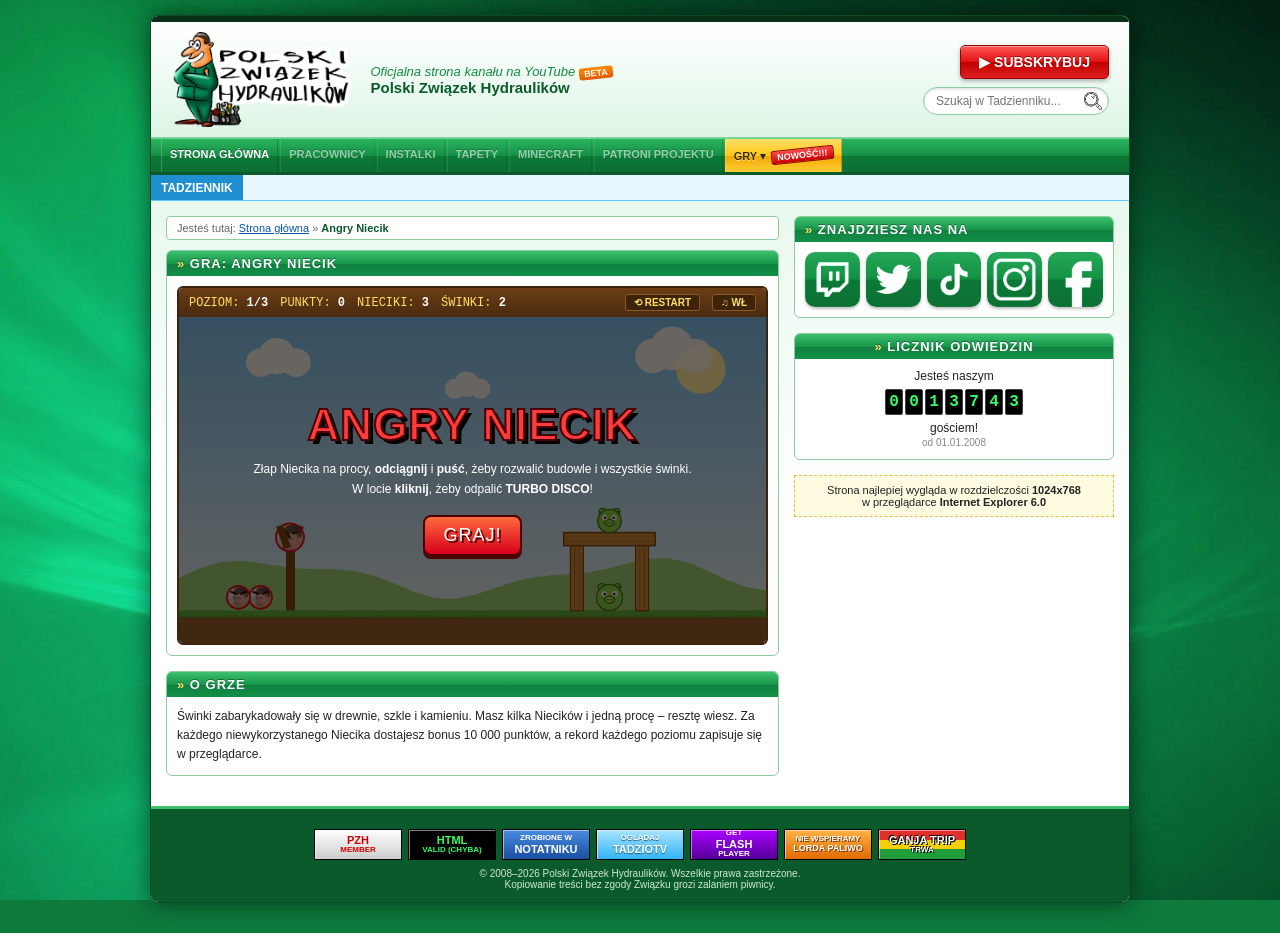
==== angry.html @ 2c08d93e "go commit" ====
<!DOCTYPE html>
<html lang="pl">
<head>
<meta charset="UTF-8">
<meta name="viewport" content="width=device-width, initial-scale=1.0">
<title>:: POLSKI ZWIĄZEK HYDRAULIKÓW :: Angry Niecik ::</title>
<link rel="icon" href="favicon.ico" sizes="any">
<link rel="icon" type="image/png" href="favicon-192.png" sizes="192x192">
<link rel="apple-touch-icon" href="apple-touch-icon.png">
<link rel="stylesheet" href="style.css">
</head>
<body>

<div id="strona">

  <div id="gorny-pasek"></div>

  <header id="naglowek">
    <a href="index.html"><img src="logo.png" alt="Polski Związek Hydraulików" class="logo"></a>
    <div class="slogan">
      Oficjalna strona kanału na YouTube<span class="wersja-beta">BETA</span><br>
      <b>Polski Związek Hydraulików</b>
    </div>
    <div class="prawa">
      <a class="subskrybuj" href="https://www.youtube.com/@polskizwiazekhydraulikow?sub_confirmation=1" target="_blank">SUBSKRYBUJ</a>
      <form id="szukaj" role="search" action="index.html" method="get">
        <input type="text" id="pole-szukaj" name="szukaj" placeholder="Szukaj w Tadzienniku..." aria-label="Szukaj w Tadzienniku">
        <button type="submit" aria-label="Szukaj"><img src="lupka.png" alt=""></button>
      </form>
    </div>
  </header>

  <!-- Przyciski z class="zablokowany" są tymczasowo wyłączone.
       Żeby włączyć przycisk, usuń z niego: class="zablokowany" title="Wkrótce!" aria-disabled="true" tabindex="-1" -->
  <nav id="menu">
    <a href="index.html">STRONA GŁÓWNA</a>
    <a href="pracownicy.html" class="zablokowany" title="Wkrótce!" aria-disabled="true" tabindex="-1">PRACOWNICY</a>
    <a href="instalki.html" class="zablokowany" title="Wkrótce!" aria-disabled="true" tabindex="-1">INSTALKI</a>
    <a href="tapety.html" class="zablokowany" title="Wkrótce!" aria-disabled="true" tabindex="-1">TAPETY</a>
    <a href="minecraft.html" class="zablokowany" title="Wkrótce!" aria-disabled="true" tabindex="-1">MINECRAFT</a>
    <a href="patroni.html" class="zablokowany" title="Wkrótce!" aria-disabled="true" tabindex="-1">PATRONI PROJEKTU</a>
    <div class="menu-gry">
      <button type="button" class="menu-gry-przycisk aktywny">GRY ▾<span class="nowosc">NOWOŚĆ!!!</span></button>
      <div class="menu-gry-lista">
        <a href="niecik.html">CHLAŚNIJ NIECIKA</a>
        <!-- UKRYTE NA RAZIE – żeby przywrócić, usuń znaczniki komentarza wokół tych dwóch linijek
        <a href="angry.html" class="aktywny">ANGRY NIECIK</a>
        <a href="poprowadz.html">POPROWADŹ NIECIKA<span class="nowosc">NOWOŚĆ!!!</span></a>
        -->
      </div>
    </div>
  </nav>

  <div id="tasma">
    <div class="etykieta">TADZIENNIK</div>
    <div class="pas"><span id="tasma-tekst"></span></div>
  </div>

  <div id="tresc">

    <main id="glowna">

      <div class="okruszki">Jesteś tutaj: <a href="index.html">Strona główna</a> » <b>Angry Niecik</b></div>

      <div class="ramka">
        <h2>Gra: Angry Niecik</h2>
        <div class="srodek">

          <!--
            USTAWIENIA GRY (w skrypcie na dole strony):
            - POZIOMY: układ bloków i świnek każdego poziomu
            - MAT: wytrzymałość i punkty za drewno, szkło, kamień i świnki
            - obrazek Niecika-ptaka: niecik-glowa.png
            - muzyka: muzyka.mp3 (ta sama co w Chlaśnij Niecika)
          -->
          <div class="an" id="an">
            <div class="an-hud">
              <span>POZIOM: <b id="an-poziom">1/3</b></span>
              <span>PUNKTY: <b id="an-punkty">0</b></span>
              <span>NIECIKI: <b id="an-ptaki">0</b></span>
              <span>ŚWINKI: <b id="an-swinie">0</b></span>
              <button type="button" id="an-restart" title="Zacznij poziom od nowa">⟲ RESTART</button>
              <button type="button" id="an-muzyka" title="Muzyka w tle">♫ WŁ</button>
            </div>

            <div class="an-scena">
              <canvas id="an-canvas" width="900" height="500">Twoja przeglądarka nie obsługuje tej gry.</canvas>

              <div class="an-ekran" id="an-menu">
                <h3>ANGRY NIECIK</h3>
                <p>Złap Niecika na procy, <b>odciągnij</b> i <b>puść</b>, żeby rozwalić budowle i wszystkie świnki.<br>
                   W locie <b>kliknij</b>, żeby odpalić <b>TURBO DISCO</b>!</p>
                <button type="button" class="an-guzik" id="an-graj">GRAJ!</button>
              </div>

              <div class="an-ekran" id="an-wynik" hidden>
                <h3 id="an-wynik-tytul">POZIOM ZALICZONY!</h3>
                <div class="an-gwiazdki" id="an-gwiazdki">★★★</div>
                <p id="an-wynik-punkty"></p>
                <p class="an-rekord" id="an-wynik-rekord"></p>
                <div>
                  <button type="button" class="an-guzik" id="an-od-nowa">JESZCZE RAZ</button>
                  <button type="button" class="an-guzik" id="an-dalej">NASTĘPNY POZIOM »</button>
                </div>
              </div>
            </div>
          </div>

        </div>
      </div>

      <div class="ramka">
        <h2>O grze</h2>
        <div class="srodek wstep">
          <p>Świnki zabarykadowały się w drewnie, szkle i kamieniu. Masz kilka Niecików i jedną procę – resztę wiesz. Za każdego niewykorzystanego Niecika dostajesz bonus 10 000 punktów, a rekord każdego poziomu zapisuje się w przeglądarce.</p>
        </div>
      </div>

    </main>

    <aside id="boczna">

      <div class="ramka">
        <h2>Znajdziesz nas na</h2>
        <div class="srodek spolecznosc">
          <!-- Kolejną ikonę dodasz, kopiując jedną linijkę <a ...> -->
          <a href="https://www.twitch.tv/zwiazekhydraulikow" target="_blank" rel="noopener" title="Twitch"><img src="ikona-twitch.png" alt="Twitch"></a>
          <a href="https://x.com/papciosoft" target="_blank" rel="noopener" title="X (Twitter)"><img src="ikona-x.png" alt="X (Twitter)"></a>
          <a href="https://www.tiktok.com/@papciosoft?lang=en-GB" target="_blank" rel="noopener" title="TikTok"><img src="ikona-tiktok.png" alt="TikTok"></a>
          <a href="https://www.instagram.com/polskizwiazekhydraulikow/" target="_blank" rel="noopener" title="Instagram"><img src="ikona-instagram.png" alt="Instagram"></a>
          <a href="https://www.facebook.com/profile.php?id=61579178634518&amp;locale=pl_PL" target="_blank" rel="noopener" title="Facebook"><img src="ikona-facebook.png" alt="Facebook"></a>
        </div>
      </div>

      <div class="ramka" id="licznik">
        <h2>Licznik odwiedzin</h2>
        <div class="srodek">
          Jesteś naszym<br>
          <div class="cyfry" id="cyfry"></div><br>
          gościem!<br>
          <small>od 01.01.2008</small>
        </div>
      </div>

      <div class="uwaga">
        Strona najlepiej wygląda w rozdzielczości <b>1024x768</b><br>
        w przeglądarce <b>Internet Explorer 6.0</b>
      </div>

    </aside>
  </div>

  <footer id="stopka">
    <div class="plakietki">
      <div class="plakietka p1"><big>PZH</big>member</div>
      <div class="plakietka p2"><big>HTML</big>valid (chyba)</div>
      <div class="plakietka p3">zrobione w<big>Notatniku</big></div>
      <div class="plakietka p4">oglądaj<big>TadzioTV</big></div>
      <div class="plakietka p5">get<big>Flash</big>player</div>
      <div class="plakietka p6">nie wspieramy<big>LORDA PALIWO</big></div>
      <div class="plakietka p7"><big>GANJA TRIP</big>trwa</div>
    </div>
    &copy; 2008–<span id="rok">2026</span> Polski Związek Hydraulików. Wszelkie prawa zastrzeżone.<br>
    Kopiowanie treści bez zgody Związku grozi zalaniem piwnicy.
  </footer>

</div>

<script src="wspolne.js"></script>
<script>
/* =========================================================
   ANGRY NIECIK – proca, fizyka i poziomy w czystym JS (canvas)
   ========================================================= */
(function () {
  var $ = function (id) { return document.getElementById(id); };
  var canvas = $('an-canvas'), ctx = canvas.getContext('2d');
  var W = 900, H = 500, ZIEMIA = 450, G = 900;
  var PROCA = { x: 170, y: ZIEMIA - 112 }, MAX_NACIAG = 90, SILA = 9.2, R_PTAKA = 20;

  var glowa = new Image(); glowa.src = 'niecik-glowa.png';

  /* ---------- MATERIAŁY ---------- */
  var MAT = {
    drewno: { gestosc: 1.0, hp: 90,  kruchosc: 0.35, punkty: 500 },
    szklo:  { gestosc: 0.6, hp: 40,  kruchosc: 0.7,  punkty: 300 },
    kamien: { gestosc: 2.6, hp: 220, kruchosc: 0.15, punkty: 800 },
    swinia: { gestosc: 0.8, hp: 45,  kruchosc: 0.6,  punkty: 5000 }
  };

  /* ---------- POZIOMY ----------
     blok(x, y, szer, wys, materiał) – x od lewej, y = wysokość nad ziemią (dół bloku)
     swinia(x, y, promień)           – x środka, y = wysokość nad ziemią (dół świnki)
     ptaki: ile Niecików dostaje gracz                                         */
  var POZIOMY = [
    { nazwa: 'Rozgrzewka', ptaki: 3, budowa: function (b, s) {
      b(600, 0, 20, 100, 'drewno'); b(700, 0, 20, 100, 'drewno'); b(590, 100, 140, 20, 'drewno');
      s(660, 0, 20); s(660, 120, 18);
    }},
    { nazwa: 'Szklane domy', ptaki: 4, budowa: function (b, s) {
      b(560, 0, 20, 80, 'szklo'); b(640, 0, 20, 80, 'szklo'); b(550, 80, 120, 20, 'drewno');
      s(610, 0, 18);
      b(700, 0, 30, 140, 'kamien'); b(800, 0, 30, 140, 'kamien'); b(690, 140, 150, 20, 'drewno');
      b(730, 160, 20, 60, 'szklo'); b(790, 160, 20, 60, 'szklo'); b(720, 220, 100, 20, 'drewno');
      s(765, 0, 20); s(770, 160, 16); s(770, 240, 18);
    }},
    { nazwa: 'Twierdza', ptaki: 4, budowa: function (b, s) {
      b(580, 0, 20, 70, 'drewno'); b(660, 0, 20, 70, 'drewno'); b(740, 0, 20, 70, 'drewno'); b(820, 0, 20, 70, 'drewno');
      b(570, 70, 130, 20, 'kamien'); b(730, 70, 130, 20, 'kamien');
      s(630, 0, 18); s(710, 0, 18); s(790, 0, 18);
      b(600, 90, 20, 60, 'szklo'); b(820, 90, 20, 60, 'szklo'); b(590, 150, 260, 20, 'drewno');
      s(660, 90, 18); s(770, 90, 18);
      b(690, 170, 60, 50, 'kamien'); s(720, 220, 18);
    }}
  ];

  /* ---------- stan gry ---------- */
  var ciala = [], czastki = [], napisy = [], slad = [], staryslad = [];
  var poziom = 0, punkty = 0, ptakiZostalo = 0, ptak = null, stan = 'menu';
  var celujemy = false, celPozycja = null, turboUzyte = false, czasLotu = 0, wolno = 0;
  var stabilizacja = 0, koniecZaplanowany = null, runda = 0;
  var rekordy = {};
  try { rekordy = JSON.parse(localStorage.getItem('pzh-angry-rekordy') || '{}'); } catch (e) {}

  function cialo(o) {
    o.vx = o.vx || 0; o.vy = o.vy || 0; o.kat = 0;
    var mat = MAT[o.mat] || { gestosc: 1, hp: Infinity, kruchosc: 0 };
    o.masa = o.stat ? Infinity : (o.r ? Math.PI * o.r * o.r : o.w * o.h) * mat.gestosc * 0.001;
    o.odw = o.stat ? 0 : 1 / o.masa;
    o.hp = o.hpMax = o.ptak ? Infinity : mat.hp;
    o.sprez = o.mat === 'szklo' ? 0.15 : 0.2;
    o.tarcie = 0.6;
    ciala.push(o);
    return o;
  }

  function zbudujPoziom(n) {
    ciala = []; czastki = []; napisy = []; slad = []; staryslad = [];
    cialo({ stat: true, x: W / 2, y: ZIEMIA + 100, w: W * 4, h: 200, ziemia: true });
    POZIOMY[n].budowa(
      function (x, y, w, h, m) { cialo({ x: x + w / 2, y: ZIEMIA - y - h / 2, w: w, h: h, mat: m }); },
      function (x, y, r) { cialo({ x: x, y: ZIEMIA - y - r, r: r, mat: 'swinia', swinia: true }); }
    );
    ptakiZostalo = POZIOMY[n].ptaki;
    ptak = null;
    stabilizacja = 90;                       // przez chwilę budowle osiadają bez obrażeń
    for (var i = 0; i < 60; i++) krok(1 / 60, true);
    zaladujPtaka();
    odswiezHud();
  }

  function zaladujPtaka() {
    if (ptakiZostalo <= 0) { ptak = null; return; }
    ptakiZostalo--;
    ptak = { x: PROCA.x, y: PROCA.y, r: R_PTAKA, naProcy: true, kat: 0 };
    turboUzyte = false; czasLotu = 0; wolno = 0;
    odswiezHud();
  }

  /* ---------- KOLIZJE ---------- */
  function kolizja(a, b) {
    if (a.r && b.r) {
      var dx = b.x - a.x, dy = b.y - a.y, d = Math.hypot(dx, dy), suma = a.r + b.r;
      if (d >= suma || d === 0) return null;
      return { nx: dx / d, ny: dy / d, gl: suma - d };
    }
    if (!a.r && !b.r) {
      var ox = (a.w + b.w) / 2 - Math.abs(b.x - a.x), oy = (a.h + b.h) / 2 - Math.abs(b.y - a.y);
      if (ox <= 0 || oy <= 0) return null;
      return ox < oy ? { nx: Math.sign(b.x - a.x) || 1, ny: 0, gl: ox } : { nx: 0, ny: Math.sign(b.y - a.y) || 1, gl: oy };
    }
    var kolo = a.r ? a : b, pud = a.r ? b : a, znak = a.r ? 1 : -1;
    var cx = Math.max(pud.x - pud.w / 2, Math.min(kolo.x, pud.x + pud.w / 2));
    var cy = Math.max(pud.y - pud.h / 2, Math.min(kolo.y, pud.y + pud.h / 2));
    var ex = cx - kolo.x, ey = cy - kolo.y, dl = Math.hypot(ex, ey);
    var n;
    if (dl === 0) {                         // środek koła w środku pudełka
      var px = pud.w / 2 + kolo.r - Math.abs(kolo.x - pud.x), py = pud.h / 2 + kolo.r - Math.abs(kolo.y - pud.y);
      n = px < py ? { nx: Math.sign(pud.x - kolo.x) || 1, ny: 0, gl: px } : { nx: 0, ny: Math.sign(pud.y - kolo.y) || 1, gl: py };
    } else {
      if (dl >= kolo.r) return null;
      n = { nx: ex / dl, ny: ey / dl, gl: kolo.r - dl };
    }
    n.nx *= znak; n.ny *= znak;
    return n;
  }

  function obrazenia(o, uderzenie, inny) {
    if (stabilizacja > 0 || o.stat || o.ptak || o.usuniete) return;
    var mat = MAT[o.mat]; if (!mat) return;
    var prog = 110;
    if (uderzenie <= prog) return;
    var waga = inny.stat ? 1.5 : Math.min(3, Math.max(0.3, Math.sqrt(inny.masa / o.masa)));
    o.hp -= (uderzenie - prog) * mat.kruchosc * waga;
    if (o.hp <= 0) zniszcz(o);
  }

  function zniszcz(o) {
    if (o.usuniete) return;
    o.usuniete = true;
    var mat = MAT[o.mat];
    punkty += mat ? mat.punkty : 0;
    napisy.push({ x: o.x, y: o.y - 10, tekst: '+' + (mat ? mat.punkty : 0), zycie: 1, swinia: !!o.swinia });
    var kolor = o.swinia ? '#7bd44a' : o.mat === 'szklo' ? '#bfe6ff' : o.mat === 'kamien' ? '#9a9a9a' : '#c8873a';
    for (var i = 0; i < (o.swinia ? 18 : 10); i++) {
      czastki.push({ x: o.x + (Math.random() - 0.5) * (o.w || o.r), y: o.y + (Math.random() - 0.5) * (o.h || o.r),
        vx: (Math.random() - 0.5) * 300, vy: -Math.random() * 300, zycie: 1, kolor: kolor, rozm: 3 + Math.random() * 5 });
    }
    odswiezHud();
  }

  /* ---------- KROK FIZYKI ---------- */
  function krok(dt, cicho) {
    var lista = ciala.filter(function (c) { return !c.usuniete; });
    if (ptak && !ptak.naProcy && !ptak.wcielony) {
      ptak.wcielony = true;
      ptak.vx = ptak.vx0; ptak.vy = ptak.vy0;
      ptak.ptak = true; ptak.mat = null;
      cialo(ptak); ptak.masa = 3.5; ptak.odw = 1 / ptak.masa; ptak.sprez = 0.3; ptak.tarcie = 0.5;
      lista.push(ptak);
    }
    lista.forEach(function (c) {
      if (c.stat) return;
      c.vy += G * dt;
      c.x += c.vx * dt; c.y += c.vy * dt;
      if (c.r) c.kat += c.vx * dt / c.r;
    });

    var uderzenia = new Map();
    for (var it = 0; it < 6; it++) {
      for (var i = 0; i < lista.length; i++) for (var j = i + 1; j < lista.length; j++) {
        var a = lista[i], b = lista[j];
        if (a.stat && b.stat) continue;
        var k = kolizja(a, b); if (!k) continue;
        var rvx = b.vx - a.vx, rvy = b.vy - a.vy, vn = rvx * k.nx + rvy * k.ny;
        var suma = a.odw + b.odw; if (suma === 0) continue;
        if (it === 0 && vn < 0) {
          var klucz = i * 1000 + j;
          uderzenia.set(klucz, [a, b, -vn]);
        }
        if (vn < 0) {
          var e = -vn < 60 ? 0 : Math.min(a.sprez, b.sprez);
          var jn = -(1 + e) * vn / suma;
          a.vx -= jn * k.nx * a.odw; a.vy -= jn * k.ny * a.odw;
          b.vx += jn * k.nx * b.odw; b.vy += jn * k.ny * b.odw;
          // tarcie
          rvx = b.vx - a.vx; rvy = b.vy - a.vy;
          var tx = rvx - (rvx * k.nx + rvy * k.ny) * k.nx, ty = rvy - (rvx * k.nx + rvy * k.ny) * k.ny, tl = Math.hypot(tx, ty);
          if (tl > 0.0001) {
            tx /= tl; ty /= tl;
            var jt = -(rvx * tx + rvy * ty) / suma, mu = Math.sqrt(a.tarcie * b.tarcie);
            jt = Math.max(-jn * mu, Math.min(jn * mu, jt));
            a.vx -= jt * tx * a.odw; a.vy -= jt * ty * a.odw;
            b.vx += jt * tx * b.odw; b.vy += jt * ty * b.odw;
          }
        }
        var korekta = Math.max(k.gl - 0.3, 0) / suma * 0.5;
        a.x -= korekta * k.nx * a.odw; a.y -= korekta * k.ny * a.odw;
        b.x += korekta * k.nx * b.odw; b.y += korekta * k.ny * b.odw;
      }
    }
    if (!cicho) uderzenia.forEach(function (u) { obrazenia(u[0], u[2], u[1]); obrazenia(u[1], u[2], u[0]); });

    lista.forEach(function (c) {
      if (c.stat) return;
      var v = Math.hypot(c.vx, c.vy);
      if (v < 6) { c.vx *= 0.5; c.vy *= 0.5; }            // uspokajanie, żeby wieże nie drgały
      if (c.x < -150 || c.x > W + 250 || c.y > H + 150) {  // wypadło za planszę
        if (c.ptak) c.poza = true; else zniszcz(c);
      }
    });
    if (stabilizacja > 0) stabilizacja--;
  }

  /* ---------- PROCA: celowanie myszką / palcem ---------- */
  function punkt(e) {
    var r = canvas.getBoundingClientRect();
    return { x: (e.clientX - r.left) * W / r.width, y: (e.clientY - r.top) * H / r.height };
  }
  canvas.addEventListener('pointerdown', function (e) {
    if (stan !== 'gra') return;
    var p = punkt(e);
    if (ptak && ptak.naProcy && Math.hypot(p.x - ptak.x, p.y - ptak.y) < 45) {
      celujemy = true; canvas.setPointerCapture(e.pointerId); e.preventDefault();
    } else if (ptak && !ptak.naProcy && !turboUzyte && !ptak.koniec) {
      turboUzyte = true;                     // kliknięcie w locie = TURBO
      ptak.vx *= 1.6; ptak.vy *= 1.2;
      napisy.push({ x: ptak.x, y: ptak.y - 30, tekst: 'TURBO DISCO!', zycie: 1, turbo: true });
    }
  });
  canvas.addEventListener('pointermove', function (e) {
    if (!celujemy) return;
    var p = punkt(e), dx = p.x - PROCA.x, dy = p.y - PROCA.y, d = Math.hypot(dx, dy);
    if (d > MAX_NACIAG) { dx *= MAX_NACIAG / d; dy *= MAX_NACIAG / d; }
    ptak.x = PROCA.x + dx; ptak.y = PROCA.y + dy;
  });
  function pusc() {
    if (!celujemy) return;
    celujemy = false;
    var dx = PROCA.x - ptak.x, dy = PROCA.y - ptak.y;
    if (Math.hypot(dx, dy) < 15) { ptak.x = PROCA.x; ptak.y = PROCA.y; return; }   // za słabo – zostaje na procy
    ptak.naProcy = false;
    ptak.vx0 = dx * SILA; ptak.vy0 = dy * SILA;
    staryslad = slad; slad = [];
  }
  canvas.addEventListener('pointerup', pusc);
  canvas.addEventListener('pointercancel', pusc);

  /* ---------- PĘTLA GRY ---------- */
  var poprzedni = performance.now(), akumulator = 0, licznikSladu = 0;
  function petla(t) {
    var dt = Math.min((t - poprzedni) / 1000, 0.05); poprzedni = t;
    if (stan === 'gra' || stan === 'koniec-czeka') {
      akumulator += dt;
      while (akumulator >= 1 / 120) { krok(1 / 120); akumulator -= 1 / 120; }
      logika(dt);
    }
    czastki.forEach(function (c) { c.vy += G * dt * 0.6; c.x += c.vx * dt; c.y += c.vy * dt; c.zycie -= dt * 1.2; });
    czastki = czastki.filter(function (c) { return c.zycie > 0; });
    napisy.forEach(function (n) { n.y -= 40 * dt; n.zycie -= dt * 0.8; });
    napisy = napisy.filter(function (n) { return n.zycie > 0; });
    rysuj();
    requestAnimationFrame(petla);
  }

  function zywychSwin() { return ciala.filter(function (c) { return c.swinia && !c.usuniete; }).length; }

  function logika(dt) {
    if (ptak && !ptak.naProcy) {
      czasLotu += dt;
      if (++licznikSladu % 4 === 0 && !ptak.koniec) slad.push({ x: ptak.x, y: ptak.y });
      var v = Math.hypot(ptak.vx || 0, ptak.vy || 0);
      wolno = v < 20 ? wolno + dt : 0;
      if (!ptak.koniec && (wolno > 0.8 || ptak.poza || czasLotu > 9)) {
        ptak.koniec = true;
        var mojaRunda = runda;
        setTimeout(function () {
          if (mojaRunda !== runda) return;      // w międzyczasie ktoś zrestartował poziom
          if (ptak) ptak.usuniete = true;
          if (zywychSwin() > 0 && ptakiZostalo > 0) zaladujPtaka();
          else if (zywychSwin() > 0) zaplanujKoniec(false);
        }, 1200);
      }
    }
    if (stan === 'gra' && zywychSwin() === 0) zaplanujKoniec(true);
  }

  function zaplanujKoniec(wygrana) {
    if (koniecZaplanowany) return;
    stan = 'koniec-czeka';
    koniecZaplanowany = setTimeout(function () {
      koniecZaplanowany = null;
      wygrana = zywychSwin() === 0;          // świnka mogła jeszcze spaść w międzyczasie
      if (wygrana) {
        var bonus = (ptakiZostalo + (ptak && ptak.naProcy ? 1 : 0)) * 10000;
        punkty += bonus;
        odswiezHud();
        var gwiazdki = bonus >= 20000 ? 3 : bonus >= 10000 ? 2 : 1;
        var nowy = !rekordy[poziom] || punkty > rekordy[poziom];
        if (nowy) { rekordy[poziom] = punkty; try { localStorage.setItem('pzh-angry-rekordy', JSON.stringify(rekordy)); } catch (e) {} }
        $('an-wynik-tytul').textContent = poziom === POZIOMY.length - 1 ? 'WSZYSTKIE POZIOMY ZALICZONE!' : 'POZIOM ZALICZONY!';
        $('an-gwiazdki').textContent = '★★★'.slice(0, gwiazdki) + '☆☆☆'.slice(gwiazdki);
        $('an-wynik-punkty').textContent = punkty + ' pkt' + (bonus ? ' (w tym bonus ' + bonus + ' za Niecików)' : '');
        $('an-wynik-rekord').textContent = nowy ? '★ NOWY REKORD POZIOMU! ★' : 'Rekord poziomu: ' + rekordy[poziom];
        $('an-dalej').hidden = poziom === POZIOMY.length - 1;
        $('an-od-nowa').textContent = poziom === POZIOMY.length - 1 ? 'OD POCZĄTKU' : 'JESZCZE RAZ';
      } else {
        $('an-wynik-tytul').textContent = 'PORAŻKA!';
        $('an-gwiazdki').textContent = '☆☆☆';
        $('an-wynik-punkty').textContent = 'Świnki przetrwały. Zostało: ' + zywychSwin();
        $('an-wynik-rekord').textContent = '';
        $('an-dalej').hidden = true;
        $('an-od-nowa').textContent = 'SPRÓBUJ PONOWNIE';
      }
      $('an-wynik').dataset.wygrana = wygrana ? '1' : '';
      $('an-wynik').hidden = false;
      stan = 'wynik';
    }, 1500);
  }

  /* ---------- RYSOWANIE ---------- */
  var chmury = [{ x: 120, y: 70, s: 1 }, { x: 420, y: 110, s: 0.7 }, { x: 720, y: 60, s: 1.2 }];
  function tlo() {
    var g = ctx.createLinearGradient(0, 0, 0, ZIEMIA);
    g.addColorStop(0, '#6fc3ff'); g.addColorStop(1, '#dff4ff');
    ctx.fillStyle = g; ctx.fillRect(0, 0, W, H);
    ctx.fillStyle = '#fff6a8'; ctx.beginPath(); ctx.arc(800, 80, 38, 0, 7); ctx.fill();
    ctx.fillStyle = 'rgba(255,255,255,.9)';
    chmury.forEach(function (c) {
      c.x += 0.15 * c.s; if (c.x > W + 120) c.x = -120;
      ctx.beginPath();
      ctx.arc(c.x, c.y, 22 * c.s, 0, 7); ctx.arc(c.x + 25 * c.s, c.y - 10 * c.s, 28 * c.s, 0, 7); ctx.arc(c.x + 55 * c.s, c.y, 22 * c.s, 0, 7);
      ctx.fill();
    });
    ctx.fillStyle = '#8fd17a';
    ctx.beginPath(); ctx.moveTo(0, ZIEMIA);
    for (var x = 0; x <= W; x += 30) ctx.lineTo(x, ZIEMIA - 50 - Math.sin(x / 90) * 25 - Math.sin(x / 37) * 8);
    ctx.lineTo(W, ZIEMIA); ctx.fill();
    ctx.fillStyle = '#8a5a2b'; ctx.fillRect(0, ZIEMIA, W, H - ZIEMIA);
    ctx.fillStyle = '#4caf3a'; ctx.fillRect(0, ZIEMIA, W, 10);
    ctx.fillStyle = '#3e8f2f'; for (var i = 0; i < W; i += 12) ctx.fillRect(i, ZIEMIA + 8, 6, 4);
  }

  function proca(przod) {
    ctx.fillStyle = '#6b3d14'; ctx.strokeStyle = '#3e220a'; ctx.lineWidth = 2;
    if (!przod) {
      ctx.fillRect(PROCA.x - 6, PROCA.y + 10, 14, ZIEMIA - PROCA.y - 10);
      ctx.save(); ctx.translate(PROCA.x + 4, PROCA.y + 14); ctx.rotate(0.35); ctx.fillRect(-5, -34, 11, 36); ctx.restore();
    } else {
      ctx.save(); ctx.translate(PROCA.x - 4, PROCA.y + 14); ctx.rotate(-0.35); ctx.fillRect(-6, -34, 11, 36); ctx.restore();
    }
  }
  function gumy(przod) {
    if (!ptak || !ptak.naProcy) return;
    ctx.strokeStyle = '#3b1f0a'; ctx.lineWidth = 5;
    ctx.beginPath();
    if (przod) { ctx.moveTo(PROCA.x - 12, PROCA.y - 14); } else { ctx.moveTo(PROCA.x + 14, PROCA.y - 14); }
    ctx.lineTo(ptak.x, ptak.y); ctx.stroke();
  }

  function rysujPtaka(p) {
    ctx.save(); ctx.translate(p.x, p.y); ctx.rotate(p.naProcy ? 0 : p.kat * 0.4);
    ctx.fillStyle = '#d6001c'; ctx.beginPath(); ctx.arc(0, 0, p.r + 3, 0, 7); ctx.fill();
    if (glowa.complete && glowa.naturalWidth) ctx.drawImage(glowa, -p.r, -p.r, p.r * 2, p.r * 2);
    ctx.strokeStyle = '#000'; ctx.lineWidth = 3;            // gniewne brwi
    ctx.beginPath(); ctx.moveTo(-12, -9); ctx.lineTo(-3, -5); ctx.moveTo(12, -9); ctx.lineTo(3, -5); ctx.stroke();
    ctx.restore();
  }
  function rysujSwinie(c) {
    ctx.save(); ctx.translate(c.x, c.y); ctx.rotate(c.kat * 0.3);
    var r = c.r, ranna = c.hp < c.hpMax * 0.6;
    ctx.fillStyle = ranna ? '#5fae36' : '#7bd44a'; ctx.strokeStyle = '#2f6b16'; ctx.lineWidth = 2;
    ctx.beginPath(); ctx.arc(-r * 0.6, -r * 0.8, r * 0.28, 0, 7); ctx.arc(r * 0.6, -r * 0.8, r * 0.28, 0, 7); ctx.fill(); ctx.stroke();
    ctx.beginPath(); ctx.arc(0, 0, r, 0, 7); ctx.fill(); ctx.stroke();
    ctx.fillStyle = '#a6e870'; ctx.beginPath(); ctx.ellipse(0, r * 0.15, r * 0.38, r * 0.28, 0, 0, 7); ctx.fill(); ctx.stroke();
    ctx.fillStyle = '#2f6b16'; ctx.beginPath(); ctx.arc(-r * 0.13, r * 0.15, r * 0.08, 0, 7); ctx.arc(r * 0.13, r * 0.15, r * 0.08, 0, 7); ctx.fill();
    ctx.fillStyle = '#fff'; ctx.beginPath(); ctx.arc(-r * 0.4, -r * 0.3, r * 0.22, 0, 7); ctx.arc(r * 0.4, -r * 0.3, r * 0.22, 0, 7); ctx.fill();
    ctx.fillStyle = '#000'; ctx.beginPath(); ctx.arc(-r * 0.36, -r * 0.28, r * 0.1, 0, 7); ctx.arc(r * 0.36, -r * 0.28, r * 0.1, 0, 7); ctx.fill();
    if (ranna) { ctx.strokeStyle = '#2f6b16'; ctx.beginPath(); ctx.moveTo(-r * 0.6, -r * 0.55); ctx.lineTo(-r * 0.2, -r * 0.5); ctx.stroke(); }
    ctx.restore();
  }
  function rysujBlok(c) {
    var x = c.x - c.w / 2, y = c.y - c.h / 2;
    if (c.mat === 'drewno') {
      ctx.fillStyle = '#c8873a'; ctx.fillRect(x, y, c.w, c.h);
      ctx.strokeStyle = '#8c5522'; ctx.lineWidth = 1;
      for (var i = 1; i < 3; i++) {
        ctx.beginPath();
        if (c.w > c.h) { ctx.moveTo(x + 3, y + c.h * i / 3); ctx.lineTo(x + c.w - 3, y + c.h * i / 3); }
        else { ctx.moveTo(x + c.w * i / 3, y + 3); ctx.lineTo(x + c.w * i / 3, y + c.h - 3); }
        ctx.stroke();
      }
      ctx.strokeStyle = '#6b3d14';
    } else if (c.mat === 'szklo') {
      ctx.fillStyle = 'rgba(175,225,255,.75)'; ctx.fillRect(x, y, c.w, c.h);
      ctx.strokeStyle = 'rgba(255,255,255,.9)'; ctx.lineWidth = 2;
      ctx.beginPath(); ctx.moveTo(x + 4, y + c.h - 4); ctx.lineTo(x + Math.min(c.w, c.h) * 0.6, y + 4); ctx.stroke();
      ctx.strokeStyle = '#6aa9cf';
    } else {
      ctx.fillStyle = '#9a9a9a'; ctx.fillRect(x, y, c.w, c.h);
      ctx.fillStyle = '#7d7d7d';
      for (var s = 0; s < 4; s++) ctx.fillRect(x + ((s * 37) % (c.w - 4)) + 2, y + ((s * 23) % (c.h - 4)) + 2, 4, 3);
      ctx.strokeStyle = '#555';
    }
    ctx.lineWidth = 2; ctx.strokeRect(x, y, c.w, c.h);
    if (c.hp < c.hpMax * 0.6) {               // pęknięcia
      ctx.strokeStyle = 'rgba(0,0,0,.55)'; ctx.lineWidth = 1.5; ctx.beginPath();
      ctx.moveTo(x + c.w * 0.2, y + c.h * 0.1); ctx.lineTo(x + c.w * 0.5, y + c.h * 0.45);
      ctx.lineTo(x + c.w * 0.35, y + c.h * 0.6); ctx.lineTo(x + c.w * 0.75, y + c.h * 0.9); ctx.stroke();
    }
  }

  function rysuj() {
    tlo();
    ctx.fillStyle = 'rgba(255,255,255,.5)';
    staryslad.forEach(function (p) { ctx.beginPath(); ctx.arc(p.x, p.y, 2, 0, 7); ctx.fill(); });
    ctx.fillStyle = 'rgba(255,255,255,.95)';
    slad.forEach(function (p, i) { ctx.beginPath(); ctx.arc(p.x, p.y, i % 3 === 0 ? 4 : 2.5, 0, 7); ctx.fill(); });
    proca(false); gumy(false);
    ciala.forEach(function (c) { if (c.usuniete || c.stat || c.ptak) return; if (c.swinia) rysujSwinie(c); else rysujBlok(c); });
    if (ptak && !ptak.usuniete) rysujPtaka(ptak);
    gumy(true); proca(true);
    // czekające Niciki przy procy
    for (var i = 0; i < ptakiZostalo; i++) rysujPtaka({ x: PROCA.x - 45 - i * 34, y: ZIEMIA - R_PTAKA, r: R_PTAKA - 4, naProcy: true });
    czastki.forEach(function (c) { ctx.globalAlpha = Math.max(0, c.zycie); ctx.fillStyle = c.kolor; ctx.fillRect(c.x, c.y, c.rozm, c.rozm); });
    ctx.globalAlpha = 1;
    napisy.forEach(function (n) {
      ctx.globalAlpha = Math.max(0, n.zycie);
      ctx.font = (n.turbo ? 'bold 22px' : n.swinia ? 'bold 24px' : 'bold 16px') + ' Impact, "Arial Black", sans-serif';
      ctx.textAlign = 'center'; ctx.lineWidth = 4; ctx.strokeStyle = '#000';
      ctx.fillStyle = n.turbo ? '#ff3df2' : n.swinia ? '#ffe066' : '#fff';
      ctx.strokeText(n.tekst, n.x, n.y); ctx.fillText(n.tekst, n.x, n.y);
    });
    ctx.globalAlpha = 1;
    if (stan === 'gra' && ptak && ptak.naProcy && !celujemy) {
      ctx.font = 'bold 13px Verdana, sans-serif'; ctx.textAlign = 'center'; ctx.fillStyle = '#fff';
      ctx.strokeStyle = 'rgba(0,0,0,.6)'; ctx.lineWidth = 3;
      ctx.strokeText('Złap Niecika i odciągnij!', PROCA.x, PROCA.y - 40); ctx.fillText('Złap Niecika i odciągnij!', PROCA.x, PROCA.y - 40);
    }
  }

  /* ---------- HUD i przyciski ---------- */
  function odswiezHud() {
    $('an-poziom').textContent = (poziom + 1) + '/' + POZIOMY.length;
    $('an-punkty').textContent = punkty;
    $('an-ptaki').textContent = (ptakiZostalo + (ptak && ptak.naProcy ? 1 : 0));
    $('an-swinie').textContent = zywychSwin();
  }
  function start(n) {
    runda++;
    poziom = n; punkty = 0;
    clearTimeout(koniecZaplanowany); koniecZaplanowany = null;
    $('an-menu').hidden = true; $('an-wynik').hidden = true;
    zbudujPoziom(n);
    stan = 'gra';
  }
  $('an-graj').addEventListener('click', function () { start(0); });
  $('an-dalej').addEventListener('click', function () { start(poziom + 1); });
  $('an-od-nowa').addEventListener('click', function () {
    var bylaWygranaOstatniego = $('an-wynik').dataset.wygrana && poziom === POZIOMY.length - 1;
    start(bylaWygranaOstatniego ? 0 : poziom);
  });
  $('an-restart').addEventListener('click', function () { if (stan !== 'menu') start(poziom); });

  /* ---------- muzyka (ta sama co w Chlaśnij Niecika) ---------- */
  var muzyka = new Audio('muzyka.mp3');
  muzyka.loop = true; muzyka.preload = 'none'; muzyka.volume = 0.4;
  var muzykaWl = true;
  try { muzykaWl = localStorage.getItem('pzh-muzyka') !== 'wyl'; } catch (e) {}
  function przyciskMuzyki() { $('an-muzyka').textContent = muzykaWl ? '♫ WŁ' : '♫ WYŁ'; }
  przyciskMuzyki();
  $('an').addEventListener('pointerdown', function () { if (muzykaWl && muzyka.paused) muzyka.play().catch(function () {}); });
  $('an-muzyka').addEventListener('pointerdown', function (e) { e.stopPropagation(); });
  $('an-muzyka').addEventListener('click', function () {
    muzykaWl = !muzykaWl;
    try { localStorage.setItem('pzh-muzyka', muzykaWl ? 'wl' : 'wyl'); } catch (e) {}
    if (muzykaWl) muzyka.play().catch(function () {}); else muzyka.pause();
    przyciskMuzyki();
  });

  zbudujPoziom(0);
  requestAnimationFrame(petla);

  // do testów
  window.__angry = { stan: function () { return { stan: stan, poziom: poziom, punkty: punkty, swinie: zywychSwin(), ptaki: ptakiZostalo, ptak: ptak && { x: ptak.x, y: ptak.y, naProcy: ptak.naProcy } }; },
    proca: PROCA, W: W, H: H };
})();
</script>

</body>
</html>
---- style.css ----
/* Wspólne style wszystkich stron Polskiego Związku Hydraulików */
/* =========================================================
   POLSKI ZWIĄZEK HYDRAULIKÓW – oficjalna strona kanału
   styl: "Web 2.0" ok. 2007. Kolory zmieniasz tutaj:
   ========================================================= */
:root {
  --zielony-ciemny: #0b5a2b;
  --zielony: #138a43;
  --zielony-jasny: #3fbf6f;
  --mieta: #e8f8ee;
  --ramka: #8fcca3;
  --tekst: #222;
  --link: #0a55a8;
  --czerwony: #d60000;
  /* TadzioTV */
  --tadzio: #5cc8ff;
  --tadzio-jasny: #e6f7ff;
  --tadzio-ciemny: #1f8fd1;
  /* Twitch */
  --twitch: #9146ff;
  --twitch-ciemny: #5c16c5;
}

* { box-sizing: border-box; }

body {
  margin: 0;
  padding: 15px 0 30px;
  font-family: Verdana, Tahoma, Arial, sans-serif;
  font-size: 12px;
  color: var(--tekst);
  background: #0e7a3c url("backgrond.png") center / cover fixed;
}
a { color: var(--link); }
a:hover { color: var(--czerwony); }
a:focus-visible, input:focus-visible, button:focus-visible { outline: 2px dotted #ffcc00; outline-offset: 2px; }

#strona {
  width: 980px;
  margin: 0 auto;
  background: #fff;
  border: 1px solid #0a4a24;
  border-radius: 8px;
  box-shadow: 0 0 25px rgba(0,0,0,.55);
  overflow: hidden;
}

/* ---------- górny pasek ---------- */
#gorny-pasek {
  height: 6px;              /* sam ciemny pasek, bez tekstu */
  background: #062f17;
}

/* ---------- nagłówek ---------- */
#naglowek {
  display: flex;
  align-items: center;
  gap: 20px;
  padding: 10px 20px;
  background: linear-gradient(to bottom, #fff, #dcf5e4);
  border-bottom: 1px solid var(--ramka);
}
#naglowek .logo { height: 95px; width: auto; display: block; }
#naglowek .slogan {
  flex: 1;
  font-family: "Trebuchet MS", Verdana, sans-serif;
  font-size: 13px;
  font-style: italic;
  color: var(--zielony);
}
#naglowek .slogan b { color: var(--zielony-ciemny); font-style: normal; font-size: 15px; }
.wersja-beta {
  display: inline-block;
  margin-left: 4px;
  padding: 1px 5px;
  font-size: 9px;
  font-weight: bold;
  font-style: normal;
  color: #fff;
  background: linear-gradient(#ff8a00, #e05a00);
  border-radius: 3px;
  transform: rotate(-6deg);
}
#naglowek .prawa { display: flex; flex-direction: column; align-items: flex-end; gap: 8px; }

/* szklany czerwony przycisk SUBSKRYBUJ */
.subskrybuj {
  display: inline-block;
  padding: 8px 18px;
  font-family: "Trebuchet MS", Verdana, sans-serif;
  font-size: 14px;
  font-weight: bold;
  color: #fff !important;
  text-decoration: none;
  text-shadow: 0 -1px 0 rgba(0,0,0,.4);
  background: linear-gradient(to bottom, #ff5a5a 0%, #e01010 50%, #c00000 51%, #e02020 100%);
  border: 1px solid #900;
  border-radius: 5px;
  box-shadow: 0 2px 4px rgba(0,0,0,.3), inset 0 1px 0 rgba(255,255,255,.4);
}
.subskrybuj:hover { background: linear-gradient(to bottom, #ff7a7a 0%, #f02020 50%, #d00000 51%, #f03030 100%); }
.subskrybuj::before { content: "▶ "; }

#szukaj {
  display: flex;
  align-items: center;
  gap: 4px;
  padding: 4px 6px;
  background: #fff;
  border: 1px solid var(--ramka);
  border-radius: 14px;
  box-shadow: inset 0 1px 3px rgba(0,0,0,.15);
}
#szukaj input { width: 150px; border: 0; font: inherit; padding: 2px 6px; background: transparent; }
#szukaj button { border: 0; padding: 0; background: none; cursor: pointer; }
#szukaj img { width: 18px; height: 18px; display: block; }

/* ---------- menu ---------- */
#menu {
  display: flex;
  gap: 2px;
  padding: 0 10px;
  background: linear-gradient(to bottom, #2bb35f 0%, #149045 50%, #0b7a37 51%, #0d6e33 100%);
  border-top: 1px solid #5fd98c;
  border-bottom: 3px solid var(--zielony-ciemny);
}
#menu a {
  padding: 9px 8px;
  white-space: nowrap;
  font-family: "Trebuchet MS", Verdana, sans-serif;
  font-size: 11px;
  font-weight: bold;
  color: #fff;
  text-decoration: none;
  text-shadow: 0 -1px 0 rgba(0,0,0,.4);
  border-left: 1px solid rgba(255,255,255,.2);
  border-right: 1px solid rgba(0,0,0,.2);
}
/* czerwona plakietka NOWOŚĆ!!! przy przycisku w menu */
.nowosc {
  display: inline-block;
  margin-left: 5px;
  padding: 1px 5px;
  font-size: 9px;
  font-weight: bold;
  color: #fff;
  text-shadow: none;
  vertical-align: 2px;
  background: linear-gradient(#ff4a4a, #c80000);
  border: 1px solid #8a0000;
  border-radius: 3px;
  transform: rotate(-6deg);
  animation: mrugaj-live 1s steps(1) infinite;
}
@media (prefers-reduced-motion: reduce) { .nowosc { animation: none; } }

/* tymczasowo wyłączone przyciski */
#menu a:hover, #menu a.aktywny {
  background: linear-gradient(to bottom, #ffe066 0%, #ffc61a 50%, #f0a800 51%, #ffcc33 100%);
  color: #3a2a00;
  text-shadow: 0 1px 0 rgba(255,255,255,.6);
}

/* tymczasowo wyłączone przyciski (klasa "zablokowany") */
#menu a.zablokowany,
#menu a.zablokowany:hover {
  cursor: not-allowed;
  opacity: .55;
  background: none;
  color: #fff;
  text-shadow: 0 -1px 0 rgba(0,0,0,.4);
}

/* ---------- przewijany pasek ---------- */
#tasma {
  display: flex;
  align-items: center;
  height: 26px;
  background: var(--tadzio-jasny);
  border-bottom: 1px solid var(--tadzio);
  overflow: hidden;
}
#tasma .etykieta {
  flex-shrink: 0;
  height: 100%;
  padding: 0 10px;
  line-height: 26px;
  font-weight: bold;
  color: #fff;
  background: var(--tadzio-ciemny);
  animation: mrugaj 1s steps(1) infinite;
}
@keyframes mrugaj { 50% { background: var(--tadzio); } }
#tasma .pas { flex: 1; overflow: hidden; white-space: nowrap; }
#tasma .pas span { display: inline-block; padding-left: 100%; animation: przewijaj 45s linear infinite; }
#tasma .pas span b { color: var(--tadzio-ciemny); margin: 0 6px; }
#tasma:hover .pas span { animation-play-state: paused; }
@keyframes przewijaj { to { transform: translateX(-100%); } }

/* ---------- kolumny ---------- */
#tresc {
  display: flex;
  gap: 15px;
  padding: 15px;
  background: linear-gradient(to bottom, var(--mieta), #fff 300px);
}
#glowna { flex: 1; min-width: 0; }
#boczna { width: 320px; flex-shrink: 0; }

/* ---------- ramki ---------- */
.ramka {
  margin-bottom: 15px;
  background: #fff;
  border: 1px solid var(--ramka);
  border-radius: 6px;
  overflow: hidden;
}
.ramka > h2 {
  margin: 0;
  padding: 5px 10px;
  font-family: "Trebuchet MS", Verdana, sans-serif;
  font-size: 13px;
  color: #fff;
  text-transform: uppercase;
  letter-spacing: 1px;
  background: linear-gradient(to bottom, #3cc06f 0%, #17964a 50%, #0f8040 51%, #129048 100%);
  text-shadow: 0 -1px 0 rgba(0,0,0,.35);
}
.ramka > h2::before { content: "» "; color: #ffe066; }
.ramka .srodek { padding: 10px; }

/* ---------- baner ---------- */
#baner { position: relative; height: 290px; background: #000; }
#baner img {
  position: absolute; inset: 0;
  width: 100%; height: 100%;
  object-fit: cover;
  opacity: 0;
  transition: opacity 1s ease-in-out;
}
#baner img.widoczny { opacity: 1; }
#baner .kropki { position: absolute; right: 10px; bottom: 8px; display: flex; gap: 5px; }
#baner .kropki button {
  width: 12px; height: 12px; padding: 0;
  border: 1px solid #fff; border-radius: 50%;
  background: rgba(255,255,255,.3);
  cursor: pointer;
}
#baner .kropki button.widoczny { background: #ffcc00; }

/* ---------- powitanie ---------- */
.powitanie { display: flex; gap: 15px; align-items: center; }
.powitanie p { margin: 0 0 6px; line-height: 1.6; }
.powitanie .tekst { flex: 1; }

/* ---------- odcinki ---------- */
.odcinek-glowny { aspect-ratio: 16 / 9; width: 100%; display: block; border: 1px solid #ccc; }
.odcinki-male { display: grid; grid-template-columns: repeat(2, 1fr); gap: 10px; margin-top: 10px; }
.odcinki-male:empty { display: none; }
.odcinki-male iframe { width: 100%; aspect-ratio: 16 / 9; border: 1px solid #ccc; }
.wiecej { margin-top: 8px; text-align: right; font-weight: bold; }

/* ---------- Tadziennik Informacyjny (newsy) w przewijanym okienku ---------- */
#tadziennik-newsy {
  max-height: 750px;
  overflow-y: auto;
  background: #fff;
  border-top: 2px solid var(--tadzio);
}
#tadziennik-newsy::-webkit-scrollbar { width: 14px; }
#tadziennik-newsy::-webkit-scrollbar-thumb {
  background: #ffd84a url('SCROLLMERRY.png') center / contain no-repeat;
  border-radius: 7px;
}
#tadziennik-newsy::-webkit-scrollbar-track { background-color: var(--tadzio-jasny); }

.news {
  padding: 10px;
  border-bottom: 1px dashed var(--tadzio);
  text-align: center;
}
.news:last-child { border-bottom: 0; }
.news:nth-of-type(even) { background: var(--tadzio-jasny); }
/* zdjęcia pod tekstem, jak na Discordzie: 1 zdjęcie = pełna szerokość, 2 = obok siebie */
.news .zdjecia {
  display: grid;
  grid-template-columns: 1fr;
  gap: 4px;
  margin-top: 8px;
}
.news .zdjecia.dwa { grid-template-columns: 1fr 1fr; }
.news .zdjecia a {
  display: block;
  background: #eee;
  border: 1px solid #b8e2f8;
  padding: 2px;
}
.news .zdjecia img { display: block; width: 100%; height: auto; }
.news .zdjecia:not(.dwa) img { max-height: 400px; object-fit: contain; } /* bardzo wysokie zdjęcie nie rozciąga newsa */
.news .zdjecia.dwa img { aspect-ratio: 1 / 1; object-fit: cover; } /* dwa równe kafelki */
.news h3 {
  margin: 0 0 3px;
  padding: 5px;
  font-family: "Trebuchet MS", Verdana, sans-serif;
  font-size: 13px;
  color: #fff;
  background: var(--tadzio-ciemny);
  border-radius: 3px;
}
.news .info { margin-bottom: 5px; font-size: 10px; color: #6a9cbd; }
.news p { margin: 0 0 4px; line-height: 1.5; text-align: left; }
#brak-wynikow { display: none; padding: 15px; text-align: center; color: #888; }

.tytul-odcinka {
  margin: 6px 0 0;
  font-family: "Trebuchet MS", Verdana, sans-serif;
  font-size: 14px;
  font-weight: bold;
  color: var(--zielony-ciemny);
}
.tytul-odcinka:empty { display: none; }

/* ---------- Twitch – fioletowy panel transmisji ---------- */
.ramka.twitch {
  border: 2px solid var(--twitch);
  box-shadow: 0 0 10px rgba(145,70,255,.5);
}
.ramka.twitch > h2 {
  display: flex;
  align-items: center;
  gap: 4px;
  background: linear-gradient(to bottom, #b58cff 0%, #9146ff 50%, #772ce8 51%, #8a43f5 100%);
}
.ramka.twitch > h2::before { color: #fff; }
.ramka.twitch .srodek { background: #f4eeff; }
.ramka.twitch .wiecej a { color: var(--twitch-ciemny); }
.na-zywo {
  margin-left: auto;
  padding: 1px 6px;
  font-size: 10px;
  letter-spacing: 1px;
  background: var(--czerwony);
  border-radius: 3px;
  animation: mrugaj-live 1s steps(1) infinite;
}
@keyframes mrugaj-live { 50% { opacity: .4; } }
.twitch-okno iframe { display: block; width: 100%; aspect-ratio: 16 / 9; border: 0; }

/* ---------- TadzioTV – osobny, jasnoniebieski boks ---------- */
.tadziotv {
  margin-bottom: 15px;
  background: var(--tadzio-jasny);
  border: 2px solid var(--tadzio);
  border-radius: 8px;
  overflow: hidden;
  box-shadow: 0 0 8px rgba(92,200,255,.6);
}
.tadziotv h2 {
  margin: 0;
  padding: 6px 10px;
  display: flex;
  align-items: center;
  justify-content: space-between;
  font-family: "Trebuchet MS", Verdana, sans-serif;
  font-size: 16px;
  font-style: italic;
  color: #fff;
  text-shadow: 0 1px 2px rgba(0,60,100,.6);
  background: linear-gradient(to bottom, #a8e4ff 0%, #5cc8ff 50%, #33b4f5 51%, #6fd0ff 100%);
}
.tadziotv h2 small {
  padding: 1px 5px;
  font-size: 9px;
  font-style: normal;
  letter-spacing: 1px;
  background: var(--tadzio-ciemny);
  border-radius: 3px;
}
.tadziotv .tadziennik {
  margin: 0;
  padding: 6px;
  font-family: "Trebuchet MS", Verdana, sans-serif;
  font-size: 13px;
  letter-spacing: 1px;
  text-align: center;
  color: var(--tadzio-ciemny);
  background: linear-gradient(#fff, var(--tadzio-jasny));
}
.tadziotv .tadziennik::before, .tadziotv .tadziennik::after { content: " ★ "; color: var(--tadzio); }

/* ---------- boczne ---------- */
.spolecznosc {
  display: grid;
  grid-template-columns: repeat(5, 1fr);
  gap: 6px;
}
.spolecznosc a {
  display: block;
  border-radius: 10px;
  transition: transform .1s;
}
.spolecznosc a:hover { transform: translateY(-2px); filter: brightness(1.1); }
.spolecznosc img { display: block; width: 100%; height: auto; border-radius: 10px; box-shadow: 0 2px 3px rgba(0,0,0,.25); }

#licznik { text-align: center; }
#licznik .cyfry { display: inline-flex; gap: 2px; margin: 6px 0; }
#licznik .cyfry span {
  width: 18px;
  padding: 3px 0;
  font-family: "Courier New", monospace;
  font-size: 16px;
  font-weight: bold;
  color: #3f6;
  background: #000;
  border: 1px solid #444;
  border-radius: 2px;
}
#licznik small { color: #888; font-size: 10px; }

.uwaga {
  padding: 8px;
  font-size: 11px;
  text-align: center;
  background: #fffbe0;
  border: 1px dashed #e0c040;
}

/* ---------- stopka ---------- */
#stopka {
  padding: 12px 15px;
  font-size: 10px;
  text-align: center;
  color: #cfe9d8;
  background: var(--zielony-ciemny);
  border-top: 3px solid var(--zielony-jasny);
}
#stopka a { color: #fff; }
.plakietki { display: flex; justify-content: center; gap: 6px; margin: 8px 0; }
.plakietka {
  width: 88px; height: 31px;
  display: flex; flex-direction: column; justify-content: center;
  font-family: Tahoma, Verdana, sans-serif;
  font-size: 8px; line-height: 1.1; font-weight: bold;
  text-transform: uppercase;
  border: 1px solid #000;
  box-shadow: inset 1px 1px 0 rgba(255,255,255,.5);
}
.plakietka big { font-size: 11px; }
.p1 { background: linear-gradient(#fff, #ccc); color: #c00; }
.p2 { background: #000; color: #3f6; }
.p3 { background: linear-gradient(#4a8de0, #1a4ea0); color: #fff; }
.p4 { background: linear-gradient(#a8e4ff, #33b4f5); color: #fff; text-shadow: 0 1px 1px #1a5f8a; }
.p5 { background: linear-gradient(#a0f, #509); color: #fff; }
.p6 { background: linear-gradient(#ffb347, #e06a00); color: #fff; text-shadow: 1px 1px 0 #7a3500; }
.p6 big { font-size: 9px; }
.p7 { background: linear-gradient(#e0302a 0 33%, #f5d000 33% 66%, #1f9e3a 66%); color: #fff; text-shadow: 1px 1px 0 #000, -1px -1px 0 #000; }

/* ---------- telefon ---------- */
@media (max-width: 1000px) {
  #strona { width: auto; margin: 0 8px; }
  #tresc, .powitanie { flex-direction: column; }
  .odcinki-male { grid-template-columns: 1fr; }
  #boczna { width: auto; }
  #naglowek { flex-wrap: wrap; }
  #naglowek .prawa { align-items: flex-start; }
  #menu { flex-wrap: wrap; }
  #baner { height: 200px; }
}
@media (prefers-reduced-motion: reduce) {
  #tasma .pas span, #tasma .etykieta, .na-zywo { animation: none; }
  #tasma .pas span { padding-left: 10px; }
}

/* =========================================================
   PODSTRONY
   ========================================================= */

/* "Jesteś tutaj: ..." */
.okruszki {
  margin-bottom: 10px;
  padding: 5px 10px;
  font-size: 11px;
  color: #666;
  background: #fff;
  border: 1px solid var(--ramka);
  border-radius: 4px;
}
.okruszki b { color: var(--zielony-ciemny); }

.wstep p { margin: 0 0 6px; line-height: 1.6; }
.wstep p:last-child { margin-bottom: 0; }

/* szklany zielony przycisk (POBIERZ, ZOSTAŃ PATRONEM itd.) */
.przycisk {
  display: inline-block;
  padding: 6px 14px;
  font-family: "Trebuchet MS", Verdana, sans-serif;
  font-size: 12px;
  font-weight: bold;
  color: #fff !important;
  text-decoration: none;
  text-shadow: 0 -1px 0 rgba(0,0,0,.35);
  background: linear-gradient(to bottom, #5fd98c 0%, #20a457 50%, #13883f 51%, #1f9e52 100%);
  border: 1px solid var(--zielony-ciemny);
  border-radius: 4px;
  box-shadow: 0 1px 3px rgba(0,0,0,.25), inset 0 1px 0 rgba(255,255,255,.4);
  white-space: nowrap;
}
.przycisk:hover { filter: brightness(1.1); }

/* ---------- PRACOWNICY: legitymacje ---------- */
.legitymacje {
  display: grid;
  grid-template-columns: repeat(2, 1fr);
  gap: 12px;
}
.legitymacja {
  position: relative;
  display: flex;
  gap: 10px;
  padding: 10px;
  background: linear-gradient(135deg, #fffdf2, #f1ecd2);
  border: 1px solid #c9bd8a;
  border-radius: 6px;
  box-shadow: 0 2px 4px rgba(0,0,0,.15);
  overflow: hidden;
}
.legitymacja::before {
  content: "LEGITYMACJA SŁUŻBOWA PZH";
  position: absolute;
  top: 0; left: 0; right: 0;
  padding: 2px 0;
  font-size: 8px;
  font-weight: bold;
  letter-spacing: 2px;
  text-align: center;
  color: #fff;
  background: var(--zielony);
}
.legitymacja .foto {
  flex-shrink: 0;
  width: 90px;
  height: 110px;
  margin-top: 12px;
  object-fit: cover;
  background: #ddd;
  border: 2px solid #fff;
  box-shadow: 0 0 0 1px #c9bd8a;
}
.legitymacja .dane { flex: 1; min-width: 0; margin-top: 12px; font-size: 11px; line-height: 1.6; }
.legitymacja h3 {
  margin: 0 0 2px;
  font-family: "Trebuchet MS", Verdana, sans-serif;
  font-size: 15px;
  color: var(--zielony-ciemny);
}
.legitymacja .stanowisko { font-weight: bold; color: var(--czerwony); }
.legitymacja .opis { margin: 4px 0 0; font-style: italic; color: #555; }
.legitymacja .pieczatka {
  position: absolute;
  right: 8px;
  bottom: 6px;
  width: 46px;
  height: 46px;
  display: grid;
  place-items: center;
  font-size: 10px;
  font-weight: bold;
  color: rgba(214,0,0,.6);
  border: 2px solid rgba(214,0,0,.5);
  border-radius: 50%;
  transform: rotate(-15deg);
}

/* ---------- INSTALKI: lista plików do pobrania ---------- */
.plik {
  display: flex;
  align-items: center;
  gap: 12px;
  padding: 10px;
  border-bottom: 1px dashed var(--ramka);
}
.plik:last-child { border-bottom: 0; }
.plik:nth-child(even) { background: #f6fcf8; }
.plik .ikona {
  flex-shrink: 0;
  width: 48px;
  height: 48px;
  object-fit: cover;
  border: 1px solid #ccc;
  background: #eee;
}
.plik .opis { flex: 1; min-width: 0; }
.plik h3 {
  margin: 0 0 3px;
  font-family: "Trebuchet MS", Verdana, sans-serif;
  font-size: 14px;
  color: var(--zielony-ciemny);
}
.plik h3 small { font-size: 11px; color: #888; font-weight: normal; }
.plik p { margin: 0 0 3px; line-height: 1.5; }
.plik .meta { font-size: 10px; color: #888; }

/* ---------- TAPETY: galeria ---------- */
.galeria {
  display: grid;
  grid-template-columns: repeat(3, 1fr);
  gap: 12px;
}
.tapeta {
  padding: 5px;
  text-align: center;
  background: #fff;
  border: 1px solid #ccc;
  box-shadow: 2px 2px 0 #ddd;
}
.tapeta img {
  display: block;
  width: 100%;
  aspect-ratio: 4 / 3;
  object-fit: cover;
  background: #eee;
}
.tapeta h3 {
  margin: 5px 0 2px;
  font-family: "Trebuchet MS", Verdana, sans-serif;
  font-size: 12px;
  color: var(--zielony-ciemny);
}
.tapeta .rozdzielczosci { font-size: 10px; }

/* ---------- MINECRAFT ---------- */
.mapa-obraz {
  display: block;
  padding: 4px;
  background: #eee;
  border: 1px solid #ccc;
}
.mapa-obraz img { display: block; width: 100%; height: auto; }
.legenda { margin: 0; padding: 0; list-style: none; columns: 2; line-height: 1.9; }
.legenda .kropka {
  display: inline-block;
  width: 12px;
  height: 12px;
  margin-right: 6px;
  vertical-align: -1px;
  border: 1px solid rgba(0,0,0,.4);
  border-radius: 50%;
}

/* ---------- PATRONI ---------- */
.ramka.zloci > h2 { background: linear-gradient(to bottom, #ffe680 0%, #f5c400 50%, #d9a800 51%, #f0bd00 100%); color: #4a3500; text-shadow: 0 1px 0 rgba(255,255,255,.5); }
.ramka.srebrni > h2 { background: linear-gradient(to bottom, #f4f4f4 0%, #c9c9c9 50%, #a9a9a9 51%, #c4c4c4 100%); color: #333; text-shadow: 0 1px 0 rgba(255,255,255,.6); }
.ramka.brazowi > h2 { background: linear-gradient(to bottom, #f0b98a 0%, #c9783a 50%, #a85e26 51%, #c27236 100%); }
.ramka.zloci > h2::before, .ramka.srebrni > h2::before { color: inherit; }

.patroni {
  display: grid;
  grid-template-columns: repeat(3, 1fr);
  gap: 10px;
}
.patroni.duzi { grid-template-columns: repeat(2, 1fr); }
.patron {
  padding: 8px;
  text-align: center;
  background: #fafafa;
  border: 1px solid #ddd;
  border-radius: 4px;
}
.patron img {
  display: block;
  width: 80px;
  height: 80px;
  margin: 0 auto 6px;
  object-fit: cover;
  border-radius: 50%;
  border: 2px solid #ddd;
  background: #eee;
}
.patroni.duzi .patron img { width: 110px; height: 110px; border-color: #f5c400; }
.patron h3 { margin: 0 0 3px; font-size: 13px; color: var(--zielony-ciemny); }
.patron p { margin: 0; font-size: 11px; color: #666; font-style: italic; }

.zostan-patronem {
  display: flex;
  align-items: center;
  gap: 15px;
  padding: 12px;
  background: #fffbe0;
  border: 1px dashed #e0c040;
  border-radius: 6px;
}
.zostan-patronem p { flex: 1; margin: 0; line-height: 1.6; }

@media (max-width: 1000px) {
  .legitymacje, .galeria, .patroni, .patroni.duzi { grid-template-columns: 1fr; }
  .plik, .zostan-patronem { flex-wrap: wrap; }
  .legenda { columns: 1; }
}

.brak-newsow { margin: 0; padding: 20px 10px; text-align: center; color: #6a9cbd; font-style: italic; }

/* ---------- MINECRAFT: wpis serwera jak na liście serwerów w grze ---------- */
.mc-serwer {
  display: flex;
  align-items: center;
  gap: 10px;
  padding: 6px;
  font-family: "Courier New", Consolas, monospace;
  font-weight: bold;
  background: #0c0c0c;
  border: 2px solid #808080;
  box-shadow: inset 0 0 0 1px #000;
}
.mc-ikona {
  width: 64px;
  height: 64px;
  flex-shrink: 0;
  image-rendering: pixelated;
  object-fit: cover;
  background: #333;
}
.mc-srodek { flex: 1; min-width: 0; }
.mc-nazwa { color: #fff; font-size: 14px; text-shadow: 2px 2px 0 #3f3f3f; margin-bottom: 3px; }
.mc-motd { font-size: 13px; line-height: 1.35; }
.mc-motd div { white-space: nowrap; overflow: hidden; text-overflow: ellipsis; }
.mc-motd span { text-shadow: 2px 2px 0 rgba(0,0,0,.75); }
.mc-prawa { align-self: flex-start; display: flex; align-items: center; gap: 6px; }
.mc-gracze { color: #aaa; font-size: 13px; text-shadow: 2px 2px 0 #2a2a2a; }

/* kreski sygnału */
.mc-sygnal { display: flex; align-items: flex-end; gap: 1px; height: 14px; }
.mc-sygnal i { display: block; width: 2px; background: #555; }
.mc-sygnal i:nth-child(1) { height: 3px; }
.mc-sygnal i:nth-child(2) { height: 5px; }
.mc-sygnal i:nth-child(3) { height: 8px; }
.mc-sygnal i:nth-child(4) { height: 11px; }
.mc-sygnal i:nth-child(5) { height: 14px; }
.mc-sygnal.online i { background: #3f3; box-shadow: 1px 1px 0 #070; }
.mc-sygnal.offline i { background: #555; }
.mc-sygnal.offline::after { content: "✖"; margin-left: 3px; color: #f44; font-size: 12px; line-height: 14px; }

.mc-info { margin-top: 8px; }
.mc-ip { display: flex; align-items: center; gap: 8px; flex-wrap: wrap; }
.mc-ip code {
  padding: 4px 8px;
  font-size: 13px;
  font-weight: bold;
  color: var(--zielony-ciemny);
  background: #f4f4f4;
  border: 1px solid #ccc;
  border-radius: 3px;
}
.mc-ip button { cursor: pointer; font-family: inherit; }
.mc-status { margin-top: 6px; font-size: 11px; color: #777; }
.mc-status.on { color: #138a43; font-weight: bold; }
.mc-status.off { color: #c00; }
.mc-podpis { margin: 5px 0 0; font-size: 10px; color: #888; text-align: center; }
.mc-mapa-iframe { display: block; width: 100%; height: 450px; border: 1px solid #ccc; }
.mc-postacie-zajawka { display: flex; align-items: center; gap: 15px; }
.mc-postacie-zajawka p { flex: 1; margin: 0; }

/* ---------- LORE (boczna kolumna) – stara księga ---------- */
.ramka.lore { border-color: #b38b4d; }
.ramka.lore > h2 { background: linear-gradient(to bottom, #c99a5b 0%, #a0713a 50%, #8a5d2c 51%, #9c6a35 100%); }
.ramka.lore .srodek {
  max-height: 300px;
  overflow-y: auto;
  font-family: Georgia, "Times New Roman", serif;
  font-size: 12px;
  line-height: 1.6;
  color: #3b2a14;
  background: linear-gradient(#fbf3df, #f1e2bf);
}
.ramka.lore p { margin: 0 0 8px; }
.lore-inicjal::first-letter {
  float: left;
  margin: 2px 4px 0 0;
  font-size: 30px;
  line-height: 1;
  color: #8a1c1c;
}

/* ---------- POSTACIE FABULARNE ---------- */
.galeria-postaci { display: grid; grid-template-columns: repeat(2, 1fr); gap: 12px; }
.postac {
  display: flex;
  gap: 10px;
  padding: 10px;
  background: linear-gradient(#fbf3df, #f1e2bf);
  border: 1px solid #c9a96b;
  border-radius: 6px;
}
.postac-skin {
  flex-shrink: 0;
  width: 80px;
  height: 160px;
  object-fit: contain;
  image-rendering: pixelated;
  background: rgba(0,0,0,.06);
  border-radius: 4px;
}
.postac-dane { flex: 1; min-width: 0; }
.postac h3 { margin: 0; font-family: Georgia, serif; font-size: 15px; color: #5a3a12; }
.postac-tytul { font-style: italic; color: #8a1c1c; margin-bottom: 4px; }
.postac-meta { font-size: 10px; color: #7a6040; margin-bottom: 6px; }
.postac p { margin: 0; line-height: 1.5; color: #3b2a14; }

@media (max-width: 1000px) {
  .galeria-postaci { grid-template-columns: 1fr; }
  .mc-postacie-zajawka { flex-wrap: wrap; }
}

/* ---------- GRA: Chlaśnij Niecika (styl starej gry Flash) ---------- */
.cn { user-select: none; -webkit-user-select: none; background: #121018; border-radius: 6px; overflow: hidden; }
.cn-pasek { height: 34px; display: flex; align-items: center; justify-content: flex-end; padding: 0 10px; background: linear-gradient(#221c3a, #18142a); }
.cn-muzyka {
  padding: 3px 9px;
  font-family: Tahoma, Verdana, sans-serif;
  font-size: 10px;
  font-weight: bold;
  color: #ffe066;
  background: #2e2650;
  border: 1px solid #4a3f7a;
  border-radius: 3px;
  cursor: pointer;
}
.cn-muzyka:hover { background: #3b3166; }
.cn-scena {
  position: relative;
  height: 360px;
  overflow: hidden;
  background: #000;
  touch-action: none;
}
.cn-niecik {
  position: absolute;
  left: 0;
  top: 0;
  z-index: 1;
  width: 155px;
  height: 330px;
  object-fit: cover;
  background: #fff;
  transform-origin: 50% 50%;
}
.cn-niecik.chwieje { animation: cn-chwieje .4s ease-out; }
@keyframes cn-chwieje { 25% { margin-left: -8px; } 50% { margin-left: 5px; } 75% { margin-left: -2px; } }
.cn-reka {
  position: absolute;
  left: 0;
  top: 0;
  z-index: 3;
  width: 120px;
  height: 138px;
  object-fit: contain;
  cursor: grab;
  touch-action: none;
  filter: drop-shadow(3px 4px 0 rgba(255,255,255,.15));
}
.cn-reka.trzymana { cursor: grabbing; }
.cn-reka.wraca { transition: transform .35s ease-out; }

.cn-ekran {
  position: absolute;
  inset: 0;
  z-index: 4;
}
.cn-ekran[hidden], .cn-okazja[hidden], .cn-dymek[hidden], .cn-reka[hidden], .cn-niecik[hidden] { display: none; }
.cn-maszyna {
  position: absolute;
  left: 30px;
  right: 170px;
  top: 70px;
  font-family: "Comic Sans MS", "Trebuchet MS", sans-serif;
  font-size: 22px;
  font-weight: bold;
  color: #fff;
}
.cn-guzik {
  position: absolute;
  right: 170px;
  bottom: 22px;
  padding: 6px 18px;
  font-family: "Rockwell Extra Bold", "Rockwell", "Courier New", serif;
  font-size: 26px;
  font-weight: 900;
  font-style: italic;
  letter-spacing: 1px;
  color: #fff;
  -webkit-text-stroke: 1.5px #000;
  text-shadow: 2px 2px 0 #000;
  background: #c8c8c8;
  border: 0;
  border-radius: 8px;
  cursor: pointer;
  opacity: 0;
  pointer-events: none;
}
.cn-guzik.widac, .cn-wynik .cn-guzik { opacity: 1; pointer-events: auto; }
.cn-guzik:hover { background: #e0e0e0; }

.cn-okazja {
  position: absolute;
  left: 160px;
  right: 10px;
  top: 90px;
  z-index: 2;
  font-family: "Segoe UI", "Open Sans", Arial, sans-serif;
  font-size: 36px;
  line-height: 1.3;
  white-space: nowrap;
  color: #6b4208;
  opacity: 0;
}
.cn-okazja.pokaz { animation: cn-okazja 2.6s ease-in-out forwards; }
@keyframes cn-okazja { 0% { opacity: 0; } 25%, 75% { opacity: 1; } 100% { opacity: 0; } }

/* pikselowy dymek */
.cn-dymek {
  position: absolute;
  right: 150px;
  top: 40px;
  z-index: 2;
  width: 230px;
  height: 190px;
  display: grid;
  place-items: center;
  background: #fff;
  filter: drop-shadow(8px 8px 0 #777);
  clip-path: polygon(
    20% 0, 70% 0, 70% 8%, 85% 8%, 85% 16%, 93% 16%, 93% 28%, 100% 28%, 100% 72%, 93% 72%, 93% 84%,
    85% 84%, 85% 92%, 70% 92%, 70% 100%, 30% 100%, 30% 92%, 15% 92%, 15% 84%, 7% 84%, 7% 72%,
    0 72%, 0 28%, 7% 28%, 7% 16%, 15% 16%, 15% 8%, 20% 8%);
}
.cn-dymek span {
  font-family: "Palatino Linotype", "Book Antiqua", Georgia, serif;
  font-size: 24px;
  font-weight: bold;
  line-height: 1.4;
  text-align: center;
  color: #000;
}

.cn-napis {
  position: absolute;
  z-index: 5;
  font-family: Impact, "Arial Black", sans-serif;
  font-size: 40px;
  color: #ffe066;
  -webkit-text-stroke: 2px #c00;
  text-shadow: 3px 3px 0 #fff;
  pointer-events: none;
  transform: translate(-50%, -50%);
  animation: cn-napis .8s ease-out forwards;
}
@keyframes cn-napis {
  0% { opacity: 0; transform: translate(-50%, -50%) scale(.3) rotate(-10deg); }
  20% { opacity: 1; transform: translate(-50%, -50%) scale(1.2) rotate(-6deg); }
  100% { opacity: 0; transform: translate(-50%, -130%) scale(1) rotate(-6deg); }
}
.cn-scena.trzesie { animation: gra-trzes .3s linear; }
@keyframes gra-trzes {
  20% { transform: translate(-8px, 3px); } 40% { transform: translate(6px, -4px); }
  60% { transform: translate(-4px, 4px); } 80% { transform: translate(3px, -2px); }
}

.cn-wynik {
  display: flex;
  flex-direction: column;
  align-items: center;
  justify-content: center;
  text-align: center;
  color: #fff;
}
.cn-wynik .cn-guzik { position: static; margin-top: 14px; font-size: 22px; }
.cn-wynik-tytul { font-family: "Palatino Linotype", Georgia, serif; font-size: 22px; color: #c00; font-weight: bold; }
.cn-metry {
  font-family: Impact, "Arial Black", sans-serif;
  font-size: 64px;
  color: #ffe066;
  text-shadow: 4px 4px 0 #6b4208;
}
.cn-rekord { min-height: 1.4em; margin-top: 4px; font-weight: bold; color: #ffe066; }

.cn-podpis-lewy, .cn-podpis-prawy {
  position: absolute;
  bottom: 14px;
  z-index: 6;
  font-family: "Palatino Linotype", "Book Antiqua", Georgia, serif;
  font-size: 18px;
  font-weight: bold;
  color: #c4161c !important;
  text-decoration: none;
}
.cn-podpis-lewy { left: 16px; }
/* jak w oryginale: na wstępie tylko "Hosted by", potem tylko "więcej śmiesznych gier" */
.cn-scena.na-wstepie .cn-podpis-prawy, .cn-scena:not(.na-wstepie) .cn-podpis-lewy { display: none; }
.cn-podpis-prawy { right: 16px; }
.cn-podpis-prawy:hover { text-decoration: underline; }
.cn-rekord-staly { margin-top: 6px; font-size: 11px; text-align: right; color: #666; }

@media (max-width: 1000px) {
  .cn-okazja { font-size: 26px; }
  .cn-dymek { right: 120px; transform: scale(.8); transform-origin: top right; }
}

/* ---------- GRA: Angry Niecik ---------- */
.an { user-select: none; -webkit-user-select: none; border: 2px solid #3e220a; border-radius: 6px; overflow: hidden; }
.an-hud {
  display: flex;
  flex-wrap: wrap;
  align-items: center;
  gap: 4px 12px;
  padding: 6px 10px;
  font-family: "Courier New", monospace;
  font-size: 12px;
  color: #ffe066;
  background: linear-gradient(#6b3d14, #4a2a0e);
}
.an-hud b { color: #fff; }
.an-hud button {
  padding: 2px 8px;
  font-family: Tahoma, Verdana, sans-serif;
  font-size: 10px;
  font-weight: bold;
  color: #ffe066;
  background: #3e220a;
  border: 1px solid #8a5a2b;
  border-radius: 3px;
  cursor: pointer;
}
.an-hud button:first-of-type { margin-left: auto; }
.an-hud button:hover { background: #5a3412; }
.an-scena { position: relative; }
.an-scena canvas {
  display: block;
  width: 100%;
  height: auto;
  aspect-ratio: 9 / 5;
  touch-action: none;
  cursor: grab;
}
.an-ekran {
  position: absolute;
  inset: 0;
  display: flex;
  flex-direction: column;
  align-items: center;
  justify-content: center;
  padding: 20px;
  text-align: center;
  color: #fff;
  background: rgba(20, 10, 0, .62);
}
.an-ekran[hidden] { display: none; }
.an-ekran h3 {
  margin: 0 0 10px;
  font-family: Impact, "Arial Black", sans-serif;
  font-size: 44px;
  letter-spacing: 1px;
  color: #ff3b3b;
  -webkit-text-stroke: 2px #4a0000;
  text-shadow: 4px 4px 0 #000;
}
.an-ekran p { margin: 0 0 12px; line-height: 1.6; }
.an-gwiazdki { font-size: 48px; line-height: 1; color: #ffd400; text-shadow: 3px 3px 0 #7a4b00; margin-bottom: 8px; }
.an-rekord { color: #ffe066; font-weight: bold; }
.an-guzik {
  margin: 4px;
  padding: 8px 18px;
  font-family: Impact, "Arial Black", sans-serif;
  font-size: 18px;
  letter-spacing: 1px;
  color: #fff;
  text-shadow: 2px 2px 0 #4a0000;
  background: linear-gradient(#ff6a3d, #d6001c);
  border: 2px solid #4a0000;
  border-radius: 8px;
  box-shadow: 0 3px 0 #4a0000;
  cursor: pointer;
}
.an-guzik:hover { filter: brightness(1.1); }
.an-guzik[hidden] { display: none; }
@media (max-width: 1000px) {
  .an-ekran h3 { font-size: 28px; }
  .an-gwiazdki { font-size: 32px; }
}

/* ---------- MENU: rozwijane GRY ---------- */
#menu { position: relative; z-index: 20; }
.menu-gry { position: relative; display: flex; }
.menu-gry-przycisk {
  padding: 9px 8px;
  white-space: nowrap;
  font-family: "Trebuchet MS", Verdana, sans-serif;
  font-size: 11px;
  font-weight: bold;
  color: #fff;
  text-shadow: 0 -1px 0 rgba(0,0,0,.4);
  background: none;
  border: 0;
  border-left: 1px solid rgba(255,255,255,.2);
  border-right: 1px solid rgba(0,0,0,.2);
  cursor: pointer;
}
.menu-gry-przycisk:hover, .menu-gry-przycisk.aktywny, .menu-gry:focus-within .menu-gry-przycisk {
  background: linear-gradient(to bottom, #ffe066 0%, #ffc61a 50%, #f0a800 51%, #ffcc33 100%);
  color: #3a2a00;
  text-shadow: 0 1px 0 rgba(255,255,255,.6);
}
.menu-gry-lista {
  position: absolute;
  top: 100%;
  left: 0;
  min-width: 100%;
  display: none;
  flex-direction: column;
  padding: 3px 0;
  background: linear-gradient(#149045, #0b7a37);
  border: 1px solid var(--zielony-ciemny);
  border-top: 3px solid var(--zielony-ciemny);
  box-shadow: 0 6px 12px rgba(0,0,0,.35);
}
.menu-gry:hover .menu-gry-lista, .menu-gry:focus-within .menu-gry-lista { display: flex; }
#menu .menu-gry-lista a { border: 0; border-bottom: 1px solid rgba(0,0,0,.15); padding: 8px 12px; }
#menu .menu-gry-lista a:last-child { border-bottom: 0; }

/* ---------- GRA: Poprowadź Niecika ---------- */
.pn { user-select: none; -webkit-user-select: none; border: 2px solid #0b0f2e; border-radius: 6px; overflow: hidden; }
.pn-hud { background: linear-gradient(#2b2f6b, #161a44); }
.pn-hud button { background: #0b0f2e; border-color: #4a4f9a; }
.pn-hud button:first-of-type { margin-left: auto; }
.pn-sterowanie { font-size: 12px; color: #ffe066; }
#pn-canvas { cursor: pointer; }
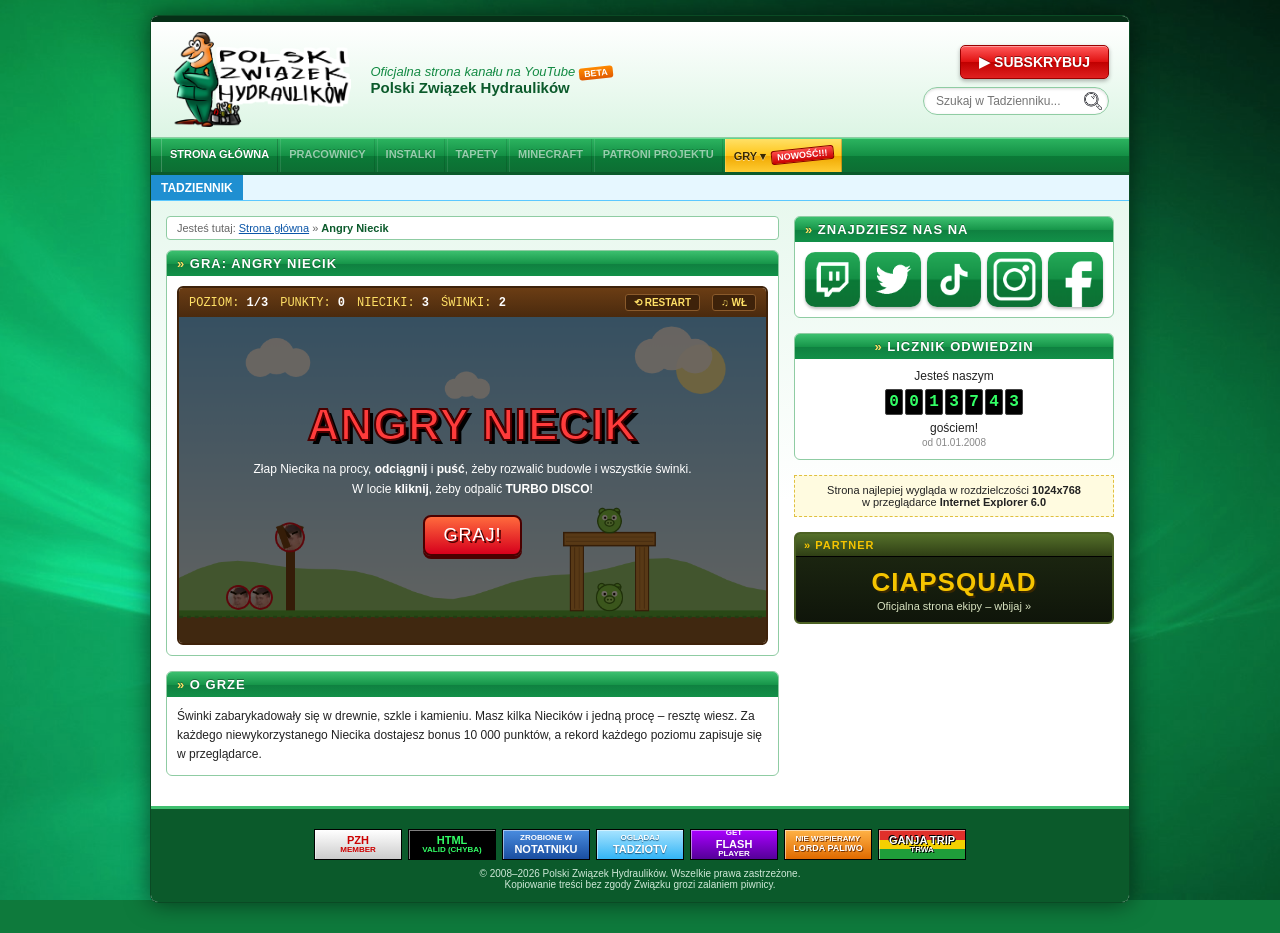
==== commit a8d8f8fa: "commiting once again" ====
--- a/angry.html
+++ b/angry.html
@@ -30,8 +30,6 @@
     </div>
   </header>
 
-  <!-- Przyciski z class="zablokowany" są tymczasowo wyłączone.
-       Żeby włączyć przycisk, usuń z niego: class="zablokowany" title="Wkrótce!" aria-disabled="true" tabindex="-1" -->
   <nav id="menu">
     <a href="index.html">STRONA GŁÓWNA</a>
     <a href="pracownicy.html" class="zablokowany" title="Wkrótce!" aria-disabled="true" tabindex="-1">PRACOWNICY</a>
@@ -43,10 +41,6 @@
       <button type="button" class="menu-gry-przycisk aktywny">GRY ▾<span class="nowosc">NOWOŚĆ!!!</span></button>
       <div class="menu-gry-lista">
         <a href="niecik.html">CHLAŚNIJ NIECIKA</a>
-        <!-- UKRYTE NA RAZIE – żeby przywrócić, usuń znaczniki komentarza wokół tych dwóch linijek
-        <a href="angry.html" class="aktywny">ANGRY NIECIK</a>
-        <a href="poprowadz.html">POPROWADŹ NIECIKA<span class="nowosc">NOWOŚĆ!!!</span></a>
-        -->
       </div>
     </div>
   </nav>
@@ -66,13 +60,6 @@
         <h2>Gra: Angry Niecik</h2>
         <div class="srodek">
 
-          <!--
-            USTAWIENIA GRY (w skrypcie na dole strony):
-            - POZIOMY: układ bloków i świnek każdego poziomu
-            - MAT: wytrzymałość i punkty za drewno, szkło, kamień i świnki
-            - obrazek Niecika-ptaka: niecik-glowa.png
-            - muzyka: muzyka.mp3 (ta sama co w Chlaśnij Niecika)
-          -->
           <div class="an" id="an">
             <div class="an-hud">
               <span>POZIOM: <b id="an-poziom">1/3</b></span>
@@ -123,7 +110,6 @@
       <div class="ramka">
         <h2>Znajdziesz nas na</h2>
         <div class="srodek spolecznosc">
-          <!-- Kolejną ikonę dodasz, kopiując jedną linijkę <a ...> -->
           <a href="https://www.twitch.tv/zwiazekhydraulikow" target="_blank" rel="noopener" title="Twitch"><img src="ikona-twitch.png" alt="Twitch"></a>
           <a href="https://x.com/papciosoft" target="_blank" rel="noopener" title="X (Twitter)"><img src="ikona-x.png" alt="X (Twitter)"></a>
           <a href="https://www.tiktok.com/@papciosoft?lang=en-GB" target="_blank" rel="noopener" title="TikTok"><img src="ikona-tiktok.png" alt="TikTok"></a>
@@ -146,6 +132,11 @@
         Strona najlepiej wygląda w rozdzielczości <b>1024x768</b><br>
         w przeglądarce <b>Internet Explorer 6.0</b>
       </div>
+
+      <a class="ciap-box" href="https://www.ciapsquad.pl" target="_blank" rel="noopener">
+        <span class="ciap-naglowek">» PARTNER</span>
+        <span class="ciap-box-srodek"><b>CIAPSQUAD</b><span>Oficjalna strona ekipy – wbijaj »</span></span>
+      </a>
 
     </aside>
   </div>
@@ -166,11 +157,22 @@
 
 </div>
 
+<a class="ciap-baner" href="https://www.ciapsquad.pl" target="_blank" rel="noopener" title="CIAPSQUAD – strona partnerska">
+  <span class="ciap-naglowek">» PARTNER</span>
+  <span class="ciap-logo">CIAP<br>SQUAD</span>
+  <span class="ciap-opis">Oficjalna strona ekipy CIAPSQUAD</span>
+  <span class="ciap-lista">
+    <span>forum</span>
+    <span>galeria</span>
+    <span>memy</span>
+    <span>gry</span>
+  </span>
+  <span class="ciap-przycisk">wbijaj »</span>
+  <span class="ciap-adres">www.ciapsquad.pl</span>
+</a>
+
 <script src="wspolne.js"></script>
 <script>
-/* =========================================================
-   ANGRY NIECIK – proca, fizyka i poziomy w czystym JS (canvas)
-   ========================================================= */
 (function () {
   var $ = function (id) { return document.getElementById(id); };
   var canvas = $('an-canvas'), ctx = canvas.getContext('2d');
@@ -179,7 +181,6 @@
 
   var glowa = new Image(); glowa.src = 'niecik-glowa.png';
 
-  /* ---------- MATERIAŁY ---------- */
   var MAT = {
     drewno: { gestosc: 1.0, hp: 90,  kruchosc: 0.35, punkty: 500 },
     szklo:  { gestosc: 0.6, hp: 40,  kruchosc: 0.7,  punkty: 300 },
@@ -187,10 +188,6 @@
     swinia: { gestosc: 0.8, hp: 45,  kruchosc: 0.6,  punkty: 5000 }
   };
 
-  /* ---------- POZIOMY ----------
-     blok(x, y, szer, wys, materiał) – x od lewej, y = wysokość nad ziemią (dół bloku)
-     swinia(x, y, promień)           – x środka, y = wysokość nad ziemią (dół świnki)
-     ptaki: ile Niecików dostaje gracz                                         */
   var POZIOMY = [
     { nazwa: 'Rozgrzewka', ptaki: 3, budowa: function (b, s) {
       b(600, 0, 20, 100, 'drewno'); b(700, 0, 20, 100, 'drewno'); b(590, 100, 140, 20, 'drewno');
@@ -213,7 +210,6 @@
     }}
   ];
 
-  /* ---------- stan gry ---------- */
   var ciala = [], czastki = [], napisy = [], slad = [], staryslad = [];
   var poziom = 0, punkty = 0, ptakiZostalo = 0, ptak = null, stan = 'menu';
   var celujemy = false, celPozycja = null, turboUzyte = false, czasLotu = 0, wolno = 0;
@@ -242,7 +238,7 @@
     );
     ptakiZostalo = POZIOMY[n].ptaki;
     ptak = null;
-    stabilizacja = 90;                       // przez chwilę budowle osiadają bez obrażeń
+    stabilizacja = 90;
     for (var i = 0; i < 60; i++) krok(1 / 60, true);
     zaladujPtaka();
     odswiezHud();
@@ -256,7 +252,6 @@
     odswiezHud();
   }
 
-  /* ---------- KOLIZJE ---------- */
   function kolizja(a, b) {
     if (a.r && b.r) {
       var dx = b.x - a.x, dy = b.y - a.y, d = Math.hypot(dx, dy), suma = a.r + b.r;
@@ -273,7 +268,7 @@
     var cy = Math.max(pud.y - pud.h / 2, Math.min(kolo.y, pud.y + pud.h / 2));
     var ex = cx - kolo.x, ey = cy - kolo.y, dl = Math.hypot(ex, ey);
     var n;
-    if (dl === 0) {                         // środek koła w środku pudełka
+    if (dl === 0) {
       var px = pud.w / 2 + kolo.r - Math.abs(kolo.x - pud.x), py = pud.h / 2 + kolo.r - Math.abs(kolo.y - pud.y);
       n = px < py ? { nx: Math.sign(pud.x - kolo.x) || 1, ny: 0, gl: px } : { nx: 0, ny: Math.sign(pud.y - kolo.y) || 1, gl: py };
     } else {
@@ -308,7 +303,6 @@
     odswiezHud();
   }
 
-  /* ---------- KROK FIZYKI ---------- */
   function krok(dt, cicho) {
     var lista = ciala.filter(function (c) { return !c.usuniete; });
     if (ptak && !ptak.naProcy && !ptak.wcielony) {
@@ -342,7 +336,7 @@
           var jn = -(1 + e) * vn / suma;
           a.vx -= jn * k.nx * a.odw; a.vy -= jn * k.ny * a.odw;
           b.vx += jn * k.nx * b.odw; b.vy += jn * k.ny * b.odw;
-          // tarcie
+
           rvx = b.vx - a.vx; rvy = b.vy - a.vy;
           var tx = rvx - (rvx * k.nx + rvy * k.ny) * k.nx, ty = rvy - (rvx * k.nx + rvy * k.ny) * k.ny, tl = Math.hypot(tx, ty);
           if (tl > 0.0001) {
@@ -363,15 +357,14 @@
     lista.forEach(function (c) {
       if (c.stat) return;
       var v = Math.hypot(c.vx, c.vy);
-      if (v < 6) { c.vx *= 0.5; c.vy *= 0.5; }            // uspokajanie, żeby wieże nie drgały
-      if (c.x < -150 || c.x > W + 250 || c.y > H + 150) {  // wypadło za planszę
+      if (v < 6) { c.vx *= 0.5; c.vy *= 0.5; }
+      if (c.x < -150 || c.x > W + 250 || c.y > H + 150) {
         if (c.ptak) c.poza = true; else zniszcz(c);
       }
     });
     if (stabilizacja > 0) stabilizacja--;
   }
 
-  /* ---------- PROCA: celowanie myszką / palcem ---------- */
   function punkt(e) {
     var r = canvas.getBoundingClientRect();
     return { x: (e.clientX - r.left) * W / r.width, y: (e.clientY - r.top) * H / r.height };
@@ -382,7 +375,7 @@
     if (ptak && ptak.naProcy && Math.hypot(p.x - ptak.x, p.y - ptak.y) < 45) {
       celujemy = true; canvas.setPointerCapture(e.pointerId); e.preventDefault();
     } else if (ptak && !ptak.naProcy && !turboUzyte && !ptak.koniec) {
-      turboUzyte = true;                     // kliknięcie w locie = TURBO
+      turboUzyte = true;
       ptak.vx *= 1.6; ptak.vy *= 1.2;
       napisy.push({ x: ptak.x, y: ptak.y - 30, tekst: 'TURBO DISCO!', zycie: 1, turbo: true });
     }
@@ -397,7 +390,7 @@
     if (!celujemy) return;
     celujemy = false;
     var dx = PROCA.x - ptak.x, dy = PROCA.y - ptak.y;
-    if (Math.hypot(dx, dy) < 15) { ptak.x = PROCA.x; ptak.y = PROCA.y; return; }   // za słabo – zostaje na procy
+    if (Math.hypot(dx, dy) < 15) { ptak.x = PROCA.x; ptak.y = PROCA.y; return; }
     ptak.naProcy = false;
     ptak.vx0 = dx * SILA; ptak.vy0 = dy * SILA;
     staryslad = slad; slad = [];
@@ -405,7 +398,6 @@
   canvas.addEventListener('pointerup', pusc);
   canvas.addEventListener('pointercancel', pusc);
 
-  /* ---------- PĘTLA GRY ---------- */
   var poprzedni = performance.now(), akumulator = 0, licznikSladu = 0;
   function petla(t) {
     var dt = Math.min((t - poprzedni) / 1000, 0.05); poprzedni = t;
@@ -434,7 +426,7 @@
         ptak.koniec = true;
         var mojaRunda = runda;
         setTimeout(function () {
-          if (mojaRunda !== runda) return;      // w międzyczasie ktoś zrestartował poziom
+          if (mojaRunda !== runda) return;
           if (ptak) ptak.usuniete = true;
           if (zywychSwin() > 0 && ptakiZostalo > 0) zaladujPtaka();
           else if (zywychSwin() > 0) zaplanujKoniec(false);
@@ -449,7 +441,7 @@
     stan = 'koniec-czeka';
     koniecZaplanowany = setTimeout(function () {
       koniecZaplanowany = null;
-      wygrana = zywychSwin() === 0;          // świnka mogła jeszcze spaść w międzyczasie
+      wygrana = zywychSwin() === 0;
       if (wygrana) {
         var bonus = (ptakiZostalo + (ptak && ptak.naProcy ? 1 : 0)) * 10000;
         punkty += bonus;
@@ -477,7 +469,6 @@
     }, 1500);
   }
 
-  /* ---------- RYSOWANIE ---------- */
   var chmury = [{ x: 120, y: 70, s: 1 }, { x: 420, y: 110, s: 0.7 }, { x: 720, y: 60, s: 1.2 }];
   function tlo() {
     var g = ctx.createLinearGradient(0, 0, 0, ZIEMIA);
@@ -521,7 +512,7 @@
     ctx.save(); ctx.translate(p.x, p.y); ctx.rotate(p.naProcy ? 0 : p.kat * 0.4);
     ctx.fillStyle = '#d6001c'; ctx.beginPath(); ctx.arc(0, 0, p.r + 3, 0, 7); ctx.fill();
     if (glowa.complete && glowa.naturalWidth) ctx.drawImage(glowa, -p.r, -p.r, p.r * 2, p.r * 2);
-    ctx.strokeStyle = '#000'; ctx.lineWidth = 3;            // gniewne brwi
+    ctx.strokeStyle = '#000'; ctx.lineWidth = 3;
     ctx.beginPath(); ctx.moveTo(-12, -9); ctx.lineTo(-3, -5); ctx.moveTo(12, -9); ctx.lineTo(3, -5); ctx.stroke();
     ctx.restore();
   }
@@ -562,7 +553,7 @@
       ctx.strokeStyle = '#555';
     }
     ctx.lineWidth = 2; ctx.strokeRect(x, y, c.w, c.h);
-    if (c.hp < c.hpMax * 0.6) {               // pęknięcia
+    if (c.hp < c.hpMax * 0.6) {
       ctx.strokeStyle = 'rgba(0,0,0,.55)'; ctx.lineWidth = 1.5; ctx.beginPath();
       ctx.moveTo(x + c.w * 0.2, y + c.h * 0.1); ctx.lineTo(x + c.w * 0.5, y + c.h * 0.45);
       ctx.lineTo(x + c.w * 0.35, y + c.h * 0.6); ctx.lineTo(x + c.w * 0.75, y + c.h * 0.9); ctx.stroke();
@@ -579,7 +570,7 @@
     ciala.forEach(function (c) { if (c.usuniete || c.stat || c.ptak) return; if (c.swinia) rysujSwinie(c); else rysujBlok(c); });
     if (ptak && !ptak.usuniete) rysujPtaka(ptak);
     gumy(true); proca(true);
-    // czekające Niciki przy procy
+
     for (var i = 0; i < ptakiZostalo; i++) rysujPtaka({ x: PROCA.x - 45 - i * 34, y: ZIEMIA - R_PTAKA, r: R_PTAKA - 4, naProcy: true });
     czastki.forEach(function (c) { ctx.globalAlpha = Math.max(0, c.zycie); ctx.fillStyle = c.kolor; ctx.fillRect(c.x, c.y, c.rozm, c.rozm); });
     ctx.globalAlpha = 1;
@@ -598,7 +589,6 @@
     }
   }
 
-  /* ---------- HUD i przyciski ---------- */
   function odswiezHud() {
     $('an-poziom').textContent = (poziom + 1) + '/' + POZIOMY.length;
     $('an-punkty').textContent = punkty;
@@ -621,7 +611,6 @@
   });
   $('an-restart').addEventListener('click', function () { if (stan !== 'menu') start(poziom); });
 
-  /* ---------- muzyka (ta sama co w Chlaśnij Niecika) ---------- */
   var muzyka = new Audio('muzyka.mp3');
   muzyka.loop = true; muzyka.preload = 'none'; muzyka.volume = 0.4;
   var muzykaWl = true;
@@ -640,7 +629,6 @@
   zbudujPoziom(0);
   requestAnimationFrame(petla);
 
-  // do testów
   window.__angry = { stan: function () { return { stan: stan, poziom: poziom, punkty: punkty, swinie: zywychSwin(), ptaki: ptakiZostalo, ptak: ptak && { x: ptak.x, y: ptak.y, naProcy: ptak.naProcy } }; },
     proca: PROCA, W: W, H: H };
 })();
--- a/style.css
+++ b/style.css
@@ -1,8 +1,4 @@
-/* Wspólne style wszystkich stron Polskiego Związku Hydraulików */
-/* =========================================================
-   POLSKI ZWIĄZEK HYDRAULIKÓW – oficjalna strona kanału
-   styl: "Web 2.0" ok. 2007. Kolory zmieniasz tutaj:
-   ========================================================= */
+
 :root {
   --zielony-ciemny: #0b5a2b;
   --zielony: #138a43;
@@ -12,11 +8,11 @@
   --tekst: #222;
   --link: #0a55a8;
   --czerwony: #d60000;
-  /* TadzioTV */
+
   --tadzio: #5cc8ff;
   --tadzio-jasny: #e6f7ff;
   --tadzio-ciemny: #1f8fd1;
-  /* Twitch */
+
   --twitch: #9146ff;
   --twitch-ciemny: #5c16c5;
 }
@@ -45,13 +41,11 @@
   overflow: hidden;
 }
 
-/* ---------- górny pasek ---------- */
 #gorny-pasek {
-  height: 6px;              /* sam ciemny pasek, bez tekstu */
+  height: 6px;
   background: #062f17;
 }
 
-/* ---------- nagłówek ---------- */
 #naglowek {
   display: flex;
   align-items: center;
@@ -83,7 +77,6 @@
 }
 #naglowek .prawa { display: flex; flex-direction: column; align-items: flex-end; gap: 8px; }
 
-/* szklany czerwony przycisk SUBSKRYBUJ */
 .subskrybuj {
   display: inline-block;
   padding: 8px 18px;
@@ -115,7 +108,6 @@
 #szukaj button { border: 0; padding: 0; background: none; cursor: pointer; }
 #szukaj img { width: 18px; height: 18px; display: block; }
 
-/* ---------- menu ---------- */
 #menu {
   display: flex;
   gap: 2px;
@@ -136,7 +128,7 @@
   border-left: 1px solid rgba(255,255,255,.2);
   border-right: 1px solid rgba(0,0,0,.2);
 }
-/* czerwona plakietka NOWOŚĆ!!! przy przycisku w menu */
+
 .nowosc {
   display: inline-block;
   margin-left: 5px;
@@ -154,14 +146,12 @@
 }
 @media (prefers-reduced-motion: reduce) { .nowosc { animation: none; } }
 
-/* tymczasowo wyłączone przyciski */
 #menu a:hover, #menu a.aktywny {
   background: linear-gradient(to bottom, #ffe066 0%, #ffc61a 50%, #f0a800 51%, #ffcc33 100%);
   color: #3a2a00;
   text-shadow: 0 1px 0 rgba(255,255,255,.6);
 }
 
-/* tymczasowo wyłączone przyciski (klasa "zablokowany") */
 #menu a.zablokowany,
 #menu a.zablokowany:hover {
   cursor: not-allowed;
@@ -171,7 +161,6 @@
   text-shadow: 0 -1px 0 rgba(0,0,0,.4);
 }
 
-/* ---------- przewijany pasek ---------- */
 #tasma {
   display: flex;
   align-items: center;
@@ -197,7 +186,6 @@
 #tasma:hover .pas span { animation-play-state: paused; }
 @keyframes przewijaj { to { transform: translateX(-100%); } }
 
-/* ---------- kolumny ---------- */
 #tresc {
   display: flex;
   gap: 15px;
@@ -207,7 +195,6 @@
 #glowna { flex: 1; min-width: 0; }
 #boczna { width: 320px; flex-shrink: 0; }
 
-/* ---------- ramki ---------- */
 .ramka {
   margin-bottom: 15px;
   background: #fff;
@@ -229,7 +216,6 @@
 .ramka > h2::before { content: "» "; color: #ffe066; }
 .ramka .srodek { padding: 10px; }
 
-/* ---------- baner ---------- */
 #baner { position: relative; height: 290px; background: #000; }
 #baner img {
   position: absolute; inset: 0;
@@ -248,19 +234,16 @@
 }
 #baner .kropki button.widoczny { background: #ffcc00; }
 
-/* ---------- powitanie ---------- */
 .powitanie { display: flex; gap: 15px; align-items: center; }
 .powitanie p { margin: 0 0 6px; line-height: 1.6; }
 .powitanie .tekst { flex: 1; }
 
-/* ---------- odcinki ---------- */
 .odcinek-glowny { aspect-ratio: 16 / 9; width: 100%; display: block; border: 1px solid #ccc; }
 .odcinki-male { display: grid; grid-template-columns: repeat(2, 1fr); gap: 10px; margin-top: 10px; }
 .odcinki-male:empty { display: none; }
 .odcinki-male iframe { width: 100%; aspect-ratio: 16 / 9; border: 1px solid #ccc; }
 .wiecej { margin-top: 8px; text-align: right; font-weight: bold; }
 
-/* ---------- Tadziennik Informacyjny (newsy) w przewijanym okienku ---------- */
 #tadziennik-newsy {
   max-height: 750px;
   overflow-y: auto;
@@ -281,7 +264,7 @@
 }
 .news:last-child { border-bottom: 0; }
 .news:nth-of-type(even) { background: var(--tadzio-jasny); }
-/* zdjęcia pod tekstem, jak na Discordzie: 1 zdjęcie = pełna szerokość, 2 = obok siebie */
+
 .news .zdjecia {
   display: grid;
   grid-template-columns: 1fr;
@@ -296,8 +279,8 @@
   padding: 2px;
 }
 .news .zdjecia img { display: block; width: 100%; height: auto; }
-.news .zdjecia:not(.dwa) img { max-height: 400px; object-fit: contain; } /* bardzo wysokie zdjęcie nie rozciąga newsa */
-.news .zdjecia.dwa img { aspect-ratio: 1 / 1; object-fit: cover; } /* dwa równe kafelki */
+.news .zdjecia:not(.dwa) img { max-height: 400px; object-fit: contain; }
+.news .zdjecia.dwa img { aspect-ratio: 1 / 1; object-fit: cover; }
 .news h3 {
   margin: 0 0 3px;
   padding: 5px;
@@ -320,7 +303,6 @@
 }
 .tytul-odcinka:empty { display: none; }
 
-/* ---------- Twitch – fioletowy panel transmisji ---------- */
 .ramka.twitch {
   border: 2px solid var(--twitch);
   box-shadow: 0 0 10px rgba(145,70,255,.5);
@@ -346,7 +328,6 @@
 @keyframes mrugaj-live { 50% { opacity: .4; } }
 .twitch-okno iframe { display: block; width: 100%; aspect-ratio: 16 / 9; border: 0; }
 
-/* ---------- TadzioTV – osobny, jasnoniebieski boks ---------- */
 .tadziotv {
   margin-bottom: 15px;
   background: var(--tadzio-jasny);
@@ -388,7 +369,6 @@
 }
 .tadziotv .tadziennik::before, .tadziotv .tadziennik::after { content: " ★ "; color: var(--tadzio); }
 
-/* ---------- boczne ---------- */
 .spolecznosc {
   display: grid;
   grid-template-columns: repeat(5, 1fr);
@@ -425,7 +405,6 @@
   border: 1px dashed #e0c040;
 }
 
-/* ---------- stopka ---------- */
 #stopka {
   padding: 12px 15px;
   font-size: 10px;
@@ -455,7 +434,6 @@
 .p6 big { font-size: 9px; }
 .p7 { background: linear-gradient(#e0302a 0 33%, #f5d000 33% 66%, #1f9e3a 66%); color: #fff; text-shadow: 1px 1px 0 #000, -1px -1px 0 #000; }
 
-/* ---------- telefon ---------- */
 @media (max-width: 1000px) {
   #strona { width: auto; margin: 0 8px; }
   #tresc, .powitanie { flex-direction: column; }
@@ -471,11 +449,6 @@
   #tasma .pas span { padding-left: 10px; }
 }
 
-/* =========================================================
-   PODSTRONY
-   ========================================================= */
-
-/* "Jesteś tutaj: ..." */
 .okruszki {
   margin-bottom: 10px;
   padding: 5px 10px;
@@ -490,7 +463,6 @@
 .wstep p { margin: 0 0 6px; line-height: 1.6; }
 .wstep p:last-child { margin-bottom: 0; }
 
-/* szklany zielony przycisk (POBIERZ, ZOSTAŃ PATRONEM itd.) */
 .przycisk {
   display: inline-block;
   padding: 6px 14px;
@@ -508,7 +480,6 @@
 }
 .przycisk:hover { filter: brightness(1.1); }
 
-/* ---------- PRACOWNICY: legitymacje ---------- */
 .legitymacje {
   display: grid;
   grid-template-columns: repeat(2, 1fr);
@@ -572,7 +543,6 @@
   transform: rotate(-15deg);
 }
 
-/* ---------- INSTALKI: lista plików do pobrania ---------- */
 .plik {
   display: flex;
   align-items: center;
@@ -601,7 +571,6 @@
 .plik p { margin: 0 0 3px; line-height: 1.5; }
 .plik .meta { font-size: 10px; color: #888; }
 
-/* ---------- TAPETY: galeria ---------- */
 .galeria {
   display: grid;
   grid-template-columns: repeat(3, 1fr);
@@ -629,7 +598,6 @@
 }
 .tapeta .rozdzielczosci { font-size: 10px; }
 
-/* ---------- MINECRAFT ---------- */
 .mapa-obraz {
   display: block;
   padding: 4px;
@@ -648,7 +616,6 @@
   border-radius: 50%;
 }
 
-/* ---------- PATRONI ---------- */
 .ramka.zloci > h2 { background: linear-gradient(to bottom, #ffe680 0%, #f5c400 50%, #d9a800 51%, #f0bd00 100%); color: #4a3500; text-shadow: 0 1px 0 rgba(255,255,255,.5); }
 .ramka.srebrni > h2 { background: linear-gradient(to bottom, #f4f4f4 0%, #c9c9c9 50%, #a9a9a9 51%, #c4c4c4 100%); color: #333; text-shadow: 0 1px 0 rgba(255,255,255,.6); }
 .ramka.brazowi > h2 { background: linear-gradient(to bottom, #f0b98a 0%, #c9783a 50%, #a85e26 51%, #c27236 100%); }
@@ -700,7 +667,6 @@
 
 .brak-newsow { margin: 0; padding: 20px 10px; text-align: center; color: #6a9cbd; font-style: italic; }
 
-/* ---------- MINECRAFT: wpis serwera jak na liście serwerów w grze ---------- */
 .mc-serwer {
   display: flex;
   align-items: center;
@@ -728,7 +694,6 @@
 .mc-prawa { align-self: flex-start; display: flex; align-items: center; gap: 6px; }
 .mc-gracze { color: #aaa; font-size: 13px; text-shadow: 2px 2px 0 #2a2a2a; }
 
-/* kreski sygnału */
 .mc-sygnal { display: flex; align-items: flex-end; gap: 1px; height: 14px; }
 .mc-sygnal i { display: block; width: 2px; background: #555; }
 .mc-sygnal i:nth-child(1) { height: 3px; }
@@ -760,7 +725,6 @@
 .mc-postacie-zajawka { display: flex; align-items: center; gap: 15px; }
 .mc-postacie-zajawka p { flex: 1; margin: 0; }
 
-/* ---------- LORE (boczna kolumna) – stara księga ---------- */
 .ramka.lore { border-color: #b38b4d; }
 .ramka.lore > h2 { background: linear-gradient(to bottom, #c99a5b 0%, #a0713a 50%, #8a5d2c 51%, #9c6a35 100%); }
 .ramka.lore .srodek {
@@ -781,7 +745,6 @@
   color: #8a1c1c;
 }
 
-/* ---------- POSTACIE FABULARNE ---------- */
 .galeria-postaci { display: grid; grid-template-columns: repeat(2, 1fr); gap: 12px; }
 .postac {
   display: flex;
@@ -811,7 +774,6 @@
   .mc-postacie-zajawka { flex-wrap: wrap; }
 }
 
-/* ---------- GRA: Chlaśnij Niecika (styl starej gry Flash) ---------- */
 .cn { user-select: none; -webkit-user-select: none; background: #121018; border-radius: 6px; overflow: hidden; }
 .cn-pasek { height: 34px; display: flex; align-items: center; justify-content: flex-end; padding: 0 10px; background: linear-gradient(#221c3a, #18142a); }
 .cn-muzyka {
@@ -916,7 +878,6 @@
 .cn-okazja.pokaz { animation: cn-okazja 2.6s ease-in-out forwards; }
 @keyframes cn-okazja { 0% { opacity: 0; } 25%, 75% { opacity: 1; } 100% { opacity: 0; } }
 
-/* pikselowy dymek */
 .cn-dymek {
   position: absolute;
   right: 150px;
@@ -994,7 +955,7 @@
   text-decoration: none;
 }
 .cn-podpis-lewy { left: 16px; }
-/* jak w oryginale: na wstępie tylko "Hosted by", potem tylko "więcej śmiesznych gier" */
+
 .cn-scena.na-wstepie .cn-podpis-prawy, .cn-scena:not(.na-wstepie) .cn-podpis-lewy { display: none; }
 .cn-podpis-prawy { right: 16px; }
 .cn-podpis-prawy:hover { text-decoration: underline; }
@@ -1005,7 +966,6 @@
   .cn-dymek { right: 120px; transform: scale(.8); transform-origin: top right; }
 }
 
-/* ---------- GRA: Angry Niecik ---------- */
 .an { user-select: none; -webkit-user-select: none; border: 2px solid #3e220a; border-radius: 6px; overflow: hidden; }
 .an-hud {
   display: flex;
@@ -1087,7 +1047,6 @@
   .an-gwiazdki { font-size: 32px; }
 }
 
-/* ---------- MENU: rozwijane GRY ---------- */
 #menu { position: relative; z-index: 20; }
 .menu-gry { position: relative; display: flex; }
 .menu-gry-przycisk {
@@ -1126,10 +1085,118 @@
 #menu .menu-gry-lista a { border: 0; border-bottom: 1px solid rgba(0,0,0,.15); padding: 8px 12px; }
 #menu .menu-gry-lista a:last-child { border-bottom: 0; }
 
-/* ---------- GRA: Poprowadź Niecika ---------- */
 .pn { user-select: none; -webkit-user-select: none; border: 2px solid #0b0f2e; border-radius: 6px; overflow: hidden; }
 .pn-hud { background: linear-gradient(#2b2f6b, #161a44); }
 .pn-hud button { background: #0b0f2e; border-color: #4a4f9a; }
 .pn-hud button:first-of-type { margin-left: auto; }
 .pn-sterowanie { font-size: 12px; color: #ffe066; }
 #pn-canvas { cursor: pointer; }
+
+.ciap-baner {
+  --ciap-zloto: #f5c400;
+  --ciap-oliwka: #3c4f1c;
+  position: fixed;
+  top: 120px;
+  left: calc(50% + 505px);
+  z-index: 15;
+  width: 140px;
+  display: flex;
+  flex-direction: column;
+  align-items: center;
+  gap: 8px;
+  padding: 0 0 12px;
+  font-family: Verdana, Tahoma, sans-serif;
+  text-align: center;
+  text-decoration: none;
+  color: #d8e2c0;
+  background: linear-gradient(#1f2a12, #0f150a);
+  border: 2px solid #4d6224;
+  border-radius: 6px;
+  box-shadow: 0 0 0 1px #000, 0 0 18px rgba(0,0,0,.6), inset 0 1px 0 rgba(255,255,255,.08);
+  transition: transform .15s, box-shadow .15s;
+}
+.ciap-baner:hover {
+  transform: translateY(-3px);
+  box-shadow: 0 0 0 1px #000, 0 0 22px rgba(245,196,0,.35), inset 0 1px 0 rgba(255,255,255,.08);
+}
+.ciap-naglowek {
+  align-self: stretch;
+  padding: 5px 8px;
+  font-size: 11px;
+  font-weight: bold;
+  letter-spacing: 1px;
+  text-align: left;
+  color: #f5c400;
+  background: linear-gradient(#55702a, #2f3f15);
+  border-bottom: 1px solid #000;
+}
+.ciap-logo {
+  margin-top: 4px;
+  font-family: Impact, "Arial Black", sans-serif;
+  font-size: 34px;
+  line-height: .95;
+  letter-spacing: 1px;
+  color: #f5c400;
+  background: linear-gradient(#fff1a0, #f5c400 45%, #b07a00);
+  -webkit-background-clip: text;
+  background-clip: text;
+  -webkit-text-fill-color: transparent;
+  filter: drop-shadow(2px 2px 0 #3a2800) drop-shadow(0 0 1px #000);
+}
+.ciap-opis { padding: 0 10px; font-size: 10px; line-height: 1.4; color: #b9c79a; }
+.ciap-lista {
+  align-self: stretch;
+  display: flex;
+  flex-direction: column;
+  gap: 4px;
+  padding: 0 10px;
+}
+.ciap-lista span {
+  padding: 4px 0;
+  font-size: 11px;
+  font-weight: bold;
+  color: #e8efd2;
+  background: linear-gradient(#55702a, #34461a);
+  border: 1px solid #1a240c;
+  border-radius: 3px;
+  box-shadow: inset 0 1px 0 rgba(255,255,255,.15);
+}
+.ciap-przycisk {
+  padding: 5px 14px;
+  font-size: 12px;
+  font-weight: bold;
+  color: #2a1d00;
+  background: linear-gradient(#ffe36a, #e0a800);
+  border: 1px solid #6b4a00;
+  border-radius: 4px;
+  box-shadow: inset 0 1px 0 rgba(255,255,255,.5);
+}
+.ciap-baner:hover .ciap-przycisk { filter: brightness(1.1); }
+.ciap-adres { font-size: 9px; color: #8fa06a; }
+
+/* wersja w bocznej kolumnie, gdy z boku strony nie ma miejsca */
+.ciap-box {
+  display: none;
+  margin-top: 15px;
+  text-decoration: none;
+  background: linear-gradient(#1f2a12, #0f150a);
+  border: 2px solid #4d6224;
+  border-radius: 6px;
+  overflow: hidden;
+}
+.ciap-box .ciap-naglowek { display: block; }
+.ciap-box-srodek { display: flex; flex-direction: column; gap: 2px; padding: 10px; text-align: center; }
+.ciap-box-srodek b {
+  font-family: Impact, "Arial Black", sans-serif;
+  font-size: 26px;
+  letter-spacing: 1px;
+  color: #f5c400;
+  text-shadow: 2px 2px 0 #3a2800;
+}
+.ciap-box-srodek span { font-size: 11px; color: #d8e2c0; }
+.ciap-box:hover b { color: #ffe36a; }
+
+@media (max-width: 1340px) {
+  .ciap-baner { display: none; }
+  .ciap-box { display: block; }
+}
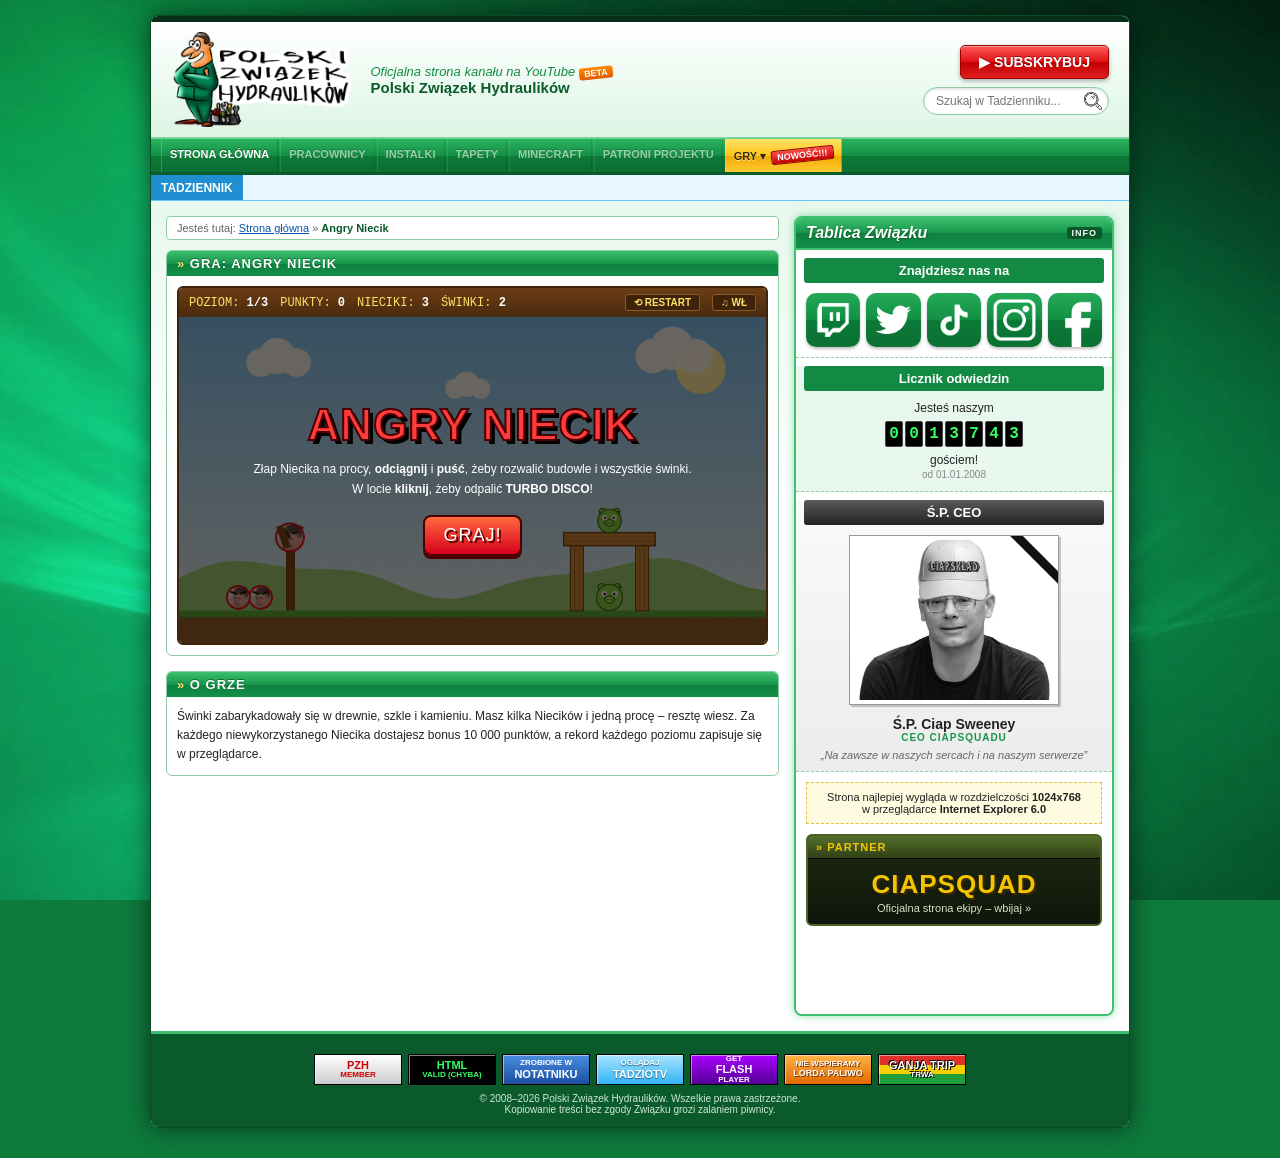
==== commit 77237808: "big big chungus" ====
--- a/angry.html
+++ b/angry.html
@@ -107,37 +107,52 @@
 
     <aside id="boczna">
 
-      <div class="ramka">
-        <h2>Znajdziesz nas na</h2>
-        <div class="srodek spolecznosc">
-          <a href="https://www.twitch.tv/zwiazekhydraulikow" target="_blank" rel="noopener" title="Twitch"><img src="ikona-twitch.png" alt="Twitch"></a>
-          <a href="https://x.com/papciosoft" target="_blank" rel="noopener" title="X (Twitter)"><img src="ikona-x.png" alt="X (Twitter)"></a>
-          <a href="https://www.tiktok.com/@papciosoft?lang=en-GB" target="_blank" rel="noopener" title="TikTok"><img src="ikona-tiktok.png" alt="TikTok"></a>
-          <a href="https://www.instagram.com/polskizwiazekhydraulikow/" target="_blank" rel="noopener" title="Instagram"><img src="ikona-instagram.png" alt="Instagram"></a>
-          <a href="https://www.facebook.com/profile.php?id=61579178634518&amp;locale=pl_PL" target="_blank" rel="noopener" title="Facebook"><img src="ikona-facebook.png" alt="Facebook"></a>
+      <div class="info-box">
+        <h2>Tablica Związku <small>INFO</small></h2>
+        <div class="info-przewijane" id="info-przewijane">
+          <section class="info-sekcja">
+            <h3>Znajdziesz nas na</h3>
+            <div class="srodek spolecznosc">
+              <a href="https://www.twitch.tv/zwiazekhydraulikow" target="_blank" rel="noopener" title="Twitch"><img src="ikona-twitch.png" alt="Twitch"></a>
+              <a href="https://x.com/papciosoft" target="_blank" rel="noopener" title="X (Twitter)"><img src="ikona-x.png" alt="X (Twitter)"></a>
+              <a href="https://www.tiktok.com/@papciosoft?lang=en-GB" target="_blank" rel="noopener" title="TikTok"><img src="ikona-tiktok.png" alt="TikTok"></a>
+              <a href="https://www.instagram.com/polskizwiazekhydraulikow/" target="_blank" rel="noopener" title="Instagram"><img src="ikona-instagram.png" alt="Instagram"></a>
+              <a href="https://www.facebook.com/profile.php?id=61579178634518&amp;locale=pl_PL" target="_blank" rel="noopener" title="Facebook"><img src="ikona-facebook.png" alt="Facebook"></a>
+            </div>
+          </section>
+
+          <section class="info-sekcja" id="licznik">
+            <h3>Licznik odwiedzin</h3>
+            <div class="srodek">
+              Jesteś naszym<br>
+              <div class="cyfry" id="cyfry"></div><br>
+              gościem!<br>
+              <small>od 01.01.2008</small>
+            </div>
+          </section>
+
+          <section class="info-sekcja ceo">
+            <h3>Ś.P. CEO</h3>
+            <div class="srodek">
+              <div class="ceo-zdjecie"><img src="ciap-ceo.jpg" alt="Ś.P. Ciap Sweeney" loading="lazy"></div>
+              <div class="ceo-imie">Ś.P. Ciap Sweeney</div>
+              <div class="ceo-funkcja">CEO CIAPSQUADU</div>
+              <p class="ceo-cytat">„Na zawsze w naszych sercach i na naszym serwerze”</p>
+            </div>
+          </section>
+
+          <div class="uwaga">
+            Strona najlepiej wygląda w rozdzielczości <b>1024x768</b><br>
+            w przeglądarce <b>Internet Explorer 6.0</b>
+          </div>
+
+          <a class="ciap-box" href="https://www.ciapsquad.pl" target="_blank" rel="noopener">
+            <span class="ciap-naglowek">» PARTNER</span>
+            <span class="ciap-box-srodek"><b>CIAPSQUAD</b><span>Oficjalna strona ekipy – wbijaj »</span></span>
+          </a>
+
         </div>
       </div>
-
-      <div class="ramka" id="licznik">
-        <h2>Licznik odwiedzin</h2>
-        <div class="srodek">
-          Jesteś naszym<br>
-          <div class="cyfry" id="cyfry"></div><br>
-          gościem!<br>
-          <small>od 01.01.2008</small>
-        </div>
-      </div>
-
-      <div class="uwaga">
-        Strona najlepiej wygląda w rozdzielczości <b>1024x768</b><br>
-        w przeglądarce <b>Internet Explorer 6.0</b>
-      </div>
-
-      <a class="ciap-box" href="https://www.ciapsquad.pl" target="_blank" rel="noopener">
-        <span class="ciap-naglowek">» PARTNER</span>
-        <span class="ciap-box-srodek"><b>CIAPSQUAD</b><span>Oficjalna strona ekipy – wbijaj »</span></span>
-      </a>
-
     </aside>
   </div>
 
@@ -161,12 +176,6 @@
   <span class="ciap-naglowek">» PARTNER</span>
   <span class="ciap-logo">CIAP<br>SQUAD</span>
   <span class="ciap-opis">Oficjalna strona ekipy CIAPSQUAD</span>
-  <span class="ciap-lista">
-    <span>forum</span>
-    <span>galeria</span>
-    <span>memy</span>
-    <span>gry</span>
-  </span>
   <span class="ciap-przycisk">wbijaj »</span>
   <span class="ciap-adres">www.ciapsquad.pl</span>
 </a>
--- a/style.css
+++ b/style.css
@@ -193,7 +193,24 @@
   background: linear-gradient(to bottom, var(--mieta), #fff 300px);
 }
 #glowna { flex: 1; min-width: 0; }
-#boczna { width: 320px; flex-shrink: 0; }
+/* boczna kolumna ma wysokość głównej treści (contain: size = jej zawartość jej nie rozpycha),
+   a Tadziennik i Tablica Związku dzielą ją po równo i przewijają się w środku */
+#boczna {
+  width: 320px;
+  flex-shrink: 0;
+  display: flex;
+  flex-direction: column;
+  gap: 15px;
+  contain: size;
+  min-height: 800px;
+}
+#boczna > * { flex: none; margin-bottom: 0; }
+#boczna > .tadziotv, #boczna > .info-box {
+  flex: 1 1 0;
+  min-height: 0;
+  display: flex;
+  flex-direction: column;
+}
 
 .ramka {
   margin-bottom: 15px;
@@ -245,7 +262,8 @@
 .wiecej { margin-top: 8px; text-align: right; font-weight: bold; }
 
 #tadziennik-newsy {
-  max-height: 750px;
+  flex: 1;
+  min-height: 0;
   overflow-y: auto;
   background: #fff;
   border-top: 2px solid var(--tadzio);
@@ -397,6 +415,116 @@
 }
 #licznik small { color: #888; font-size: 10px; }
 
+/* ---------- Tablica Związku (licznik, social media, Ś.P. CEO w jednym boxie) ---------- */
+.info-box {
+  background: var(--mieta);
+  border: 2px solid var(--zielony-jasny);
+  border-radius: 8px;
+  overflow: hidden;
+  box-shadow: 0 0 8px rgba(63,191,111,.55);
+}
+.info-box > h2 {
+  margin: 0;
+  padding: 6px 10px;
+  display: flex;
+  align-items: center;
+  justify-content: space-between;
+  flex: none;
+  font-family: "Trebuchet MS", Verdana, sans-serif;
+  font-size: 16px;
+  font-style: italic;
+  color: #fff;
+  text-shadow: 0 1px 2px rgba(0,60,20,.6);
+  background: linear-gradient(to bottom, #3cc06f 0%, #17964a 50%, #0f8040 51%, #129048 100%);
+}
+.info-box > h2 small {
+  padding: 1px 5px;
+  font-size: 9px;
+  font-style: normal;
+  letter-spacing: 1px;
+  background: var(--zielony-ciemny);
+  border-radius: 3px;
+}
+.info-przewijane {
+  flex: 1;
+  min-height: 0;
+  overflow-y: auto;
+  background: #fff;
+  border-top: 2px solid var(--zielony-jasny);
+  scrollbar-color: var(--zielony-jasny) var(--mieta);
+}
+.info-przewijane::-webkit-scrollbar { width: 14px; }
+.info-przewijane::-webkit-scrollbar-thumb {
+  background: var(--zielony-jasny) url('SCROLLMERRY.png') center / contain no-repeat;
+  border-radius: 7px;
+}
+.info-przewijane::-webkit-scrollbar-track { background-color: var(--mieta); }
+.info-sekcja { border-bottom: 1px dashed var(--ramka); }
+.info-sekcja:nth-of-type(even) { background: var(--mieta); }
+.info-sekcja > h3 {
+  margin: 8px 8px 0;
+  padding: 5px;
+  font-family: "Trebuchet MS", Verdana, sans-serif;
+  font-size: 13px;
+  text-align: center;
+  color: #fff;
+  background: var(--zielony);
+  border-radius: 3px;
+}
+.info-sekcja .srodek { padding: 10px; }
+.info-przewijane .uwaga { margin: 10px; }
+.info-przewijane .ciap-box { margin: 0 10px 10px; }
+
+/* ---------- Ś.P. CEO Ciapsquadu ---------- */
+.info-sekcja.ceo { text-align: center; background: linear-gradient(#fafafa, #ececec); }
+.info-sekcja.ceo > h3 { background: linear-gradient(#5a5a5a, #222); }
+.ceo-zdjecie {
+  position: relative;
+  display: inline-block;
+  padding: 4px;
+  background: #fff;
+  border: 1px solid #999;
+  box-shadow: 2px 2px 0 rgba(0,0,0,.2);
+  overflow: hidden;
+}
+.ceo-zdjecie img {
+  display: block;
+  width: 200px;
+  max-width: 100%;
+  height: auto;
+  filter: grayscale(1);
+}
+/* żałobna wstążka w rogu */
+.ceo-zdjecie::after {
+  content: "";
+  position: absolute;
+  top: 14px;
+  right: -22px;
+  width: 90px;
+  height: 9px;
+  background: #111;
+  transform: rotate(45deg);
+}
+.ceo-imie {
+  margin-top: 8px;
+  font-family: "Trebuchet MS", Verdana, sans-serif;
+  font-size: 14px;
+  font-weight: bold;
+  color: #222;
+}
+.ceo-funkcja {
+  font-size: 10px;
+  font-weight: bold;
+  letter-spacing: 1px;
+  color: #17964a;
+}
+.ceo-cytat {
+  margin: 6px 10px 0;
+  font-size: 11px;
+  font-style: italic;
+  color: #666;
+}
+
 .uwaga {
   padding: 8px;
   font-size: 11px;
@@ -438,7 +566,9 @@
   #strona { width: auto; margin: 0 8px; }
   #tresc, .powitanie { flex-direction: column; }
   .odcinki-male { grid-template-columns: 1fr; }
-  #boczna { width: auto; }
+  #boczna { width: auto; contain: none; min-height: 0; }
+  #boczna > .tadziotv, #boczna > .info-box { flex: none; }
+  #tadziennik-newsy { max-height: 600px; }
   #naglowek { flex-wrap: wrap; }
   #naglowek .prawa { align-items: flex-start; }
   #menu { flex-wrap: wrap; }
@@ -1144,23 +1274,6 @@
   filter: drop-shadow(2px 2px 0 #3a2800) drop-shadow(0 0 1px #000);
 }
 .ciap-opis { padding: 0 10px; font-size: 10px; line-height: 1.4; color: #b9c79a; }
-.ciap-lista {
-  align-self: stretch;
-  display: flex;
-  flex-direction: column;
-  gap: 4px;
-  padding: 0 10px;
-}
-.ciap-lista span {
-  padding: 4px 0;
-  font-size: 11px;
-  font-weight: bold;
-  color: #e8efd2;
-  background: linear-gradient(#55702a, #34461a);
-  border: 1px solid #1a240c;
-  border-radius: 3px;
-  box-shadow: inset 0 1px 0 rgba(255,255,255,.15);
-}
 .ciap-przycisk {
   padding: 5px 14px;
   font-size: 12px;
@@ -1200,3 +1313,763 @@
   .ciap-baner { display: none; }
   .ciap-box { display: block; }
 }
+
+.materacci {
+  position: fixed;
+  inset: 0;
+  z-index: 9999;
+  display: flex;
+  align-items: center;
+  justify-content: center;
+  padding: 20px;
+  background: rgba(0, 0, 0, .45);
+  cursor: not-allowed;
+}
+.materacci[hidden] { display: none; }
+.materacci-film {
+  width: min(92vw, 960px);
+  max-height: 88vh;
+  background: #000;
+  border: 3px solid #fff;
+  border-radius: 6px;
+  box-shadow: 0 0 0 3px #000, 0 0 60px rgba(0, 0, 0, .8);
+  pointer-events: none;
+}
+body.materacci-trwa { overflow: hidden; }
+body.materacci-trwa #strona,
+body.materacci-trwa .ciap-baner { filter: blur(8px); pointer-events: none; user-select: none; }
+
+body.paliwo {
+  --link: #ffae42;
+  background: #0a0200 radial-gradient(ellipse at 50% 120%, #ff5a00 0%, #8a1a00 35%, #1a0300 70%) fixed;
+}
+body.paliwo #strona {
+  position: relative;
+  z-index: 1;
+  background: #141010;
+  border: 2px solid #ff6a00;
+  box-shadow: 0 0 40px rgba(255, 90, 0, .7);
+}
+body.paliwo #gorny-pasek { height: 10px; background: repeating-linear-gradient(45deg, #ff6a00 0 14px, #000 14px 28px); }
+body.paliwo #naglowek { background: linear-gradient(#262626, #070707); border-bottom: 2px solid #ff6a00; }
+body.paliwo #naglowek > a:not(.paliwo-logo) { display: none; }
+body.paliwo #naglowek .slogan { color: #ffb347; }
+body.paliwo #naglowek .slogan b { color: #fff; }
+body.paliwo .subskrybuj { background: linear-gradient(#ffd24a 0%, #ff8a00 50%, #e04a00 51%, #ff6a00 100%); border-color: #7a2000; color: #2a0800 !important; text-shadow: 0 1px 0 rgba(255,255,255,.4); }
+body.paliwo .subskrybuj::before { content: "▲ "; }
+body.paliwo #szukaj { border-color: #ff6a00; }
+body.paliwo #menu { background: linear-gradient(#3a3a3a 0%, #1c1c1c 50%, #0c0c0c 51%, #1a1a1a 100%); border-top-color: #555; border-bottom-color: #ff6a00; }
+body.paliwo #menu a:hover, body.paliwo #menu a.aktywny,
+body.paliwo .menu-gry-przycisk:hover, body.paliwo .menu-gry:focus-within .menu-gry-przycisk { background: linear-gradient(#fff36b 0%, #ffb000 50%, #ff6a00 51%, #ff3c00 100%); color: #2a0800; }
+body.paliwo .menu-gry-lista { background: #111; border-color: #ff6a00; }
+body.paliwo #tresc { background: linear-gradient(#2a0f04, #141010 300px); }
+body.paliwo .ramka { background: #1d1a19; border-color: #6a2a08; color: #f0d8c0; }
+body.paliwo .ramka > h2 { background: linear-gradient(#ffa030 0%, #ff6a00 50%, #d44000 51%, #ff5a00 100%); color: #fff; text-shadow: 1px 1px 0 #6a1a00; }
+body.paliwo .ramka > h2::before { content: "▲ "; color: #fff36b; }
+body.paliwo .tytul-odcinka { color: #ffb347; }
+body.paliwo .odcinek-glowny, body.paliwo .odcinki-male iframe { border-color: #6a2a08; }
+body.paliwo #licznik small { color: #a07050; }
+body.paliwo #licznik .cyfry span { color: #ff8a00; border-color: #6a2a08; }
+body.paliwo .uwaga { background: #2a1400; border-color: #ff6a00; color: #ffcf99; }
+body.paliwo #stopka { background: #000; color: #c9a080; border-top: 3px solid #ff6a00; }
+body.paliwo .p6 { background: linear-gradient(#fff36b, #ff3c00); color: #2a0800; text-shadow: none; }
+body.paliwo .info-box { background: #1d1a19; border-color: #6a2a08; box-shadow: 0 0 8px rgba(255,106,0,.5); }
+body.paliwo .info-box > h2 { background: linear-gradient(#ffa030 0%, #ff6a00 50%, #d44000 51%, #ff5a00 100%); text-shadow: 1px 1px 0 #6a1a00; }
+body.paliwo .info-box > h2 small { background: #6a1a00; }
+body.paliwo .info-przewijane { background: #1d1a19; color: #f0d8c0; border-top-color: #ff6a00; }
+body.paliwo .info-sekcja { border-bottom-color: #6a2a08; }
+body.paliwo .info-sekcja:nth-of-type(even), body.paliwo .info-sekcja.ceo { background: #241f1d; }
+body.paliwo .info-sekcja > h3 { background: linear-gradient(#ff6a00, #b33a00); }
+body.paliwo .ceo-imie { color: #ffcf99; }
+body.paliwo .spolecznosc img { filter: hue-rotate(-115deg) saturate(1.4); }
+body.paliwo .ciap-baner { filter: grayscale(1) sepia(1) hue-rotate(-20deg) saturate(2); }
+
+body.paliwo #baner > img, body.paliwo #baner .kropki { visibility: hidden; }
+.paliwo-baner {
+  position: absolute;
+  inset: 0;
+  display: flex;
+  align-items: center;
+  overflow: hidden;
+  background: radial-gradient(ellipse at 75% 110%, #ffb000 0%, #ff3c00 30%, #4a0a00 65%, #000 100%);
+}
+#baner .paliwo-baner img { position: absolute; inset: auto 30px -4px auto; width: auto; height: 290px; opacity: 1; object-fit: contain; filter: drop-shadow(6px 6px 0 #000); }
+.paliwo-baner .tekst { position: relative; padding: 0 25px; max-width: 62%; }
+.paliwo-baner big {
+  display: block;
+  font-family: Impact, "Arial Black", sans-serif;
+  font-size: 46px;
+  line-height: 1;
+  color: #fff36b;
+  text-transform: uppercase;
+  -webkit-text-stroke: 2px #000;
+  text-shadow: 4px 4px 0 #000;
+}
+.paliwo-baner span { display: block; margin-top: 10px; font-size: 14px; font-weight: bold; color: #fff; text-shadow: 1px 1px 0 #000; }
+
+.paliwo-logo { display: flex; align-items: center; gap: 10px; text-decoration: none; }
+.paliwo-ikona { width: 95px; height: 95px; display: block; transform: rotate(-4deg); filter: drop-shadow(0 0 8px rgba(255,106,0,.6)); }
+.paliwo-logo b {
+  font-family: Impact, "Arial Black", sans-serif;
+  font-size: 34px;
+  line-height: .95;
+  color: #ff8a00;
+  text-transform: uppercase;
+  -webkit-text-stroke: 1px #000;
+  text-shadow: 3px 3px 0 #000, 0 0 12px rgba(255,120,0,.7);
+}
+
+#paliwo-tasma {
+  display: flex;
+  height: 24px;
+  line-height: 24px;
+  background: #000;
+  border-bottom: 1px solid #ff6a00;
+  overflow: hidden;
+  font-weight: bold;
+  color: #ffb347;
+}
+#paliwo-tasma .etykieta { flex-shrink: 0; padding: 0 10px; color: #000; background: #ff6a00; }
+#paliwo-tasma .pas { flex: 1; overflow: hidden; white-space: nowrap; }
+#paliwo-tasma .pas span { display: inline-block; padding-left: 100%; animation: przewijaj 35s linear infinite; }
+
+.paliwo-ogien {
+  position: fixed;
+  left: 0; right: 0; bottom: 0;
+  height: 170px;
+  z-index: 0;
+  pointer-events: none;
+  background: url("lord-ogien.png") 0 100% / auto 170px repeat-x;
+  animation: plomien .35s steps(2) infinite;
+  transform-origin: bottom;
+}
+@keyframes plomien { 50% { transform: scaleY(.9) scaleX(1.02); background-position-x: 40px; } }
+.iskra {
+  position: fixed;
+  bottom: -10px;
+  width: 5px; height: 5px;
+  border-radius: 50%;
+  background: #ffcc33;
+  box-shadow: 0 0 6px #ff6a00;
+  pointer-events: none;
+  z-index: 0;
+  animation: iskra 4s linear infinite;
+}
+@keyframes iskra { to { transform: translate(40px, -100vh); opacity: 0; } }
+
+.paliwo-intro {
+  position: fixed;
+  inset: 0;
+  z-index: 10000;
+  display: flex;
+  flex-direction: column;
+  align-items: center;
+  justify-content: center;
+  background: #000;
+  color: #fff;
+  text-align: center;
+  cursor: pointer;
+  animation: intro-blysk .5s ease-out;
+}
+.paliwo-intro.znika { opacity: 0; transition: opacity .5s; }
+.paliwo-intro img { height: min(55vh, 420px); filter: drop-shadow(8px 8px 0 #ff3c00); animation: intro-lord 1s cubic-bezier(.2, 1.6, .4, 1) both; }
+.paliwo-intro big {
+  margin-top: 18px;
+  font-family: Impact, "Arial Black", sans-serif;
+  font-size: clamp(28px, 6vw, 64px);
+  color: #ff8a00;
+  text-transform: uppercase;
+  -webkit-text-stroke: 2px #000;
+  text-shadow: 4px 4px 0 #6a1a00;
+  animation: intro-trzes .12s steps(2) infinite;
+}
+.paliwo-intro small { margin-top: 6px; font-size: 14px; letter-spacing: 3px; color: #ffb347; }
+@keyframes intro-blysk { from { background: #fff; } 30% { background: #ff6a00; } }
+@keyframes intro-lord { from { transform: translateY(60vh) scale(.6); } }
+@keyframes intro-trzes { 50% { transform: translate(3px, -2px) rotate(-1deg); } }
+body.paliwo-wstrzas #strona { animation: intro-trzes .1s steps(2) 6; }
+
+.paliwo-komunikat {
+  position: fixed;
+  left: 50%; top: 20px;
+  z-index: 10000;
+  transform: translateX(-50%);
+  padding: 10px 18px;
+  font-weight: bold;
+  color: #fff;
+  background: #138a43;
+  border: 2px solid #0b5a2b;
+  border-radius: 6px;
+  box-shadow: 0 4px 12px rgba(0,0,0,.4);
+  transition: opacity .6s;
+}
+
+@media (prefers-reduced-motion: reduce) {
+  .paliwo-ogien, .iskra, .paliwo-intro, .paliwo-intro img, .paliwo-intro big, #paliwo-tasma .pas span, body.paliwo-wstrzas #strona { animation: none; }
+  .iskra { display: none; }
+  #paliwo-tasma .pas span { padding-left: 10px; }
+}
+@media (max-width: 1000px) {
+  #baner .paliwo-baner img { height: 200px; right: 10px; }
+  .paliwo-baner big { font-size: 28px; }
+}
+
+.domofon {
+  position: absolute;
+  top: 152px;
+  right: calc(50% + 540px);
+  z-index: 15;
+  width: 166px;
+  height: 266px;
+  user-select: none;
+  -webkit-user-select: none;
+}
+.domofon-wneka {
+  position: absolute;
+  inset: 0;
+  border: 8px solid;
+  border-color: #020604 #0f2a1a #2c6644 #030805;
+  background: #030604;
+  box-shadow: 0 1px 0 rgba(255,255,255,.22), 0 -1px 0 rgba(0,0,0,.5);
+}
+.domofon-wneka::after {
+  content: "";
+  position: absolute;
+  inset: -8px;
+  background: linear-gradient(135deg, rgba(0,0,0,.35), transparent 40%, transparent 70%, rgba(80,200,130,.08));
+}
+.domofon-cien {
+  position: absolute;
+  inset: 8px;
+  z-index: 2;
+  pointer-events: none;
+  box-shadow:
+    inset 10px 14px 16px -6px rgba(0,0,0,.85),
+    inset -1px -1px 2px rgba(120,255,170,.12);
+}
+.domofon-panel {
+  position: absolute;
+  inset: 8px;
+  display: flex;
+  flex-direction: column;
+  gap: 8px;
+  padding: 10px 12px;
+  background:
+    repeating-linear-gradient(90deg, rgba(255,255,255,.03) 0 1px, transparent 1px 3px),
+    linear-gradient(#5d6166, #33363a 60%, #26282b);
+  border: 1px solid #0b0c0d;
+  border-radius: 0;
+  box-shadow: inset 0 1px 0 rgba(255,255,255,.2), inset 0 0 12px rgba(0,0,0,.5);
+  filter: brightness(.35);
+}
+.domofon-panel.wlaczony { animation: domofon-start .9s steps(6) forwards; }
+@keyframes domofon-start { 0% { filter: brightness(.35); } 30% { filter: brightness(1.1); } 45% { filter: brightness(.5); } 100% { filter: brightness(1); } }
+.domofon-panel::before, .domofon-panel::after {
+  content: "";
+  position: absolute;
+  top: 5px;
+  width: 6px; height: 6px;
+  border-radius: 50%;
+  background: radial-gradient(circle at 35% 35%, #ddd, #555);
+  box-shadow: 0 230px 0 0 #777;
+}
+.domofon-panel::before { left: 5px; }
+.domofon-panel::after { right: 5px; }
+.domofon-szyld {
+  font-family: Tahoma, Verdana, sans-serif;
+  font-size: 9px;
+  font-weight: bold;
+  letter-spacing: 1px;
+  text-align: center;
+  color: #1c1d1f;
+  text-shadow: 0 1px 0 rgba(255,255,255,.25);
+}
+.domofon-ekran {
+  height: 30px;
+  display: flex;
+  align-items: center;
+  justify-content: flex-end;
+  padding: 0 6px;
+  font-family: "Courier New", monospace;
+  font-size: 15px;
+  font-weight: bold;
+  color: #1e2a06;
+  background: linear-gradient(#a9c43a, #8aa62a);
+  border: 2px solid #111;
+  border-radius: 3px;
+  box-shadow: inset 0 2px 4px rgba(0,0,0,.45);
+  overflow: hidden;
+  white-space: nowrap;
+}
+.domofon-panel:not(.wlaczony) .domofon-ekran { background: #34401a; }
+.domofon-ekran .zle { animation: mrugaj-live .25s steps(1) infinite; }
+.domofon-ekran .ok { letter-spacing: 2px; }
+.domofon-klawisze { display: grid; grid-template-columns: repeat(3, 1fr); gap: 5px; }
+.domofon-klawisze button {
+  height: 28px;
+  padding: 0;
+  font-family: Verdana, sans-serif;
+  font-size: 13px;
+  font-weight: bold;
+  color: #e8e8e8;
+  text-shadow: 0 -1px 0 #000;
+  background: linear-gradient(#80858b, #4a4e53);
+  border: 1px solid #151617;
+  border-radius: 4px;
+  box-shadow: inset 0 1px 0 rgba(255,255,255,.35), 0 2px 0 #151617;
+  cursor: pointer;
+}
+.domofon-klawisze button:active { transform: translateY(2px); box-shadow: inset 0 1px 3px rgba(0,0,0,.5); }
+.domofon-stopka {
+  display: flex;
+  align-items: center;
+  gap: 6px;
+  margin-top: auto;
+  font-family: Tahoma, sans-serif;
+  font-size: 8px;
+  color: #9a9ea3;
+}
+.domofon-dioda { width: 7px; height: 7px; border-radius: 50%; background: #5a1010; box-shadow: inset 0 1px 1px rgba(0,0,0,.6); }
+.domofon-dioda.zielona { background: #4dff4d; box-shadow: 0 0 6px #4dff4d; }
+.domofon-dioda.czerwona { background: #ff3030; box-shadow: 0 0 6px #ff3030; }
+
+.domofon-oslona {
+  position: absolute;
+  z-index: 3;
+  inset: -2px;
+  background: #0e7a3c url("backgrond.png") center / cover fixed;
+  transform-origin: 85% 0;
+}
+.domofon-rysy { position: absolute; inset: 0; width: 100%; height: 100%; pointer-events: none; }
+.domofon-rysy path { fill: none; stroke: rgba(0,0,0,.55); stroke-width: 1.5; opacity: 0; filter: drop-shadow(1px 1px 0 rgba(255,255,255,.25)); }
+.domofon-oslona[data-rysy="1"] .r1,
+.domofon-oslona[data-rysy="2"] .r1, .domofon-oslona[data-rysy="2"] .r2,
+.domofon-oslona[data-rysy="3"] .r1, .domofon-oslona[data-rysy="3"] .r2, .domofon-oslona[data-rysy="3"] .r3,
+.domofon-oslona[data-rysy="4"] path, .domofon-oslona[data-rysy="5"] path { opacity: 1; }
+.domofon-oslona.spada { pointer-events: none; animation: domofon-spada 1.4s cubic-bezier(.5, 0, .9, .5) forwards; }
+@keyframes domofon-spada {
+  0% { transform: none; }
+  12% { transform: rotate(6deg); }
+  20% { transform: rotate(3deg); }
+  32% { transform: rotate(14deg); }
+  100% { transform: translate(-40px, 110vh) rotate(48deg); }
+}
+body.paliwo .domofon { display: none; }
+@media (max-width: 1340px) { .domofon { display: none; } }
+
+#tresc[hidden] { display: none; }
+#szacunek {
+  min-height: 520px;
+  display: flex;
+  flex-direction: column;
+  align-items: center;
+  justify-content: center;
+  gap: 14px;
+  padding: 40px 15px;
+  background: #fff;
+}
+#szacunek[hidden] { display: none; }
+#szacunek-przycisk { width: 400px; max-width: 100%; cursor: pointer; user-select: none; -webkit-user-select: none; }
+.szacunek-licznik { font-weight: 600; color: #000; }
+.szacunek-licznik span { color: #3cbf00; margin-left: 4px; }
+
+#szacunek { position: relative; overflow: hidden; }
+.kalkulator, .kalkulator * { box-sizing: content-box; font-family: Verdana, Geneva, Tahoma, sans-serif; line-height: normal; }
+.kalkulator {
+  position: absolute;
+  left: -150px;
+  top: 20%;
+  width: 200px;
+  height: 370px;
+  display: grid;
+  grid-template-columns: repeat(3, 1fr);
+  align-content: flex-start;
+  gap: 5px;
+  padding: 10px;
+  background-color: rgb(156, 156, 156);
+  border-radius: 20px;
+  transition: left .3s;
+  text-align: left;
+}
+.kalkulator:hover { left: 0; }
+.kalkulator button {
+  width: 100%;
+  height: 50px;
+  display: flex;
+  align-items: center;
+  justify-content: center;
+  margin: 0;
+  padding: 0;
+  font-size: 20px;
+  color: #000;
+  background-color: #666666;
+  border: 1px solid #000000;
+  border-radius: 0;
+  box-sizing: border-box;
+  cursor: pointer;
+}
+.kalkulator button img { max-width: 100%; max-height: 100%; object-fit: contain; }
+.kalkulator .kalkulator-rowna { grid-column: 1 / 3; color: white; font-weight: bold; }
+.kalkulator .kalkulator-c { grid-column: 3 / 4; color: white; font-weight: bold; }
+.kalkulator .kalkulator-ekran {
+  grid-column: 1 / -1;
+  width: 100%;
+  margin: 0 0 5px 0;
+  padding: 5px 0 5px 8px;
+  box-sizing: border-box;
+  font-size: 16px;
+  text-align: left;
+  color: #33ff00;
+  background-color: rgb(0, 58, 19);
+  animation: kalkulator-mrug 1s infinite;
+}
+.kalkulator .kalkulator-ekran img { vertical-align: middle; animation: kalkulator-mrug-img 1s infinite; }
+.kalkulator-ekran a { color: #33ff00; text-decoration: none; }
+@keyframes kalkulator-mrug { 0%, 49% { color: #33ff00; } 50%, 100% { color: transparent; } }
+@keyframes kalkulator-mrug-img { 0%, 49% { opacity: 1; } 50%, 100% { opacity: 0; } }
+
+/* =========================================================
+   GULA
+   ========================================================= */
+/* całe <body> – treść, domofon, baner i TŁO – spada jako jeden kawałek */
+html.gula-tryb { overflow: hidden; background: #000; }
+body.gula-spada, body.gula-wraca {
+  overflow: hidden;
+  background: none;
+  transform-origin: 30vw 0;
+  will-change: transform;
+}
+body.gula-spada { animation: gula-spada 1.1s cubic-bezier(.55, 0, 1, .45) forwards; pointer-events: none; }
+body.gula-wraca { animation: gula-wraca .8s cubic-bezier(.2, .8, .3, 1.15) both; }
+/* kopia tła, która jedzie razem z body (przy transformie position:fixed liczy się od body) */
+body.gula-spada::before, body.gula-wraca::before {
+  content: "";
+  position: fixed;
+  top: 0;
+  left: 0;
+  z-index: -1;
+  width: 100vw;
+  height: 100vh;
+  background: #0e7a3c url("backgrond.png") center / cover;
+}
+@keyframes gula-spada {
+  0%   { transform: translateY(0); }
+  12%  { transform: translateY(-14px) rotate(-1.5deg); }
+  100% { transform: translateY(140vh) rotate(9deg); }
+}
+@keyframes gula-wraca {
+  from { transform: translateY(140vh) rotate(9deg); }
+  to   { transform: translateY(0); }
+}
+
+.gula {
+  position: fixed;
+  inset: 0;
+  z-index: 9000;
+  display: flex;
+  flex-direction: column;
+  align-items: center;
+  justify-content: center;
+  gap: 14px;
+  padding: 16px;
+  animation: gula-wejscie .35s cubic-bezier(.2, .9, .3, 1.4) both;
+}
+.gula[hidden] { display: none; }
+@keyframes gula-wejscie { from { transform: scale(.3); opacity: 0; } }
+.gula-napis {
+  font-family: Impact, "Haettenschweiler", "Arial Narrow Bold", sans-serif;
+  font-size: clamp(40px, 9vw, 96px);
+  line-height: 1;
+  letter-spacing: 2px;
+  color: #fff;
+  text-transform: uppercase;
+  -webkit-text-stroke: 3px #000;
+  paint-order: stroke fill;
+  text-shadow: 4px 4px 0 #000;
+}
+.gula-gif {
+  display: block;
+  max-width: min(600px, 90vw);
+  max-height: 60vh;
+  border: 4px solid #fff;
+  box-shadow: 0 0 0 3px #000, 0 8px 30px rgba(0,0,0,.6);
+  cursor: pointer;
+  user-select: none;
+  -webkit-user-select: none;
+}
+.gula-wroc {
+  padding: 6px 14px;
+  font: bold 12px Verdana, sans-serif;
+  color: #2a1d00;
+  background: linear-gradient(#ffe36a, #e0a800);
+  border: 1px solid #6b4a00;
+  border-radius: 4px;
+  cursor: pointer;
+}
+.gula-wroc:hover { filter: brightness(1.1); }
+
+@media (prefers-reduced-motion: reduce) {
+  body.gula-spada, body.gula-wraca { animation-duration: .01s; }
+}
+
+/* ---------- domofon: przewijanie długich napisów, żółta dioda ---------- */
+.domofon-ekran.przewija { justify-content: flex-start; }
+.domofon-ekran.przewija > span { animation-name: domofon-przewin; animation-timing-function: linear; animation-iteration-count: infinite; }
+@keyframes domofon-przewin { from { transform: translateX(var(--od)); } to { transform: translateX(var(--do)); } }
+.domofon-ekran .nisko { color: #4a2a00; }
+.domofon-dioda.zolta { background: #ffd400; box-shadow: 0 0 6px #ffd400; }
+
+/* =========================================================
+   SCHOWEK
+   ========================================================= */
+.schowek {
+  position: absolute;
+  top: 468px;
+  right: calc(50% + 578px);
+  z-index: 15;
+  width: 104px;
+  height: 112px;
+  user-select: none;
+  -webkit-user-select: none;
+}
+.schowek-korek {
+  position: absolute;
+  inset: 8px;
+  display: flex;
+  align-items: center;
+  justify-content: center;
+  background:
+    radial-gradient(circle at 20% 30%, rgba(90,50,10,.35) 0 1.5px, transparent 2px) 0 0 / 11px 13px,
+    radial-gradient(circle at 70% 60%, rgba(255,230,180,.25) 0 1px, transparent 1.5px) 0 0 / 9px 7px,
+    linear-gradient(135deg, #b8834a, #9a6a36 60%, #7d5228);
+}
+.schowek-kartka {
+  position: relative;
+  width: 62px;
+  height: 60px;
+  padding: 18px 4px 4px;
+  font-family: "Segoe Print", "Comic Sans MS", "Bradley Hand", cursive;
+  font-size: 10px;
+  line-height: 1.2;
+  color: #2a3a8a;
+  text-align: center;
+  background: linear-gradient(#fff9a8, #ffeb5c);
+  border: 0;
+  border-radius: 0 0 2px 14px / 0 0 2px 6px;
+  box-shadow: 2px 4px 6px rgba(0,0,0,.45);
+  transform: rotate(-5deg);
+  cursor: pointer;
+  transition: transform .15s;
+}
+.schowek-kartka:hover { transform: rotate(-2deg) scale(1.05); }
+.schowek:not(.gotowy) .schowek-kartka { cursor: default; pointer-events: none; }
+.schowek .pinezka { top: 4px; width: 10px; height: 10px; margin-left: -5px; }
+.pinezka {
+  position: absolute;
+  top: 6px;
+  left: 50%;
+  width: 14px;
+  height: 14px;
+  margin-left: -7px;
+  border-radius: 50%;
+  background: radial-gradient(circle at 35% 30%, #ff9a9a, #e01010 45%, #7a0000);
+  box-shadow: 2px 3px 3px rgba(0,0,0,.45);
+}
+.schowek-bazgroly { display: block; }
+body.paliwo .schowek { display: none; }
+@media (max-width: 1340px) { .schowek { display: none; } }
+
+/* karteczka na pełny ekran */
+.kartka-pelna {
+  position: fixed;
+  inset: 0;
+  z-index: 9500;
+  display: flex;
+  align-items: center;
+  justify-content: center;
+  padding: 16px;
+  background: rgba(0,0,0,.7);
+  cursor: zoom-out;
+}
+.kartka-pelna[hidden] { display: none; }
+.kartka-duza {
+  position: relative;
+  width: min(560px, 90vw);
+  aspect-ratio: 1;
+  max-height: 90vh;
+  display: flex;
+  flex-direction: column;
+  align-items: center;
+  justify-content: center;
+  gap: 10px;
+  padding: 60px 30px 30px;
+  font-family: "Segoe Print", "Comic Sans MS", "Bradley Hand", cursive;
+  text-align: center;
+  color: #1f2f80;
+  background: linear-gradient(#fff9a8, #ffe94a);
+  border-radius: 0 0 4px 60px / 0 0 4px 22px;
+  box-shadow: 6px 14px 30px rgba(0,0,0,.6);
+  transform: rotate(-3deg);
+  animation: kartka-wejscie .45s cubic-bezier(.2, .9, .3, 1.25) both;
+}
+@keyframes kartka-wejscie { from { transform: rotate(-12deg) scale(.2); opacity: 0; } }
+.kartka-duza .pinezka { top: 18px; width: 34px; height: 34px; margin-left: -17px; }
+.kartka-duza p { margin: 0; font-size: clamp(22px, 5vw, 38px); line-height: 1.25; }
+.kartka-duza b { display: inline-block; margin-top: 6px; }
+.stdro-logo { width: 90px; height: auto; mix-blend-mode: multiply; }
+
+/* =========================================================
+   STRIKE TEAM
+   ========================================================= */
+#menu a.menu-strike {
+  margin: 0 0 0 auto;
+  padding: 2px 9px;
+  align-self: center;
+  font-size: 10px;
+  line-height: 1.15;
+  text-align: center;
+  text-transform: uppercase;
+  color: #00413a;
+  text-shadow: 0 1px 0 rgba(255,255,255,.5);
+  background: linear-gradient(to bottom, #a6fff4 0%, #00ffe1 50%, #00d8bf 51%, #00f0d4 100%);
+  border: 1px solid #00796b;
+  border-radius: 4px;
+  box-shadow: 0 0 8px rgba(0,255,225,.7);
+  transform-origin: 100% 50%;
+  animation: strike-wylania .7s cubic-bezier(.2, .9, .3, 1.3) both, strike-blask 2s ease-in-out .7s infinite;
+}
+#menu a.menu-strike[hidden] { display: none; }
+#menu a.menu-strike:hover { color: #00413a; background: linear-gradient(to bottom, #d4fffa 0%, #5cffec 50%, #00f0d4 51%, #6dffee 100%); }
+@keyframes strike-wylania {
+  from { transform: translateY(-40px) scaleY(.2); opacity: 0; }
+  60%  { transform: translateY(3px) scaleY(1.1); opacity: 1; }
+}
+@keyframes strike-blask { 50% { box-shadow: 0 0 16px rgba(0,255,225,1); } }
+body.paliwo #menu a.menu-strike { filter: hue-rotate(160deg); }
+
+
+/* =========================================================
+   KLAWIATURA
+   ========================================================= */
+.ramka-baner { position: relative; }
+.ramka-baner.odslonieta { overflow: visible; }
+#baner { z-index: 2; }
+#baner.spada {
+  z-index: 50;
+  pointer-events: none;
+  transform-origin: 10% 0;
+  animation: baner-spada 1.6s cubic-bezier(.5, 0, .9, .5) forwards;
+}
+#baner.zniknal { visibility: hidden; }
+@keyframes baner-spada {
+  0%   { transform: none; }
+  10%  { transform: rotate(3deg); }
+  18%  { transform: rotate(1deg); }
+  30%  { transform: rotate(9deg); }
+  100% { transform: translate(60px, 130vh) rotate(35deg); }
+}
+
+.klawiatura {
+  position: absolute;
+  inset: 0;
+  z-index: 1;
+  display: flex;
+  flex-direction: column;
+  gap: 6px;
+  padding: 10px 14px;
+  background:
+    repeating-linear-gradient(90deg, rgba(255,255,255,.03) 0 1px, transparent 1px 3px),
+    linear-gradient(#3b3f44, #1e2023);
+  box-shadow: inset 0 0 25px rgba(0,0,0,.8);
+  user-select: none;
+  -webkit-user-select: none;
+}
+.klawiatura-ekran {
+  flex: none;
+  height: 34px;
+  display: flex;
+  align-items: center;
+  padding: 0 10px;
+  font-family: "Courier New", monospace;
+  font-size: 20px;
+  font-weight: bold;
+  letter-spacing: 2px;
+  color: #1e2a06;
+  background: linear-gradient(#a9c43a, #8aa62a);
+  border: 2px solid #111;
+  border-radius: 3px;
+  box-shadow: inset 0 2px 4px rgba(0,0,0,.45);
+  overflow: hidden;
+  white-space: pre;
+}
+.klawiatura-ekran .zle { animation: mrugaj-live .25s steps(1) infinite; }
+.klawiatura-kursor { animation: mrugaj-live 1s steps(1) infinite; }
+.klawiatura-klawisze { flex: 1; display: flex; flex-direction: column; gap: 5px; min-height: 0; }
+.klawiatura-rzad { flex: 1; display: flex; justify-content: center; gap: 5px; min-height: 0; }
+.klawiatura-rzad button {
+  flex: 0 1 46px;
+  min-width: 0;
+  padding: 0;
+  font-family: Verdana, sans-serif;
+  font-size: 14px;
+  font-weight: bold;
+  color: #e8e8e8;
+  text-shadow: 0 -1px 0 #000;
+  background: linear-gradient(#80858b, #4a4e53);
+  border: 1px solid #151617;
+  border-radius: 5px;
+  box-shadow: inset 0 1px 0 rgba(255,255,255,.35), 0 3px 0 #151617;
+  cursor: pointer;
+}
+.klawiatura-rzad button:active { transform: translateY(2px); box-shadow: inset 0 1px 3px rgba(0,0,0,.5), 0 1px 0 #151617; }
+.klawiatura-rzad .wstecz { flex-basis: 70px; }
+.klawiatura-rzad .spacja { flex: 0 1 300px; font-size: 11px; letter-spacing: 3px; }
+.klawiatura-rzad .enter { flex: 0 1 110px; font-size: 11px; letter-spacing: 1px; color: #2a1d00; text-shadow: none; background: linear-gradient(#ffe36a, #e0a800); border-color: #6b4a00; }
+@media (max-width: 1000px) {
+  .klawiatura { padding: 6px; gap: 4px; }
+  .klawiatura-ekran { height: 26px; font-size: 15px; }
+  .klawiatura-rzad, .klawiatura-klawisze { gap: 3px; }
+  .klawiatura-rzad button { font-size: 11px; }
+}
+
+
+/* =========================================================
+   LIMONKA
+   ========================================================= */
+html.limonka {
+  --zielony-ciemny: #4a6a00;
+  --zielony: #6fa800;
+  --zielony-jasny: #a6e22e;
+  --mieta: #f3fbdc;
+  --ramka: #c4e07a;
+}
+html.limonka body:not(.paliwo) { background-color: #9be000; background-blend-mode: luminosity; }
+html.limonka body:not(.paliwo) #gorny-pasek { background: #2f4700; }
+html.limonka body:not(.paliwo) #naglowek { background: linear-gradient(to bottom, #fff, #eef8d0); }
+html.limonka body:not(.paliwo) #menu {
+  background: linear-gradient(to bottom, #b0dd34 0%, #8cc414 50%, #78ac00 51%, #6c9c00 100%);
+  border-top-color: #d0f070;
+}
+html.limonka body:not(.paliwo) .ramka > h2,
+html.limonka body:not(.paliwo) .info-box > h2 {
+  background: linear-gradient(to bottom, #b8e840 0%, #8cc414 50%, #7aae00 51%, #86ba08 100%);
+}
+html.limonka body:not(.paliwo) .info-box { box-shadow: 0 0 8px rgba(166,226,46,.6); }
+html.limonka body:not(.paliwo) .ceo-funkcja { color: #6fa800; }
+html.limonka body:not(.paliwo) .spolecznosc img { filter: hue-rotate(-40deg) saturate(1.2); }
+html.limonka body:not(.paliwo) #licznik .cyfry span { color: #c8ff00; }
+html.limonka body:not(.paliwo) .domofon-oslona { background-color: #9be000; background-blend-mode: luminosity; }
+
+/* BRODMAN BLOG */
+#menu a#menu-brodman[hidden] { display: none; }
+
+/* plakietki w stopce */
+.p6 .pk { display: inline-block; transition: opacity .2s, transform .2s; }
+.p6 .pk[data-n="1"] { opacity: .85; transform: rotate(-4deg); }
+.p6 .pk[data-n="2"] { opacity: .7; transform: rotate(5deg) translateY(1px); }
+.p6 .pk[data-n="3"] { opacity: .5; transform: rotate(-9deg) translateY(2px); }
+.p6 .pk[data-n="4"] { opacity: .3; transform: rotate(14deg) translateY(3px) scale(.85); }
+#p7 { cursor: pointer; }
+#p7.gra { animation: p7-gra .5s ease-in-out infinite alternate; }
+@keyframes p7-gra { to { filter: hue-rotate(90deg) brightness(1.2); transform: rotate(-3deg) scale(1.06); } }
+img.po-zdjecie { object-fit: cover; }
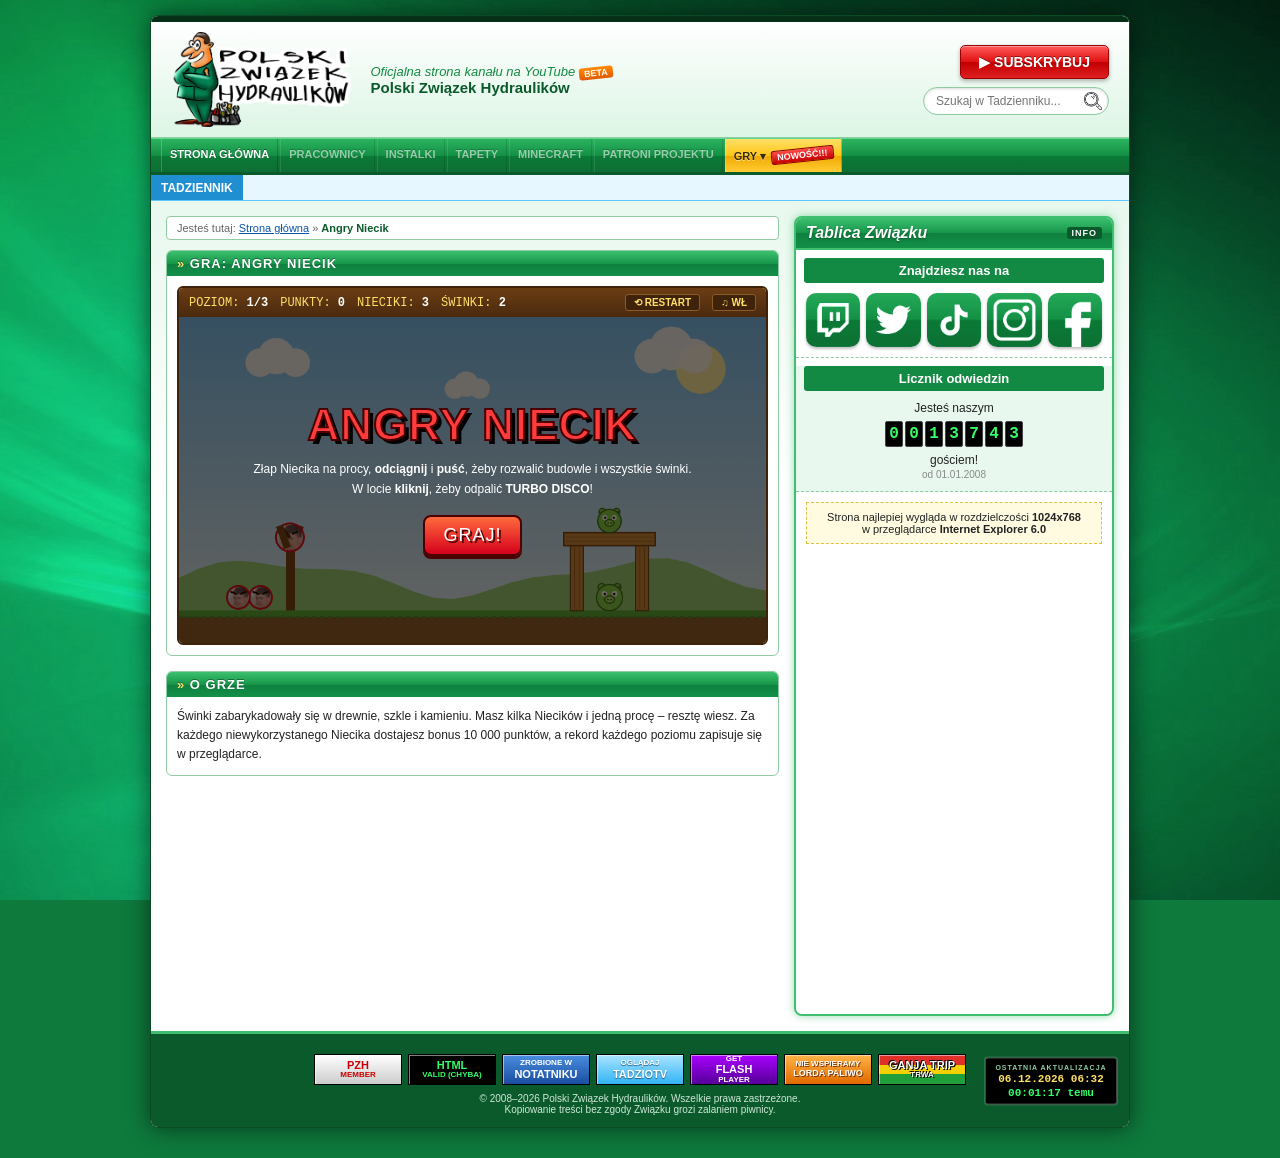
==== commit b843e177: "prosze JONASZ więcej sekretów...? or is it?" ====
--- a/angry.html
+++ b/angry.html
@@ -131,25 +131,10 @@
             </div>
           </section>
 
-          <section class="info-sekcja ceo">
-            <h3>Ś.P. CEO</h3>
-            <div class="srodek">
-              <div class="ceo-zdjecie"><img src="ciap-ceo.jpg" alt="Ś.P. Ciap Sweeney" loading="lazy"></div>
-              <div class="ceo-imie">Ś.P. Ciap Sweeney</div>
-              <div class="ceo-funkcja">CEO CIAPSQUADU</div>
-              <p class="ceo-cytat">„Na zawsze w naszych sercach i na naszym serwerze”</p>
-            </div>
-          </section>
-
           <div class="uwaga">
             Strona najlepiej wygląda w rozdzielczości <b>1024x768</b><br>
             w przeglądarce <b>Internet Explorer 6.0</b>
           </div>
-
-          <a class="ciap-box" href="https://www.ciapsquad.pl" target="_blank" rel="noopener">
-            <span class="ciap-naglowek">» PARTNER</span>
-            <span class="ciap-box-srodek"><b>CIAPSQUAD</b><span>Oficjalna strona ekipy – wbijaj »</span></span>
-          </a>
 
         </div>
       </div>
@@ -171,14 +156,6 @@
   </footer>
 
 </div>
-
-<a class="ciap-baner" href="https://www.ciapsquad.pl" target="_blank" rel="noopener" title="CIAPSQUAD – strona partnerska">
-  <span class="ciap-naglowek">» PARTNER</span>
-  <span class="ciap-logo">CIAP<br>SQUAD</span>
-  <span class="ciap-opis">Oficjalna strona ekipy CIAPSQUAD</span>
-  <span class="ciap-przycisk">wbijaj »</span>
-  <span class="ciap-adres">www.ciapsquad.pl</span>
-</a>
 
 <script src="wspolne.js"></script>
 <script>
--- a/style.css
+++ b/style.css
@@ -415,7 +415,7 @@
 }
 #licznik small { color: #888; font-size: 10px; }
 
-/* ---------- Tablica Związku (licznik, social media, Ś.P. CEO w jednym boxie) ---------- */
+/* ---------- Tablica Związku (licznik, social media w jednym boxie) ---------- */
 .info-box {
   background: var(--mieta);
   border: 2px solid var(--zielony-jasny);
@@ -473,57 +473,7 @@
 }
 .info-sekcja .srodek { padding: 10px; }
 .info-przewijane .uwaga { margin: 10px; }
-.info-przewijane .ciap-box { margin: 0 10px 10px; }
-
-/* ---------- Ś.P. CEO Ciapsquadu ---------- */
-.info-sekcja.ceo { text-align: center; background: linear-gradient(#fafafa, #ececec); }
-.info-sekcja.ceo > h3 { background: linear-gradient(#5a5a5a, #222); }
-.ceo-zdjecie {
-  position: relative;
-  display: inline-block;
-  padding: 4px;
-  background: #fff;
-  border: 1px solid #999;
-  box-shadow: 2px 2px 0 rgba(0,0,0,.2);
-  overflow: hidden;
-}
-.ceo-zdjecie img {
-  display: block;
-  width: 200px;
-  max-width: 100%;
-  height: auto;
-  filter: grayscale(1);
-}
-/* żałobna wstążka w rogu */
-.ceo-zdjecie::after {
-  content: "";
-  position: absolute;
-  top: 14px;
-  right: -22px;
-  width: 90px;
-  height: 9px;
-  background: #111;
-  transform: rotate(45deg);
-}
-.ceo-imie {
-  margin-top: 8px;
-  font-family: "Trebuchet MS", Verdana, sans-serif;
-  font-size: 14px;
-  font-weight: bold;
-  color: #222;
-}
-.ceo-funkcja {
-  font-size: 10px;
-  font-weight: bold;
-  letter-spacing: 1px;
-  color: #17964a;
-}
-.ceo-cytat {
-  margin: 6px 10px 0;
-  font-size: 11px;
-  font-style: italic;
-  color: #666;
-}
+
 
 .uwaga {
   padding: 8px;
@@ -1222,97 +1172,6 @@
 .pn-sterowanie { font-size: 12px; color: #ffe066; }
 #pn-canvas { cursor: pointer; }
 
-.ciap-baner {
-  --ciap-zloto: #f5c400;
-  --ciap-oliwka: #3c4f1c;
-  position: fixed;
-  top: 120px;
-  left: calc(50% + 505px);
-  z-index: 15;
-  width: 140px;
-  display: flex;
-  flex-direction: column;
-  align-items: center;
-  gap: 8px;
-  padding: 0 0 12px;
-  font-family: Verdana, Tahoma, sans-serif;
-  text-align: center;
-  text-decoration: none;
-  color: #d8e2c0;
-  background: linear-gradient(#1f2a12, #0f150a);
-  border: 2px solid #4d6224;
-  border-radius: 6px;
-  box-shadow: 0 0 0 1px #000, 0 0 18px rgba(0,0,0,.6), inset 0 1px 0 rgba(255,255,255,.08);
-  transition: transform .15s, box-shadow .15s;
-}
-.ciap-baner:hover {
-  transform: translateY(-3px);
-  box-shadow: 0 0 0 1px #000, 0 0 22px rgba(245,196,0,.35), inset 0 1px 0 rgba(255,255,255,.08);
-}
-.ciap-naglowek {
-  align-self: stretch;
-  padding: 5px 8px;
-  font-size: 11px;
-  font-weight: bold;
-  letter-spacing: 1px;
-  text-align: left;
-  color: #f5c400;
-  background: linear-gradient(#55702a, #2f3f15);
-  border-bottom: 1px solid #000;
-}
-.ciap-logo {
-  margin-top: 4px;
-  font-family: Impact, "Arial Black", sans-serif;
-  font-size: 34px;
-  line-height: .95;
-  letter-spacing: 1px;
-  color: #f5c400;
-  background: linear-gradient(#fff1a0, #f5c400 45%, #b07a00);
-  -webkit-background-clip: text;
-  background-clip: text;
-  -webkit-text-fill-color: transparent;
-  filter: drop-shadow(2px 2px 0 #3a2800) drop-shadow(0 0 1px #000);
-}
-.ciap-opis { padding: 0 10px; font-size: 10px; line-height: 1.4; color: #b9c79a; }
-.ciap-przycisk {
-  padding: 5px 14px;
-  font-size: 12px;
-  font-weight: bold;
-  color: #2a1d00;
-  background: linear-gradient(#ffe36a, #e0a800);
-  border: 1px solid #6b4a00;
-  border-radius: 4px;
-  box-shadow: inset 0 1px 0 rgba(255,255,255,.5);
-}
-.ciap-baner:hover .ciap-przycisk { filter: brightness(1.1); }
-.ciap-adres { font-size: 9px; color: #8fa06a; }
-
-/* wersja w bocznej kolumnie, gdy z boku strony nie ma miejsca */
-.ciap-box {
-  display: none;
-  margin-top: 15px;
-  text-decoration: none;
-  background: linear-gradient(#1f2a12, #0f150a);
-  border: 2px solid #4d6224;
-  border-radius: 6px;
-  overflow: hidden;
-}
-.ciap-box .ciap-naglowek { display: block; }
-.ciap-box-srodek { display: flex; flex-direction: column; gap: 2px; padding: 10px; text-align: center; }
-.ciap-box-srodek b {
-  font-family: Impact, "Arial Black", sans-serif;
-  font-size: 26px;
-  letter-spacing: 1px;
-  color: #f5c400;
-  text-shadow: 2px 2px 0 #3a2800;
-}
-.ciap-box-srodek span { font-size: 11px; color: #d8e2c0; }
-.ciap-box:hover b { color: #ffe36a; }
-
-@media (max-width: 1340px) {
-  .ciap-baner { display: none; }
-  .ciap-box { display: block; }
-}
 
 .materacci {
   position: fixed;
@@ -1336,8 +1195,7 @@
   pointer-events: none;
 }
 body.materacci-trwa { overflow: hidden; }
-body.materacci-trwa #strona,
-body.materacci-trwa .ciap-baner { filter: blur(8px); pointer-events: none; user-select: none; }
+body.materacci-trwa #strona { filter: blur(8px); pointer-events: none; user-select: none; }
 
 body.paliwo {
   --link: #ffae42;
@@ -1378,11 +1236,9 @@
 body.paliwo .info-box > h2 small { background: #6a1a00; }
 body.paliwo .info-przewijane { background: #1d1a19; color: #f0d8c0; border-top-color: #ff6a00; }
 body.paliwo .info-sekcja { border-bottom-color: #6a2a08; }
-body.paliwo .info-sekcja:nth-of-type(even), body.paliwo .info-sekcja.ceo { background: #241f1d; }
+body.paliwo .info-sekcja:nth-of-type(even) { background: #241f1d; }
 body.paliwo .info-sekcja > h3 { background: linear-gradient(#ff6a00, #b33a00); }
-body.paliwo .ceo-imie { color: #ffcf99; }
 body.paliwo .spolecznosc img { filter: hue-rotate(-115deg) saturate(1.4); }
-body.paliwo .ciap-baner { filter: grayscale(1) sepia(1) hue-rotate(-20deg) saturate(2); }
 
 body.paliwo #baner > img, body.paliwo #baner .kropki { visibility: hidden; }
 .paliwo-baner {
@@ -2055,7 +1911,6 @@
   background: linear-gradient(to bottom, #b8e840 0%, #8cc414 50%, #7aae00 51%, #86ba08 100%);
 }
 html.limonka body:not(.paliwo) .info-box { box-shadow: 0 0 8px rgba(166,226,46,.6); }
-html.limonka body:not(.paliwo) .ceo-funkcja { color: #6fa800; }
 html.limonka body:not(.paliwo) .spolecznosc img { filter: hue-rotate(-40deg) saturate(1.2); }
 html.limonka body:not(.paliwo) #licznik .cyfry span { color: #c8ff00; }
 html.limonka body:not(.paliwo) .domofon-oslona { background-color: #9be000; background-blend-mode: luminosity; }
@@ -2073,3 +1928,582 @@
 #p7.gra { animation: p7-gra .5s ease-in-out infinite alternate; }
 @keyframes p7-gra { to { filter: hue-rotate(90deg) brightness(1.2); transform: rotate(-3deg) scale(1.06); } }
 img.po-zdjecie { object-fit: cover; }
+
+/* stopka – ostatnia aktualizacja (dokładane przez wspolne.js) */
+#stopka { position: relative; }
+.aktualizacja {
+  position: absolute;
+  right: 12px;
+  top: 50%;
+  transform: translateY(-50%);
+  width: 132px;
+  display: flex;
+  flex-direction: column;
+  gap: 2px;
+  padding: 5px 6px;
+  font-family: Tahoma, Verdana, sans-serif;
+  text-align: center;
+  background: #000;
+  border: 1px solid #444;
+  border-radius: 3px;
+  box-shadow: inset 0 0 6px rgba(0,0,0,.8), 0 0 0 1px rgba(255,255,255,.15);
+}
+.aktualizacja-tytul { font-size: 7px; font-weight: bold; letter-spacing: 1px; color: #8fcca3; }
+.aktualizacja-data { font-family: "Courier New", monospace; font-size: 11px; font-weight: bold; color: #ffe066; }
+.aktualizacja-timer { font-family: "Courier New", monospace; font-size: 11px; font-weight: bold; color: #3f6; }
+@media (max-width: 1000px) {
+  .aktualizacja { position: static; transform: none; margin: 10px auto 0; }
+}
+body.paliwo .aktualizacja-timer { color: #ff8a00; }
+
+/* =========================================================
+   POKRĘTŁO – wnęka po lewej z metalową płytą
+   ========================================================= */
+.pokretlo {
+  position: absolute;
+  top: 528px;
+  left: calc(50% + 518px);
+  z-index: 15;
+  width: 150px;
+  height: 160px;
+  user-select: none;
+  -webkit-user-select: none;
+}
+.pokretlo-tlo {
+  position: absolute;
+  inset: 8px;
+  background:
+    radial-gradient(circle at 50% 55%, #2b2e31 0 40%, transparent 70%),
+    linear-gradient(#1a1c1e, #26292c);
+}
+.pokretlo-opis {
+  position: absolute;
+  top: 6px;
+  left: 0;
+  right: 0;
+  font: bold 8px Tahoma, Verdana, sans-serif;
+  letter-spacing: 1.5px;
+  text-align: center;
+  color: #c9ccd0;
+}
+.pokretlo-skala {
+  position: absolute;
+  left: 50%;
+  top: 56%;
+  width: 112px;
+  height: 112px;
+  margin: -56px 0 0 -56px;
+}
+.pokretlo-skala .kreska {
+  position: absolute;
+  left: 50%;
+  top: 9px;
+  width: 1px;
+  height: 6px;
+  margin-left: -.5px;
+  background: #c9ccd0;
+  transform-origin: 50% 47px;
+}
+.pokretlo-skala .kreska.duza { width: 2px; height: 9px; margin-left: -1px; top: 7px; transform-origin: 50% 49px; background: #fff; }
+.pokretlo-skala .liczba {
+  position: absolute;
+  font: bold 8px Tahoma, Verdana, sans-serif;
+  color: #c9ccd0;
+  transform: translate(-50%, -50%);
+}
+.pokretlo-galka {
+  position: absolute;
+  left: 50%;
+  top: 56%;
+  width: 62px;
+  height: 62px;
+  margin: -31px 0 0 -31px;
+  border-radius: 50%;
+  background:
+    radial-gradient(circle at 40% 35%, #5a5d61 0, #2a2c2f 38%, #121314 70%),
+    #121314;
+  box-shadow:
+    0 0 0 4px #0b0c0d,
+    0 0 0 5px #3a3d41,
+    0 4px 8px 4px rgba(0,0,0,.7),
+    inset 0 1px 1px rgba(255,255,255,.25);
+  cursor: default;
+  touch-action: none;
+}
+/* radełko na brzegu */
+.pokretlo-galka::before {
+  content: "";
+  position: absolute;
+  inset: -4px;
+  border-radius: 50%;
+  background: repeating-conic-gradient(#2b2e31 0 5deg, #0b0c0d 5deg 10deg);
+  -webkit-mask: radial-gradient(circle, transparent 31px, #000 31.5px);
+  mask: radial-gradient(circle, transparent 31px, #000 31.5px);
+}
+/* wewnętrzna nasadka */
+.pokretlo-galka::after {
+  content: "";
+  position: absolute;
+  inset: 14px;
+  border-radius: 50%;
+  background: radial-gradient(circle at 40% 35%, #7a7d82, #3a3d41 50%, #1d1f21);
+  box-shadow: 0 1px 2px rgba(0,0,0,.8), inset 0 1px 0 rgba(255,255,255,.3);
+}
+.pokretlo-znacznik {
+  position: absolute;
+  z-index: 1;
+  left: 50%;
+  top: 3px;
+  width: 3px;
+  height: 14px;
+  margin-left: -1.5px;
+  background: #fff;
+  border-radius: 2px;
+  box-shadow: 0 0 3px rgba(255,255,255,.6);
+}
+.pokretlo.gotowy .pokretlo-galka { cursor: grab; }
+.pokretlo-galka.kreci { cursor: grabbing; }
+
+/* metalowa płyta, która odpada */
+.pokretlo-plyta {
+  position: absolute;
+  z-index: 3;
+  inset: 2px;
+  background:
+    repeating-linear-gradient(90deg, rgba(255,255,255,.05) 0 1px, transparent 1px 3px),
+    linear-gradient(160deg, #9ea4aa, #6d7379 45%, #858b91 60%, #5a5f64);
+  border: 1px solid #2a2d30;
+  box-shadow: inset 0 1px 0 rgba(255,255,255,.45), inset 0 -2px 4px rgba(0,0,0,.35), 2px 3px 5px rgba(0,0,0,.5);
+  transform-origin: 8% 8%;
+}
+.pokretlo-plyta .sruba {
+  position: absolute;
+  width: 9px;
+  height: 9px;
+  border-radius: 50%;
+  background: radial-gradient(circle at 35% 35%, #e6e8ea, #6b7075 70%);
+  box-shadow: 0 1px 1px rgba(0,0,0,.6);
+}
+.pokretlo-plyta .sruba::after {
+  content: "";
+  position: absolute;
+  left: 1px;
+  right: 1px;
+  top: 4px;
+  height: 1px;
+  background: #3a3d41;
+  transform: rotate(35deg);
+}
+.pokretlo-plyta .s1 { left: 6px; top: 6px; }
+.pokretlo-plyta .s2 { right: 6px; top: 6px; }
+.pokretlo-plyta .s3 { left: 6px; bottom: 6px; }
+.pokretlo-plyta .s4 { right: 6px; bottom: 6px; }
+.pokretlo-tabliczka {
+  position: absolute;
+  left: 50%;
+  top: 50%;
+  padding: 3px 8px;
+  font: bold 9px Tahoma, Verdana, sans-serif;
+  letter-spacing: 2px;
+  color: #2a2d30;
+  background: linear-gradient(#e8d9a0, #c9b26a);
+  border: 1px solid #5a4a1a;
+  transform: translate(-50%, -50%);
+  text-shadow: 0 1px 0 rgba(255,255,255,.4);
+}
+.pokretlo-plyta.spada { pointer-events: none; animation: plyta-spada 1.5s cubic-bezier(.5, 0, .9, .5) forwards; }
+@keyframes plyta-spada {
+  0%   { transform: none; }
+  10%  { transform: rotate(-4deg); }
+  18%  { transform: rotate(-1deg); }
+  30%  { transform: rotate(-12deg); }
+  100% { transform: translate(30px, 110vh) rotate(-60deg); }
+}
+body.paliwo .pokretlo { display: none; }
+@media (max-width: 1340px) { .pokretlo { display: none; } }
+.pokretlo-maska { z-index: 4; }
+.pokretlo-skala .liczba { font-size: 7px; }
+
+/* =========================================================
+   EKRAN – wnęka po prawej z ekranem oscyloskopu
+   ========================================================= */
+.ekran {
+  position: absolute;
+  top: 372px;
+  left: calc(50% + 510px);
+  z-index: 15;
+  width: 160px;
+  height: 132px;
+  user-select: none;
+  -webkit-user-select: none;
+}
+.ekran-obudowa {
+  position: absolute;
+  inset: 8px;
+  display: flex;
+  flex-direction: column;
+  gap: 4px;
+  padding: 7px 7px 5px;
+  background: linear-gradient(#55595e, #34373b);
+  box-shadow: inset 0 1px 0 rgba(255,255,255,.2);
+}
+.ekran-crt {
+  position: relative;
+  flex: 1;
+  overflow: hidden;
+  background:
+    linear-gradient(rgba(80,255,150,.10) 1px, transparent 1px) 0 0 / 100% 20%,
+    linear-gradient(90deg, rgba(80,255,150,.10) 1px, transparent 1px) 0 0 / 12.5% 100%,
+    radial-gradient(ellipse at center, #08301a, #020c06 80%);
+  border: 2px solid #111;
+  border-radius: 8px / 12px;
+  box-shadow: inset 0 0 14px rgba(0,0,0,.9), 0 1px 0 rgba(255,255,255,.15);
+}
+.ekran-crt canvas { position: absolute; inset: 0; width: 100%; height: 100%; }
+.ekran-crt::after {
+  content: "";
+  position: absolute;
+  inset: 0;
+  background: repeating-linear-gradient(rgba(0,0,0,.25) 0 1px, transparent 1px 3px);
+  pointer-events: none;
+}
+.ekran-odczyt {
+  position: absolute;
+  z-index: 1;
+  right: 5px;
+  bottom: 3px;
+  font: bold 9px "Courier New", monospace;
+  color: #8dffb8;
+  text-shadow: 0 0 4px #3dff86;
+}
+.ekran-podpis {
+  display: flex;
+  align-items: center;
+  gap: 5px;
+  font: bold 7px Tahoma, Verdana, sans-serif;
+  letter-spacing: 1.5px;
+  color: #c9ccd0;
+}
+.ekran-dioda { width: 5px; height: 5px; border-radius: 50%; background: #4dff4d; box-shadow: 0 0 4px #4dff4d; }
+body.paliwo .ekran { display: none; }
+@media (max-width: 1340px) { .ekran { display: none; } }
+
+/* =========================================================
+   SPALENIE – wypalony ślad wokół miejsca, gdzie coś się stało
+   ========================================================= */
+.spalenie {
+  position: absolute;
+  z-index: 16;
+  pointer-events: none;
+}
+.spalenie-tlo {
+  position: absolute;
+  inset: 0;
+  background: radial-gradient(closest-side, rgba(40,14,0,.55), rgba(90,40,5,.35) 60%, rgba(120,60,10,.12));
+  backdrop-filter: sepia(1) saturate(.45) brightness(.62) contrast(1.15) hue-rotate(-12deg);
+  -webkit-backdrop-filter: sepia(1) saturate(.45) brightness(.62) contrast(1.15) hue-rotate(-12deg);
+}
+.spalenie-brzeg {
+  position: absolute;
+  inset: 0;
+  width: 100%;
+  height: 100%;
+  overflow: visible;
+}
+.spalenie-brzeg .zwegl { fill: none; stroke: #1e0c00; stroke-width: 7; opacity: .8; filter: blur(3px); }
+.spalenie-brzeg .zar {
+  fill: none;
+  stroke: #ff7a1a;
+  stroke-width: 1.5;
+  stroke-dasharray: 5 12 2 8;
+  filter: drop-shadow(0 0 2px #ff4a00);
+  animation: zar-tli 1.6s ease-in-out infinite alternate;
+}
+@keyframes zar-tli { from { opacity: .3; stroke-dashoffset: 0; } to { opacity: .95; stroke-dashoffset: 27; } }
+@media (prefers-reduced-motion: reduce) { .spalenie-brzeg .zar { animation: none; } }
+
+/* =========================================================
+   SKRZYNKA – przycisk w menu i gra
+   ========================================================= */
+#menu a#menu-skrzynka[hidden] { display: none; }
+.menu-gry-przycisk.zloto { animation: gry-zloto .26s steps(2) 10; }
+@keyframes gry-zloto {
+  from { background: linear-gradient(to bottom, #fff6b0 0%, #ffd700 50%, #e0a800 51%, #ffcf33 100%); color: #3a2a00; text-shadow: 0 0 6px #fff; box-shadow: 0 0 14px #ffd700; }
+  to   { background: none; }
+}
+
+.sk-scena {
+  position: relative;
+  height: 380px;
+  display: flex;
+  align-items: center;
+  justify-content: center;
+  overflow: hidden;
+  background:
+    radial-gradient(ellipse at 50% 85%, rgba(255,200,80,.18), transparent 55%),
+    repeating-linear-gradient(90deg, rgba(0,0,0,.25) 0 2px, transparent 2px 70px),
+    linear-gradient(#1b2a3a 0 55%, #5a3a1c 55% 56%, #6e4824 56%, #4a2e14);
+  border: 2px solid #111;
+  border-radius: 6px;
+  user-select: none;
+  -webkit-user-select: none;
+}
+.sk-promienie {
+  position: absolute;
+  left: 50%;
+  top: 58%;
+  width: 700px;
+  height: 700px;
+  margin: -350px 0 0 -350px;
+  background: repeating-conic-gradient(rgba(255,220,120,.16) 0 8deg, transparent 8deg 22deg);
+  border-radius: 50%;
+  -webkit-mask: radial-gradient(circle, #000 10%, transparent 65%);
+  mask: radial-gradient(circle, #000 10%, transparent 65%);
+  opacity: 0;
+  transition: opacity .4s;
+  animation: sk-kolo 14s linear infinite;
+}
+@keyframes sk-kolo { to { transform: rotate(360deg); } }
+.sk-scena:has(.sk-skrzynia.otwarta) .sk-promienie,
+.sk-scena:has(.sk-skrzynia.zlota) .sk-promienie { opacity: 1; }
+
+.sk-skrzynia {
+  position: relative;
+  top: 40px;
+  width: 190px;
+  height: 150px;
+  padding: 0;
+  background: none;
+  border: 0;
+  cursor: pointer;
+  perspective: 600px;
+  transition: transform .15s, filter .15s;
+}
+.sk-skrzynia:hover { transform: scale(1.04); filter: drop-shadow(0 0 14px rgba(255,215,0,.6)); }
+.sk-korpus {
+  position: absolute;
+  left: 0;
+  right: 0;
+  bottom: 0;
+  height: 92px;
+  background:
+    repeating-linear-gradient(rgba(0,0,0,.18) 0 2px, transparent 2px 23px),
+    linear-gradient(#a8692c, #7a4618);
+  border: 4px solid #d9a520;
+  border-radius: 4px 4px 8px 8px;
+  box-shadow: inset 0 -10px 18px rgba(0,0,0,.4), 0 10px 18px rgba(0,0,0,.5);
+}
+.sk-pas { position: absolute; top: -4px; bottom: -4px; width: 16px; background: linear-gradient(90deg, #b8860b, #ffd84a 50%, #b8860b); }
+.sk-pas.l { left: 22px; }
+.sk-pas.p { right: 22px; }
+.sk-zamek {
+  position: absolute;
+  left: 50%;
+  top: -6px;
+  width: 42px;
+  height: 46px;
+  margin-left: -21px;
+  display: flex;
+  align-items: center;
+  justify-content: center;
+  background: linear-gradient(#ffe066, #c99700);
+  border: 2px solid #6b4a00;
+  border-radius: 6px 6px 14px 14px;
+  box-shadow: 0 2px 4px rgba(0,0,0,.5);
+}
+.sk-czaszka { font-size: 26px; line-height: 1; color: #3a2400; text-shadow: 0 1px 0 rgba(255,255,255,.4); }
+.sk-wieko {
+  position: absolute;
+  left: -4px;
+  right: -4px;
+  bottom: 88px;
+  height: 64px;
+  transform-origin: 50% 100%;
+  background:
+    repeating-linear-gradient(rgba(0,0,0,.18) 0 2px, transparent 2px 21px),
+    linear-gradient(#b87632, #8a521f);
+  border: 4px solid #d9a520;
+  border-radius: 60px 60px 4px 4px / 40px 40px 4px 4px;
+  transition: transform .45s cubic-bezier(.3, 1.6, .5, 1);
+  z-index: 2;
+}
+.sk-wieko-okucie { position: absolute; left: 50%; bottom: -4px; width: 30px; height: 20px; margin-left: -15px; background: linear-gradient(#ffe066, #c99700); border: 2px solid #6b4a00; border-radius: 4px 4px 0 0; }
+.sk-blask {
+  position: absolute;
+  left: 15%;
+  right: 15%;
+  bottom: 80px;
+  height: 10px;
+  border-radius: 50%;
+  background: #fff6b0;
+  box-shadow: 0 0 40px 24px rgba(255,220,100,.9);
+  opacity: 0;
+  transition: opacity .3s;
+}
+.sk-skrzynia.otwarta .sk-wieko { transform: rotateX(-105deg); }
+.sk-skrzynia.otwarta .sk-blask { opacity: 1; }
+.sk-skrzynia.otwarta, .sk-skrzynia.zlota { cursor: default; }
+.sk-skrzynia.trzesie { animation: sk-trzes .09s linear infinite; }
+@keyframes sk-trzes { 25% { translate: -3px 1px; rotate: -1.5deg; } 50% { translate: 2px -1px; } 75% { translate: 3px 1px; rotate: 1.5deg; } }
+.sk-skrzynia.zlota { filter: drop-shadow(0 0 22px #ffd700) brightness(1.25) saturate(1.4); }
+.sk-skrzynia.zlota .sk-korpus, .sk-skrzynia.zlota .sk-wieko { animation: sk-mieni .5s ease-in-out infinite alternate; }
+@keyframes sk-mieni { to { background: linear-gradient(#fff2a0, #e0a800); border-color: #fff6b0; } }
+.sk-skrzynia.mrug { animation: sk-mrug .5s steps(2) 2; }
+@keyframes sk-mrug { 50% { filter: brightness(1.6); } }
+.sk-pusto {
+  position: absolute;
+  left: 0;
+  right: 0;
+  top: 28%;
+  text-align: center;
+  font: bold 22px "Trebuchet MS", Verdana, sans-serif;
+  letter-spacing: 3px;
+  color: rgba(255,255,255,.75);
+  text-shadow: 0 2px 6px #000;
+  animation: sk-puf 1.6s ease-out both;
+}
+.sk-pusto[hidden] { display: none; }
+@keyframes sk-puf { from { transform: translateY(20px) scale(.8); opacity: 0; } 30% { opacity: 1; } to { transform: translateY(-20px); opacity: .6; } }
+
+/* ---------- ogłoszenie nagrody – nad całą stroną ---------- */
+.sk-ogloszenie {
+  position: fixed;
+  left: 0;
+  right: 0;
+  top: calc(14px + env(safe-area-inset-top, 0px));
+  z-index: 2147483000;
+  display: flex;
+  flex-direction: column;
+  align-items: center;
+  padding: 0 16px;
+  pointer-events: none;
+  font-family: Impact, "Arial Black", "Trebuchet MS", sans-serif;
+}
+.sk-ogloszenie.znika { animation: sk-o-wyjscie .6s ease-in forwards; }
+@keyframes sk-o-wyjscie { to { transform: translateY(-30px); opacity: 0; } }
+
+/* wielki złoty napis (tylko piracki token) */
+.sk-o-tytul {
+  position: relative;
+  display: flex;
+  align-items: center;
+  gap: .12em;
+  margin-bottom: -.32em;
+  font-size: clamp(40px, 8.5vw, 104px);
+  line-height: 1;
+  letter-spacing: .02em;
+  animation: sk-o-tytul .6s cubic-bezier(.2, .9, .3, 1.2) both;
+}
+.sk-o-tytul > span {
+  background: linear-gradient(#fff6c8 0%, #ffd34a 38%, #f5a200 55%, #ffcc3a 75%, #b86500 100%);
+  -webkit-background-clip: text;
+  background-clip: text;
+  -webkit-text-fill-color: transparent;
+  -webkit-text-stroke: 1px rgba(120,60,0,.6);
+  filter: drop-shadow(0 3px 0 #7a3c00) drop-shadow(0 0 18px rgba(255,170,0,.55));
+}
+@keyframes sk-o-tytul { from { transform: scale(1.6); opacity: 0; filter: blur(6px); } }
+
+/* emblemat w ramce */
+.sk-o-emblemat {
+  position: relative;
+  z-index: 2;
+  width: 1.05em;
+  height: 1.05em;
+  font-size: 58px;
+  display: flex;
+  align-items: center;
+  justify-content: center;
+  animation: sk-o-emb .55s .15s cubic-bezier(.2, .9, .3, 1.5) both;
+}
+.sk-o-tytul .sk-o-emblemat { font-size: .82em; }
+.sk-o-emblemat::before {
+  content: "";
+  position: absolute;
+  inset: -22%;
+  background: repeating-conic-gradient(from 0deg, #ffd34a 0 6deg, transparent 6deg 30deg);
+  -webkit-mask: radial-gradient(circle, transparent 40%, #000 41%, transparent 72%);
+  mask: radial-gradient(circle, transparent 40%, #000 41%, transparent 72%);
+  animation: sk-kolo 8s linear infinite;
+}
+.sk-o-emblemat > span {
+  position: relative;
+  width: 100%;
+  height: 100%;
+  display: flex;
+  align-items: center;
+  justify-content: center;
+  font-family: "Segoe UI Emoji", "Apple Color Emoji", sans-serif;
+  font-size: .55em;
+  background: linear-gradient(135deg, #ff7a3a, #d4143c 60%, #8a0a2a);
+  border: .07em solid #ffd34a;
+  box-shadow: 0 0 0 .03em #7a3c00, 0 0 .3em rgba(255,200,60,.8), inset 0 0 .25em rgba(0,0,0,.5);
+  transform: rotate(-4deg);
+}
+.sk-ogloszenie.piracki .sk-o-emblemat > span { background: radial-gradient(circle at 40% 35%, #ffe98a, #e0a000 55%, #8a5200); color: #3a2000; }
+.sk-ogloszenie:not(.piracki) .sk-o-emblemat { margin-bottom: -14px; }
+@keyframes sk-o-emb { from { transform: scale(0) rotate(-40deg); opacity: 0; } }
+
+/* pas "ZNALAZŁEŚ" ze skrzydłami-błyskawicami */
+.sk-o-pas {
+  position: relative;
+  display: flex;
+  align-items: center;
+  animation: sk-o-pas .45s .1s cubic-bezier(.2, .9, .3, 1.2) both;
+}
+@keyframes sk-o-pas { from { transform: scaleX(.2); opacity: 0; } }
+.sk-o-srodek {
+  position: relative;
+  z-index: 1;
+  min-width: 230px;
+  display: flex;
+  flex-direction: column;
+  align-items: center;
+  margin: 0 -26px;
+  padding: 12px 34px 10px;
+  text-align: center;
+  background: linear-gradient(90deg, rgba(40,14,0,0), rgba(40,14,0,.92) 18%, rgba(70,26,0,.92) 50%, rgba(40,14,0,.92) 82%, rgba(40,14,0,0));
+  border-top: 2px solid rgba(255,190,40,.55);
+  border-bottom: 2px solid rgba(255,190,40,.55);
+}
+.sk-ogloszenie:not(.piracki) .sk-o-srodek {
+  background: linear-gradient(90deg, rgba(120,50,0,.2), rgba(150,70,0,.92) 18%, rgba(90,36,0,.95) 50%, rgba(150,70,0,.92) 82%, rgba(120,50,0,.2));
+}
+.sk-o-srodek small { font-size: clamp(14px, 2vw, 20px); letter-spacing: .04em; color: #fff; text-shadow: 0 2px 0 rgba(0,0,0,.5); }
+.sk-o-srodek b {
+  font-size: clamp(20px, 3.2vw, 32px);
+  font-weight: normal;
+  letter-spacing: .03em;
+  background: linear-gradient(#fff6c8, #ffd34a 50%, #f5a200);
+  -webkit-background-clip: text;
+  background-clip: text;
+  -webkit-text-fill-color: transparent;
+  filter: drop-shadow(0 2px 0 #5a2a00);
+}
+.sk-o-skrzydlo {
+  position: relative;
+  z-index: 2;
+  width: 64px;
+  height: 78px;
+  flex: none;
+  overflow: visible;
+  filter: drop-shadow(0 0 6px rgba(255,170,0,.8));
+}
+.sk-o-skrzydlo.p { transform: scaleX(-1); }
+.sk-o-smuga {
+  height: 22px;
+  width: clamp(60px, 18vw, 240px);
+  background: linear-gradient(90deg, transparent, #ffb21a 70%, #fff3a6);
+  clip-path: polygon(0 35%, 100% 0, 100% 100%, 0 65%);
+  filter: drop-shadow(0 0 8px rgba(255,170,0,.9));
+}
+.sk-o-smuga.p { transform: scaleX(-1); }
+@media (max-width: 600px) {
+  .sk-o-smuga { display: none; }
+  .sk-o-skrzydlo { width: 40px; height: 52px; }
+  .sk-o-srodek { min-width: 0; padding: 10px 22px 8px; }
+}
+@media (prefers-reduced-motion: reduce) {
+  .sk-promienie, .sk-skrzynia.trzesie, .sk-o-emblemat::before { animation: none; }
+}
+.sk-ogloszenie.piracki { top: calc(30px + env(safe-area-inset-top, 0px)); }
